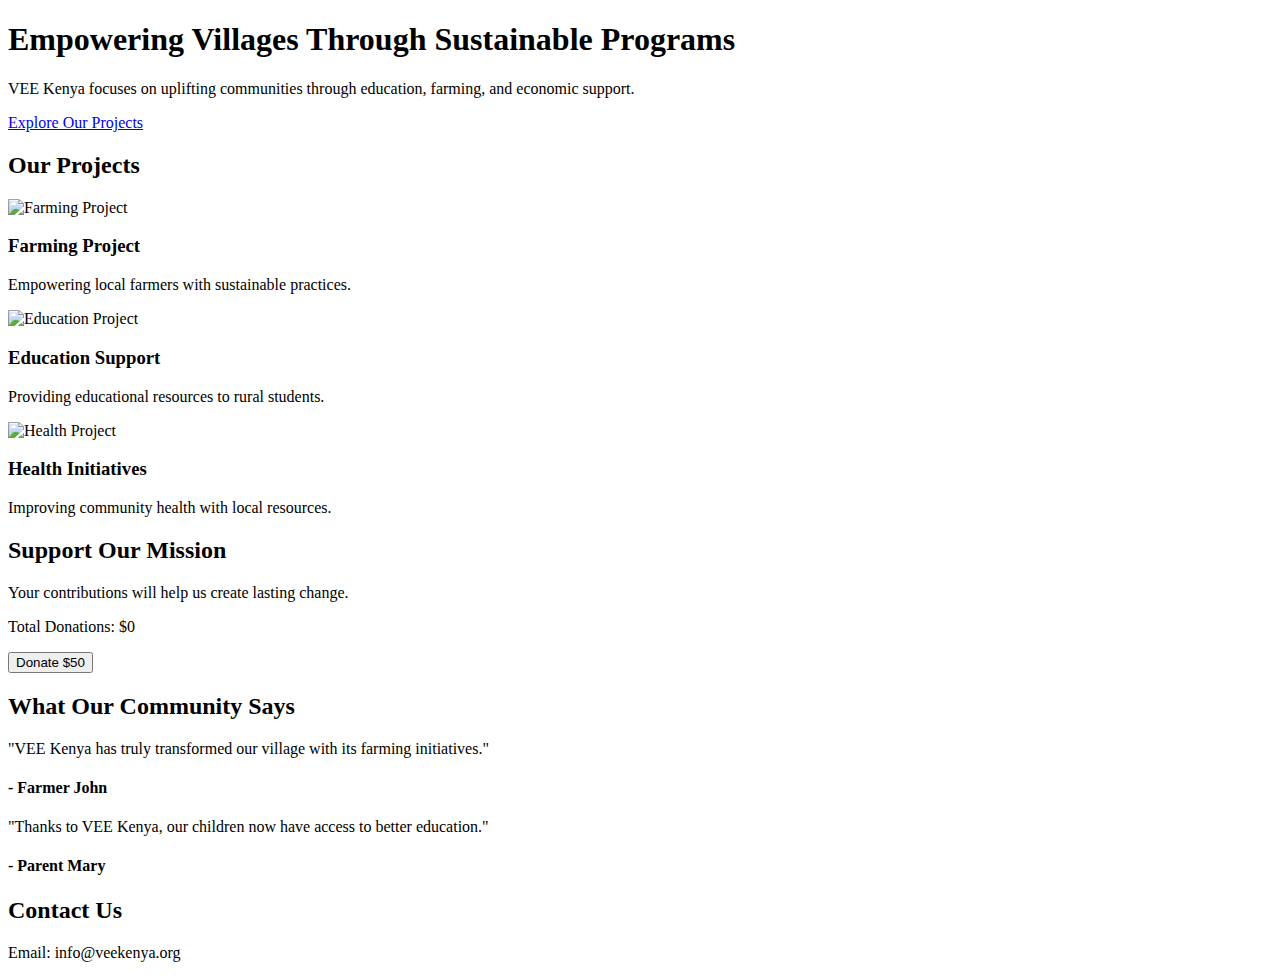
==== index.html @ b439dc1e "Create index.html" ====
<!DOCTYPE html>
<html lang="en">

<head>
    <meta charset="UTF-8">
    <meta name="viewport" content="width=device-width, initial-scale=1.0">
    <title>VEE Kenya - Empowering Communities</title>
    <link rel="stylesheet" href="css/styles.css">
    <link rel="stylesheet" href="https://cdnjs.cloudflare.com/ajax/libs/aos/2.3.4/aos.css">
    <link rel="preconnect" href="https://fonts.googleapis.com">
    <link rel="stylesheet" href="https://fonts.googleapis.com/css2?family=Poppins:wght@300;400;600&display=swap">
    <script src="https://cdnjs.cloudflare.com/ajax/libs/aos/2.3.4/aos.js"></script>
</head>

<body>
    <!-- Header Section -->
    <header class="hero-section">
        <div class="hero-content">
            <h1>Empowering Villages Through Sustainable Programs</h1>
            <p>VEE Kenya focuses on uplifting communities through education, farming, and economic support.</p>
            <a href="#projects" class="hero-btn">Explore Our Projects</a>
        </div>
    </header>

    <!-- Projects Section -->
    <section id="projects" class="projects-section">
        <h2>Our Projects</h2>
        <div class="projects-grid">
            <div class="project-card" data-aos="fade-up">
                <img src="assets/farming.jpg" alt="Farming Project">
                <h3>Farming Project</h3>
                <p>Empowering local farmers with sustainable practices.</p>
            </div>
            <div class="project-card" data-aos="fade-up" data-aos-delay="100">
                <img src="assets/education.jpg" alt="Education Project">
                <h3>Education Support</h3>
                <p>Providing educational resources to rural students.</p>
            </div>
            <div class="project-card" data-aos="fade-up" data-aos-delay="200">
                <img src="assets/health.jpg" alt="Health Project">
                <h3>Health Initiatives</h3>
                <p>Improving community health with local resources.</p>
            </div>
        </div>
    </section>

    <!-- Donation Section -->
    <section id="donate" class="donation-section" data-aos="fade-left">
        <h2>Support Our Mission</h2>
        <p>Your contributions will help us create lasting change.</p>
        <div id="donation-tracker">
            <p>Total Donations: <span id="total-donations">$0</span></p>
            <button class="donate-btn" onclick="updateDonations(50)">Donate $50</button>
        </div>
    </section>

    <!-- Testimonials Section -->
    <section id="testimonials" class="testimonials-section" data-aos="fade-up">
        <h2>What Our Community Says</h2>
        <div class="testimonial">
            <p>"VEE Kenya has truly transformed our village with its farming initiatives."</p>
            <h4>- Farmer John</h4>
        </div>
        <div class="testimonial">
            <p>"Thanks to VEE Kenya, our children now have access to better education."</p>
            <h4>- Parent Mary</h4>
        </div>
    </section>

    <!-- Contact Section -->
    <section id="contact" class="contact-section" data-aos="fade-up">
        <h2>Contact Us</h2>
        <p>Email: info@veekenya.org</p>
    </section>

    <script src="js/scripts.js"></script>
    <script>
        document.addEventListener("DOMContentLoaded", function () {
            AOS.init();
        });
    </script>
</body>

</html>
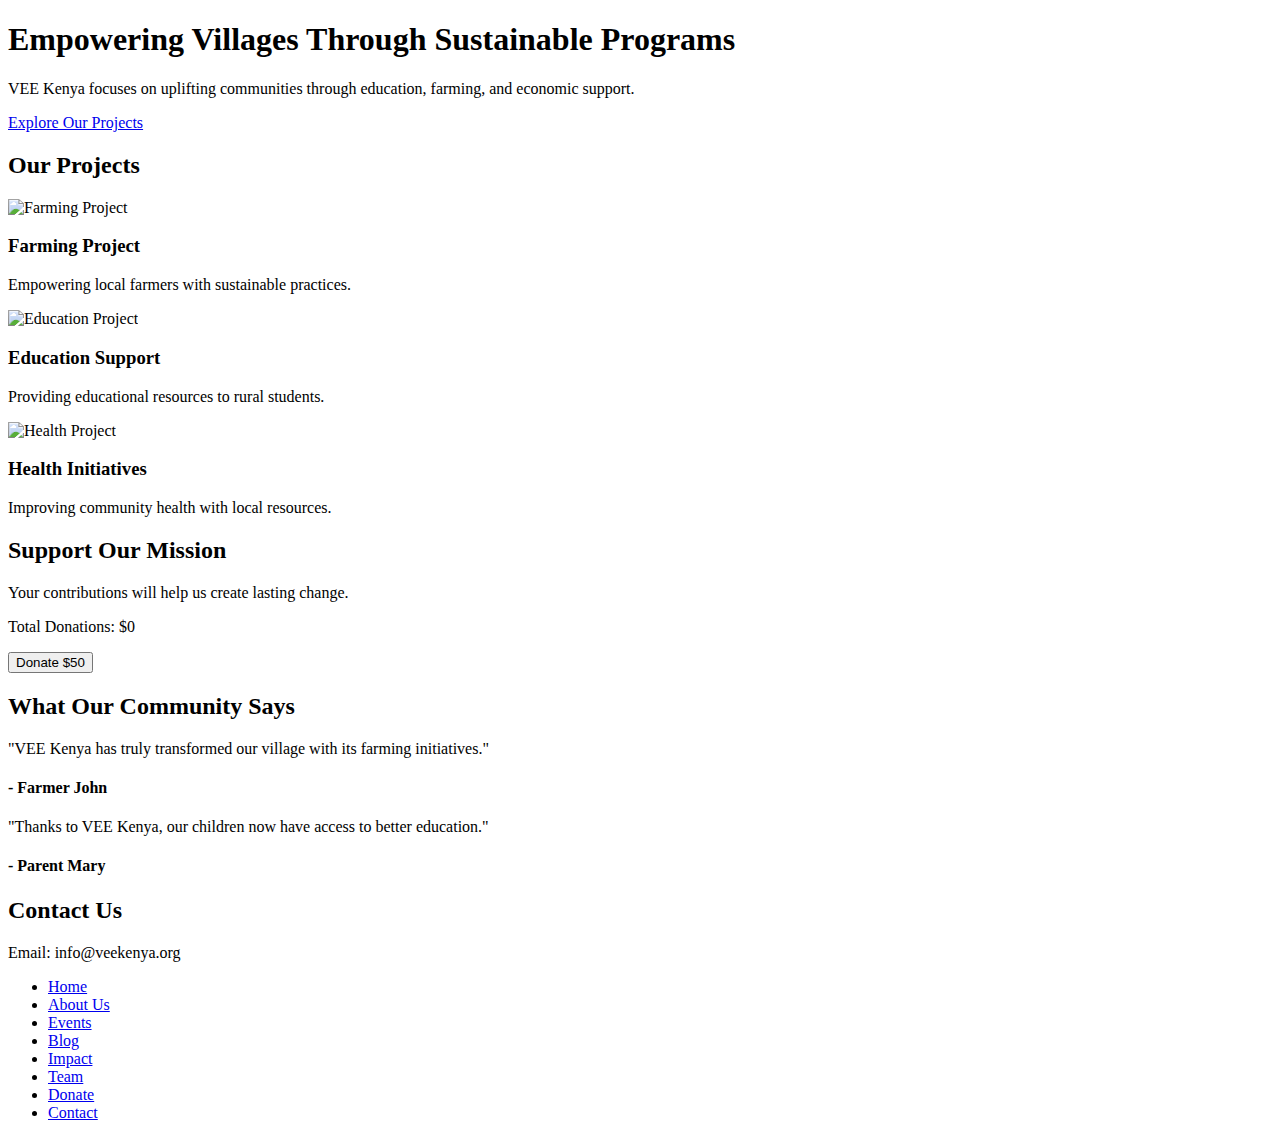
==== commit 3e7d0303: "Update index.html" ====
--- a/index.html
+++ b/index.html
@@ -82,3 +82,15 @@
 </body>
 
 </html>
+<nav>
+    <ul>
+        <li><a href="index.html">Home</a></li>
+        <li><a href="about.html">About Us</a></li>
+        <li><a href="events.html">Events</a></li>
+        <li><a href="blog.html">Blog</a></li>
+        <li><a href="impact.html">Impact</a></li>
+        <li><a href="team.html">Team</a></li>
+        <li><a href="donate.html">Donate</a></li>
+        <li><a href="contact.html">Contact</a></li>
+    </ul>
+</nav>
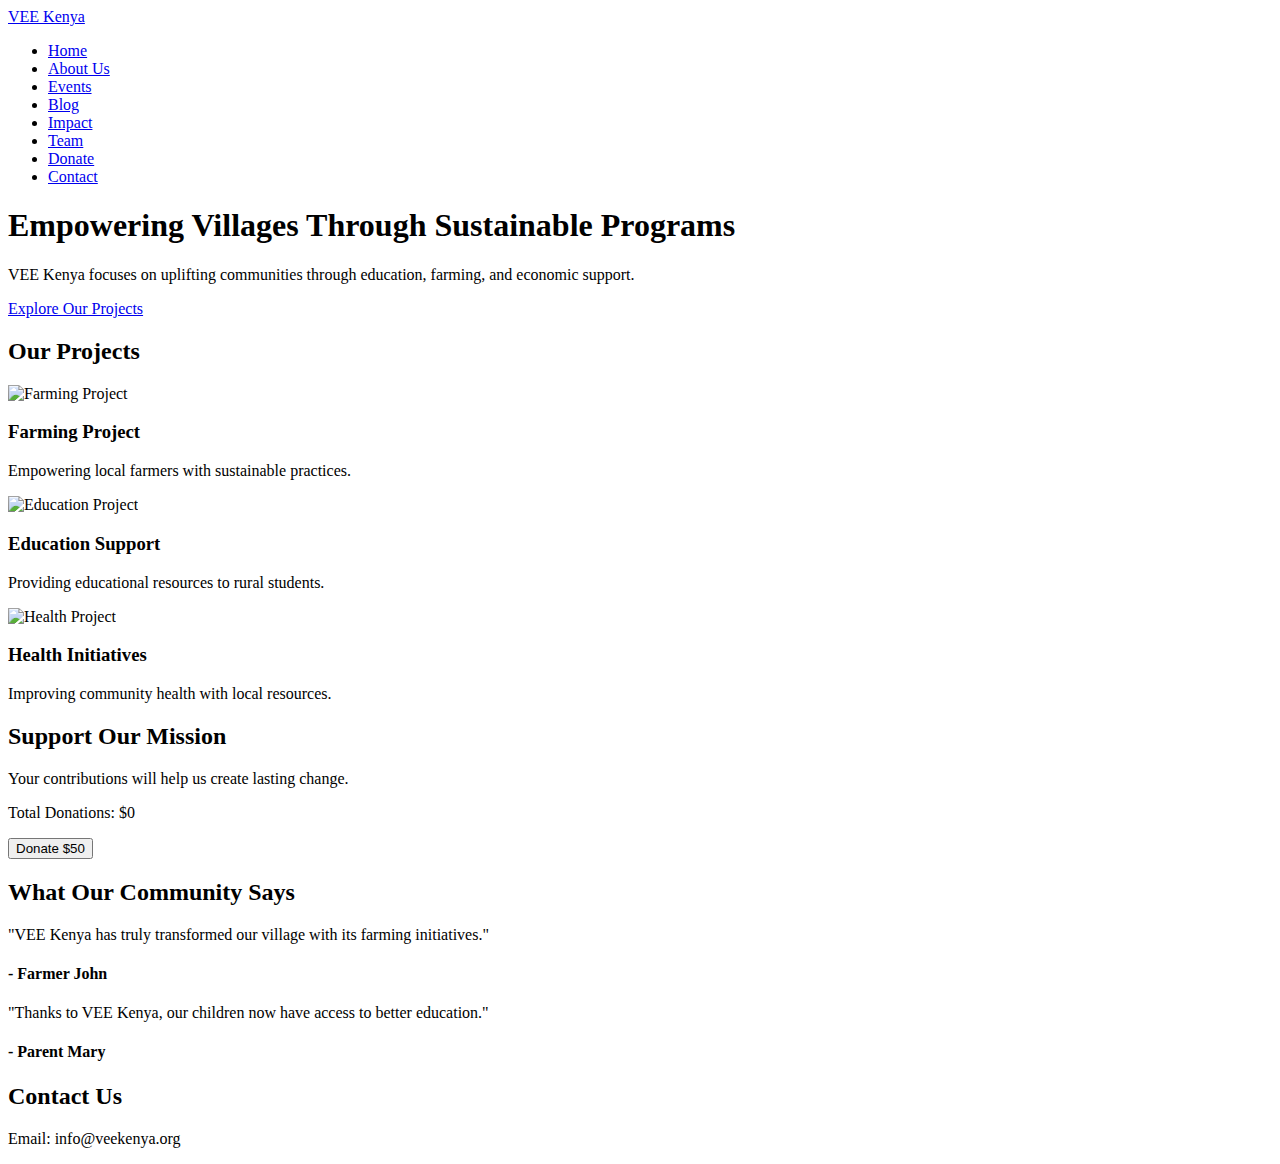
==== commit bcc200bc: "Update index.html" ====
--- a/index.html
+++ b/index.html
@@ -13,9 +13,27 @@
 </head>
 
 <body>
-    <!-- Header Section -->
-    <header class="hero-section">
-        <div class="hero-content">
+
+    <!-- Navigation Bar -->
+    <nav class="navbar">
+        <div class="container">
+            <a href="index.html" class="logo">VEE Kenya</a>
+            <ul class="nav-links">
+                <li><a href="#home">Home</a></li>
+                <li><a href="about.html">About Us</a></li>
+                <li><a href="events.html">Events</a></li>
+                <li><a href="blog.html">Blog</a></li>
+                <li><a href="impact.html">Impact</a></li>
+                <li><a href="team.html">Team</a></li>
+                <li><a href="donate.html" class="donate-btn">Donate</a></li>
+                <li><a href="contact.html">Contact</a></li>
+            </ul>
+        </div>
+    </nav>
+
+    <!-- Hero Section -->
+    <header class="hero-section" id="home">
+        <div class="hero-content" data-aos="fade-up">
             <h1>Empowering Villages Through Sustainable Programs</h1>
             <p>VEE Kenya focuses on uplifting communities through education, farming, and economic support.</p>
             <a href="#projects" class="hero-btn">Explore Our Projects</a>
@@ -24,73 +42,62 @@
 
     <!-- Projects Section -->
     <section id="projects" class="projects-section">
-        <h2>Our Projects</h2>
-        <div class="projects-grid">
-            <div class="project-card" data-aos="fade-up">
-                <img src="assets/farming.jpg" alt="Farming Project">
-                <h3>Farming Project</h3>
-                <p>Empowering local farmers with sustainable practices.</p>
-            </div>
-            <div class="project-card" data-aos="fade-up" data-aos-delay="100">
-                <img src="assets/education.jpg" alt="Education Project">
-                <h3>Education Support</h3>
-                <p>Providing educational resources to rural students.</p>
-            </div>
-            <div class="project-card" data-aos="fade-up" data-aos-delay="200">
-                <img src="assets/health.jpg" alt="Health Project">
-                <h3>Health Initiatives</h3>
-                <p>Improving community health with local resources.</p>
+        <div class="container">
+            <h2 data-aos="fade-up">Our Projects</h2>
+            <div class="projects-grid">
+                <div class="project-card" data-aos="fade-up">
+                    <img src="assets/farming.jpg" alt="Farming Project">
+                    <h3>Farming Project</h3>
+                    <p>Empowering local farmers with sustainable practices.</p>
+                </div>
+                <div class="project-card" data-aos="fade-up" data-aos-delay="100">
+                    <img src="assets/education.jpg" alt="Education Project">
+                    <h3>Education Support</h3>
+                    <p>Providing educational resources to rural students.</p>
+                </div>
+                <div class="project-card" data-aos="fade-up" data-aos-delay="200">
+                    <img src="assets/health.jpg" alt="Health Project">
+                    <h3>Health Initiatives</h3>
+                    <p>Improving community health with local resources.</p>
+                </div>
             </div>
         </div>
     </section>
 
     <!-- Donation Section -->
     <section id="donate" class="donation-section" data-aos="fade-left">
-        <h2>Support Our Mission</h2>
-        <p>Your contributions will help us create lasting change.</p>
-        <div id="donation-tracker">
-            <p>Total Donations: <span id="total-donations">$0</span></p>
-            <button class="donate-btn" onclick="updateDonations(50)">Donate $50</button>
+        <div class="container">
+            <h2>Support Our Mission</h2>
+            <p>Your contributions will help us create lasting change.</p>
+            <div id="donation-tracker">
+                <p>Total Donations: <span id="total-donations">$0</span></p>
+                <button class="donate-btn" onclick="updateDonations(50)">Donate $50</button>
+            </div>
         </div>
     </section>
 
     <!-- Testimonials Section -->
     <section id="testimonials" class="testimonials-section" data-aos="fade-up">
-        <h2>What Our Community Says</h2>
-        <div class="testimonial">
-            <p>"VEE Kenya has truly transformed our village with its farming initiatives."</p>
-            <h4>- Farmer John</h4>
-        </div>
-        <div class="testimonial">
-            <p>"Thanks to VEE Kenya, our children now have access to better education."</p>
-            <h4>- Parent Mary</h4>
+        <div class="container">
+            <h2>What Our Community Says</h2>
+            <div class="testimonial">
+                <p>"VEE Kenya has truly transformed our village with its farming initiatives."</p>
+                <h4>- Farmer John</h4>
+            </div>
+            <div class="testimonial">
+                <p>"Thanks to VEE Kenya, our children now have access to better education."</p>
+                <h4>- Parent Mary</h4>
+            </div>
         </div>
     </section>
 
     <!-- Contact Section -->
     <section id="contact" class="contact-section" data-aos="fade-up">
-        <h2>Contact Us</h2>
-        <p>Email: info@veekenya.org</p>
+        <div class="container">
+            <h2>Contact Us</h2>
+            <p>Email: info@veekenya.org</p>
+        </div>
     </section>
 
-    <script src="js/scripts.js"></script>
-    <script>
-        document.addEventListener("DOMContentLoaded", function () {
-            AOS.init();
-        });
-    </script>
-</body>
-
-</html>
-<nav>
-    <ul>
-        <li><a href="index.html">Home</a></li>
-        <li><a href="about.html">About Us</a></li>
-        <li><a href="events.html">Events</a></li>
-        <li><a href="blog.html">Blog</a></li>
-        <li><a href="impact.html">Impact</a></li>
-        <li><a href="team.html">Team</a></li>
-        <li><a href="donate.html">Donate</a></li>
-        <li><a href="contact.html">Contact</a></li>
-    </ul>
-</nav>
+    <!-- Footer -->
+    <foo
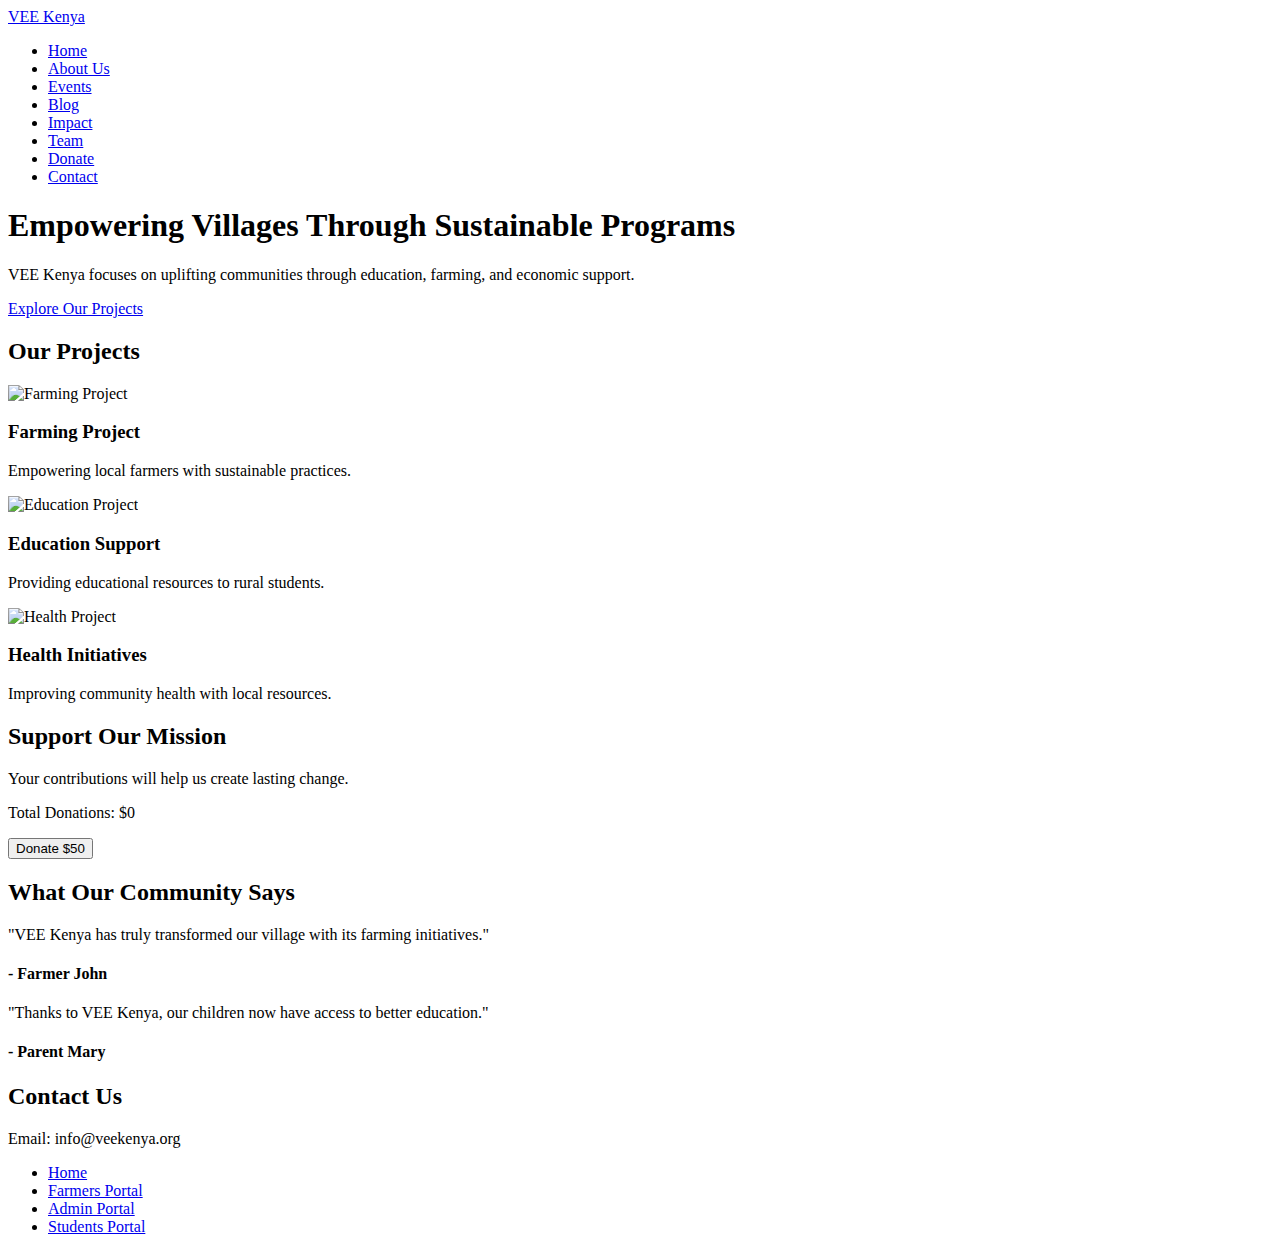
==== commit 0be553c9: "Update index.html" ====
--- a/index.html
+++ b/index.html
@@ -101,3 +101,11 @@
 
     <!-- Footer -->
     <foo
+<nav>
+    <ul>
+        <li><a href="index.html">Home</a></li>
+        <li><a href="farmers-portal.html">Farmers Portal</a></li>
+        <li><a href="admin-portal.html">Admin Portal</a></li>
+        <li><a href="students-portal.html">Students Portal</a></li>
+    </ul>
+</nav>
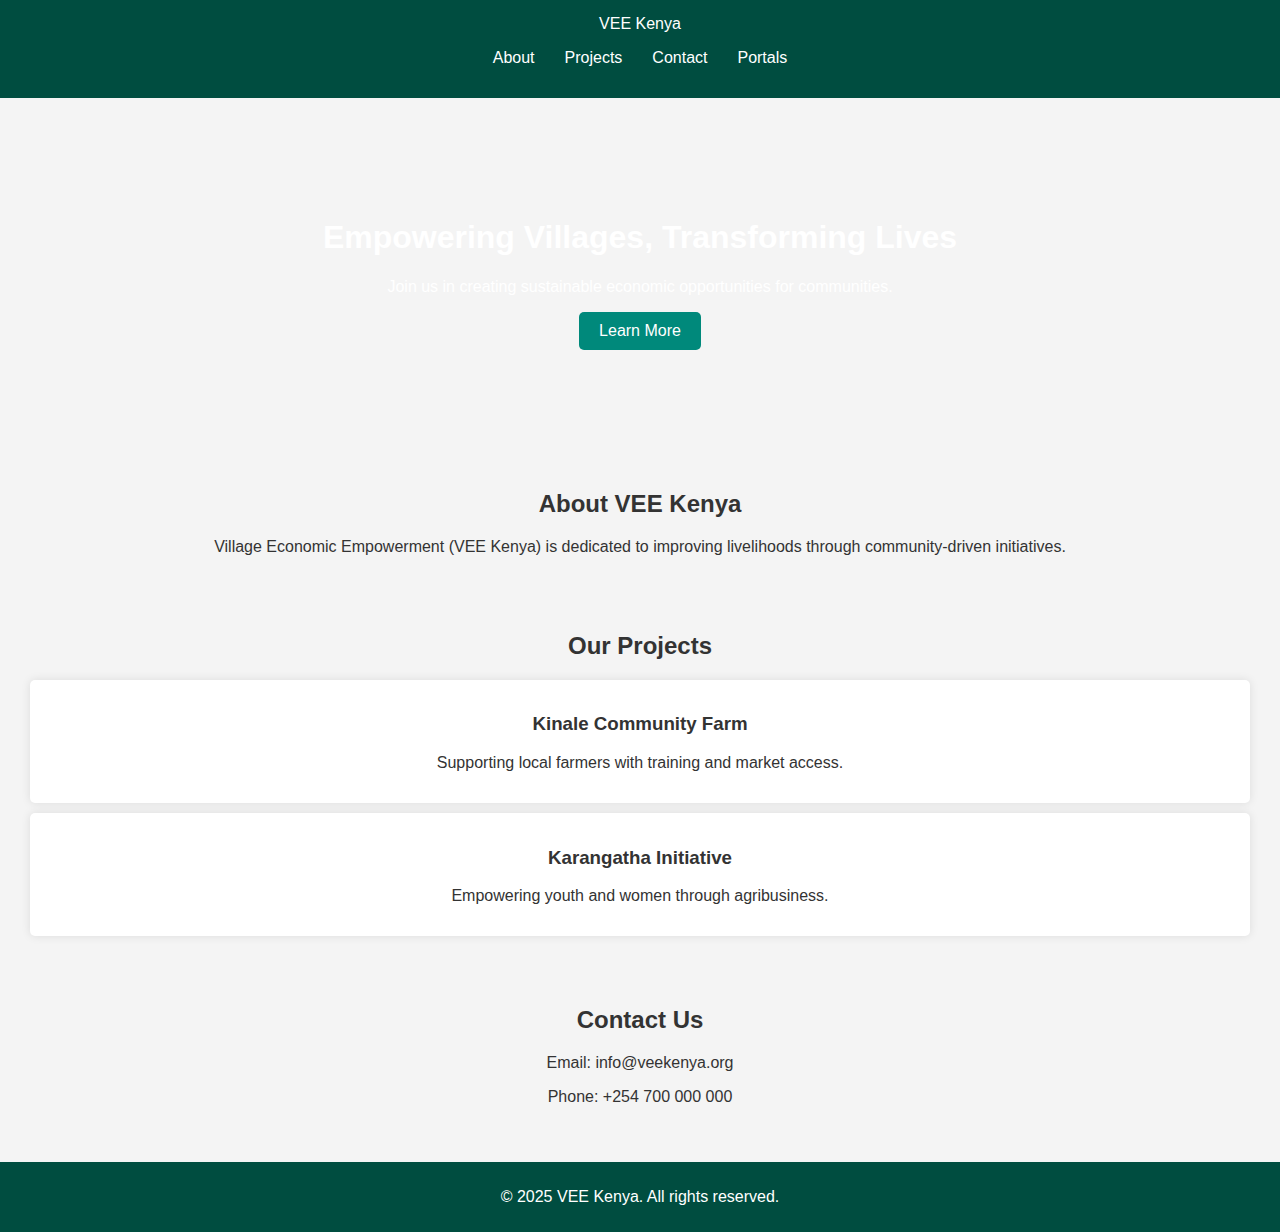
==== commit edc84e0b: "Update index.html" ====
--- a/index.html
+++ b/index.html
@@ -1,111 +1,114 @@
 <!DOCTYPE html>
 <html lang="en">
-
 <head>
     <meta charset="UTF-8">
     <meta name="viewport" content="width=device-width, initial-scale=1.0">
-    <title>VEE Kenya - Empowering Communities</title>
-    <link rel="stylesheet" href="css/styles.css">
-    <link rel="stylesheet" href="https://cdnjs.cloudflare.com/ajax/libs/aos/2.3.4/aos.css">
-    <link rel="preconnect" href="https://fonts.googleapis.com">
-    <link rel="stylesheet" href="https://fonts.googleapis.com/css2?family=Poppins:wght@300;400;600&display=swap">
-    <script src="https://cdnjs.cloudflare.com/ajax/libs/aos/2.3.4/aos.js"></script>
+    <title>VEE Kenya</title>
+    <link rel="stylesheet" href="styles.css">
+    <style>
+        body {
+            font-family: Arial, sans-serif;
+            margin: 0;
+            padding: 0;
+            background-color: #f4f4f4;
+        }
+        header {
+            background: #004d40;
+            color: white;
+            padding: 15px 0;
+            text-align: center;
+        }
+        nav ul {
+            list-style: none;
+            padding: 0;
+            display: flex;
+            justify-content: center;
+        }
+        nav ul li {
+            margin: 0 15px;
+        }
+        nav ul li a {
+            color: white;
+            text-decoration: none;
+        }
+        #hero {
+            background: url('images/hero-image.jpg') no-repeat center center/cover;
+            text-align: center;
+            padding: 100px 20px;
+            color: white;
+        }
+        .btn {
+            display: inline-block;
+            padding: 10px 20px;
+            background: #00897b;
+            color: white;
+            text-decoration: none;
+            border-radius: 5px;
+        }
+        section {
+            padding: 20px;
+            text-align: center;
+        }
+        .project {
+            background: white;
+            margin: 10px;
+            padding: 15px;
+            border-radius: 5px;
+            box-shadow: 0 0 10px rgba(0,0,0,0.1);
+        }
+        footer {
+            background: #004d40;
+            color: white;
+            text-align: center;
+            padding: 10px 0;
+            margin-top: 20px;
+        }
+    </style>
 </head>
-
 <body>
-
-    <!-- Navigation Bar -->
-    <nav class="navbar">
-        <div class="container">
-            <a href="index.html" class="logo">VEE Kenya</a>
-            <ul class="nav-links">
-                <li><a href="#home">Home</a></li>
-                <li><a href="about.html">About Us</a></li>
-                <li><a href="events.html">Events</a></li>
-                <li><a href="blog.html">Blog</a></li>
-                <li><a href="impact.html">Impact</a></li>
-                <li><a href="team.html">Team</a></li>
-                <li><a href="donate.html" class="donate-btn">Donate</a></li>
-                <li><a href="contact.html">Contact</a></li>
+    <header>
+        <nav>
+            <div class="logo">VEE Kenya</div>
+            <ul>
+                <li><a href="#about">About</a></li>
+                <li><a href="#projects">Projects</a></li>
+                <li><a href="#contact">Contact</a></li>
+                <li><a href="#portal">Portals</a></li>
             </ul>
+        </nav>
+    </header>
+    
+    <section id="hero">
+        <h1>Empowering Villages, Transforming Lives</h1>
+        <p>Join us in creating sustainable economic opportunities for communities.</p>
+        <a href="#projects" class="btn">Learn More</a>
+    </section>
+    
+    <section id="about">
+        <h2>About VEE Kenya</h2>
+        <p>Village Economic Empowerment (VEE Kenya) is dedicated to improving livelihoods through community-driven initiatives.</p>
+    </section>
+    
+    <section id="projects">
+        <h2>Our Projects</h2>
+        <div class="project">
+            <h3>Kinale Community Farm</h3>
+            <p>Supporting local farmers with training and market access.</p>
         </div>
-    </nav>
-
-    <!-- Hero Section -->
-    <header class="hero-section" id="home">
-        <div class="hero-content" data-aos="fade-up">
-            <h1>Empowering Villages Through Sustainable Programs</h1>
-            <p>VEE Kenya focuses on uplifting communities through education, farming, and economic support.</p>
-            <a href="#projects" class="hero-btn">Explore Our Projects</a>
-        </div>
-    </header>
-
-    <!-- Projects Section -->
-    <section id="projects" class="projects-section">
-        <div class="container">
-            <h2 data-aos="fade-up">Our Projects</h2>
-            <div class="projects-grid">
-                <div class="project-card" data-aos="fade-up">
-                    <img src="assets/farming.jpg" alt="Farming Project">
-                    <h3>Farming Project</h3>
-                    <p>Empowering local farmers with sustainable practices.</p>
-                </div>
-                <div class="project-card" data-aos="fade-up" data-aos-delay="100">
-                    <img src="assets/education.jpg" alt="Education Project">
-                    <h3>Education Support</h3>
-                    <p>Providing educational resources to rural students.</p>
-                </div>
-                <div class="project-card" data-aos="fade-up" data-aos-delay="200">
-                    <img src="assets/health.jpg" alt="Health Project">
-                    <h3>Health Initiatives</h3>
-                    <p>Improving community health with local resources.</p>
-                </div>
-            </div>
+        <div class="project">
+            <h3>Karangatha Initiative</h3>
+            <p>Empowering youth and women through agribusiness.</p>
         </div>
     </section>
-
-    <!-- Donation Section -->
-    <section id="donate" class="donation-section" data-aos="fade-left">
-        <div class="container">
-            <h2>Support Our Mission</h2>
-            <p>Your contributions will help us create lasting change.</p>
-            <div id="donation-tracker">
-                <p>Total Donations: <span id="total-donations">$0</span></p>
-                <button class="donate-btn" onclick="updateDonations(50)">Donate $50</button>
-            </div>
-        </div>
+    
+    <section id="contact">
+        <h2>Contact Us</h2>
+        <p>Email: info@veekenya.org</p>
+        <p>Phone: +254 700 000 000</p>
     </section>
-
-    <!-- Testimonials Section -->
-    <section id="testimonials" class="testimonials-section" data-aos="fade-up">
-        <div class="container">
-            <h2>What Our Community Says</h2>
-            <div class="testimonial">
-                <p>"VEE Kenya has truly transformed our village with its farming initiatives."</p>
-                <h4>- Farmer John</h4>
-            </div>
-            <div class="testimonial">
-                <p>"Thanks to VEE Kenya, our children now have access to better education."</p>
-                <h4>- Parent Mary</h4>
-            </div>
-        </div>
-    </section>
-
-    <!-- Contact Section -->
-    <section id="contact" class="contact-section" data-aos="fade-up">
-        <div class="container">
-            <h2>Contact Us</h2>
-            <p>Email: info@veekenya.org</p>
-        </div>
-    </section>
-
-    <!-- Footer -->
-    <foo
-<nav>
-    <ul>
-        <li><a href="index.html">Home</a></li>
-        <li><a href="farmers-portal.html">Farmers Portal</a></li>
-        <li><a href="admin-portal.html">Admin Portal</a></li>
-        <li><a href="students-portal.html">Students Portal</a></li>
-    </ul>
-</nav>
+    
+    <footer>
+        <p>&copy; 2025 VEE Kenya. All rights reserved.</p>
+    </footer>
+</body>
+</html>
--- a/styles.css
+++ b/styles.css
@@ -0,0 +1,94 @@
+/* General Styles */
+body {
+    font-family: 'Poppins', sans-serif;
+    margin: 0;
+    padding: 0;
+    background-color: #f4f4f4;
+    color: #333;
+}
+
+/* Hero Section */
+.hero-section {
+    background: url('assets/vee-kenya-banner.jpg') no-repeat center center/cover;
+    padding: 100px 20px;
+    text-align: center;
+    color: white;
+}
+
+.hero-btn {
+    padding: 15px 30px;
+    background-color: #27ae60;
+    color: white;
+    text-decoration: none;
+    border-radius: 5px;
+    transition: background 0.3s ease;
+}
+
+.hero-btn:hover {
+    background-color: #2ecc71;
+}
+
+/* Projects Section */
+.projects-section {
+    padding: 50px;
+    text-align: center;
+}
+
+.projects-grid {
+    display: grid;
+    grid-template-columns: repeat(auto-fit, minmax(300px, 1fr));
+    gap: 20px;
+}
+
+.project-card {
+    background: white;
+    padding: 20px;
+    border-radius: 10px;
+    box-shadow: 0 4px 8px rgba(0, 0, 0, 0.1);
+}
+
+.project-card img {
+    width: 100%;
+    border-radius: 10px;
+}
+
+/* Donation Section */
+.donation-section {
+    background: #f9f9f9;
+    padding: 50px;
+    text-align: center;
+}
+
+.donate-btn {
+    padding: 12px 24px;
+    background-color: #27ae60;
+    color: white;
+    border: none;
+    border-radius: 5px;
+    cursor: pointer;
+    transition: background 0.3s ease;
+}
+
+.donate-btn:hover {
+    background-color: #2ecc71;
+}
+
+/* Testimonials Section */
+.testimonials-section {
+    padding: 50px;
+    text-align: center;
+}
+
+.testimonial {
+    background: #fff;
+    padding: 20px;
+    margin: 20px 0;
+    border-radius: 10px;
+    box-shadow: 0 4px 8px rgba(0, 0, 0, 0.1);
+}
+
+/* Contact Section */
+.contact-section {
+    padding: 50px;
+    text-align: center;
+}
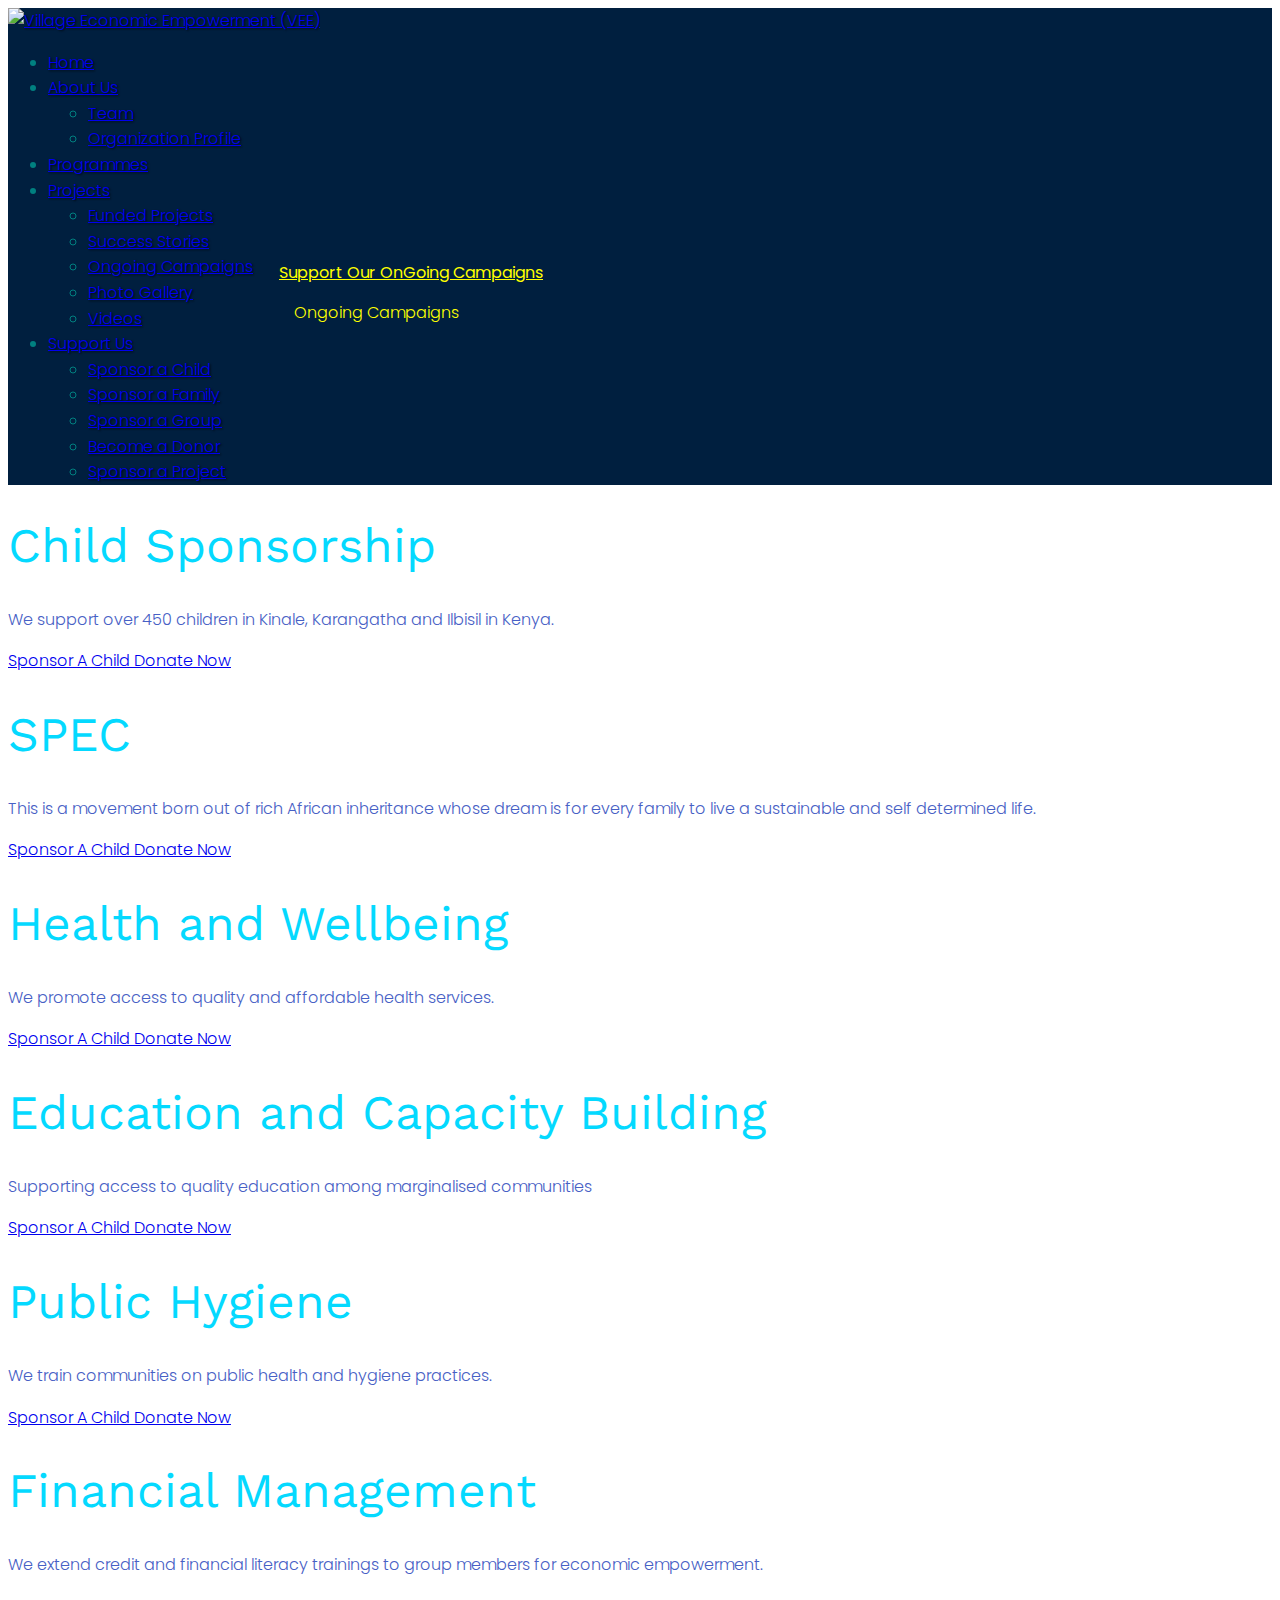
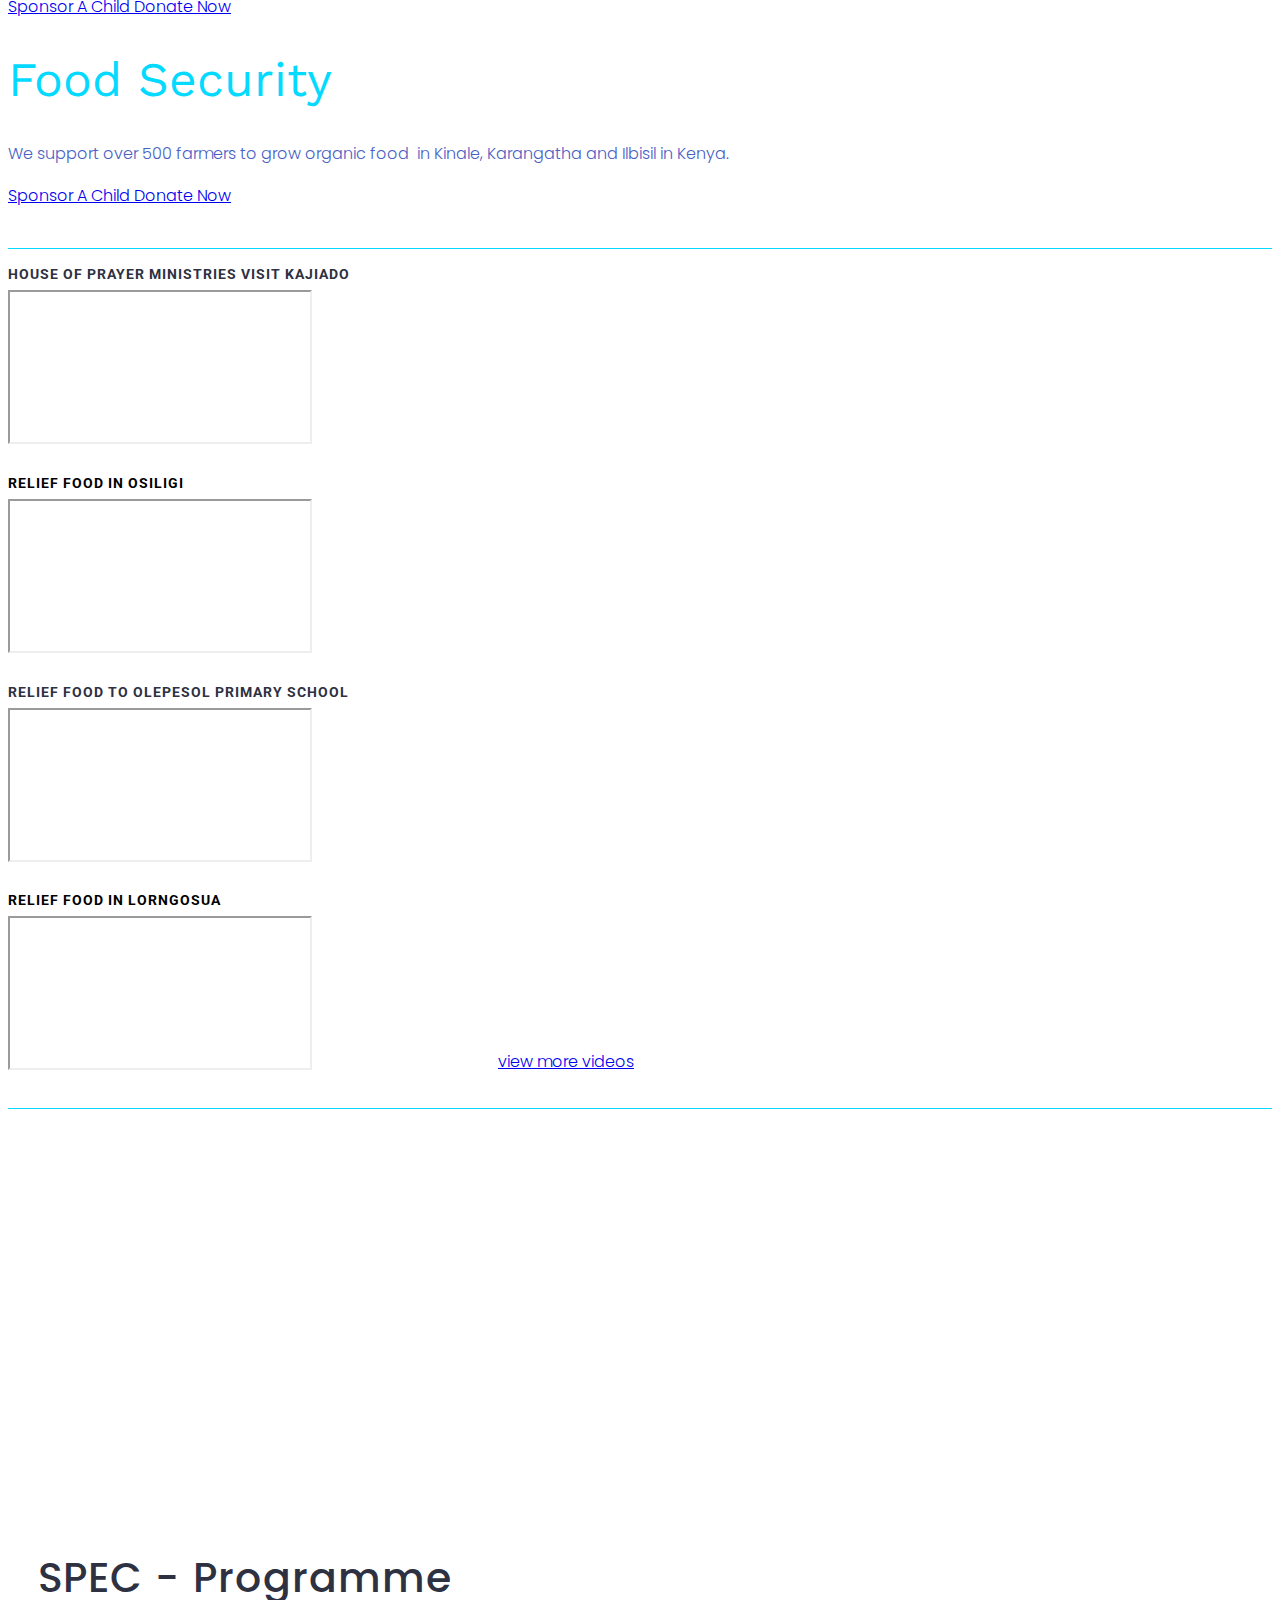
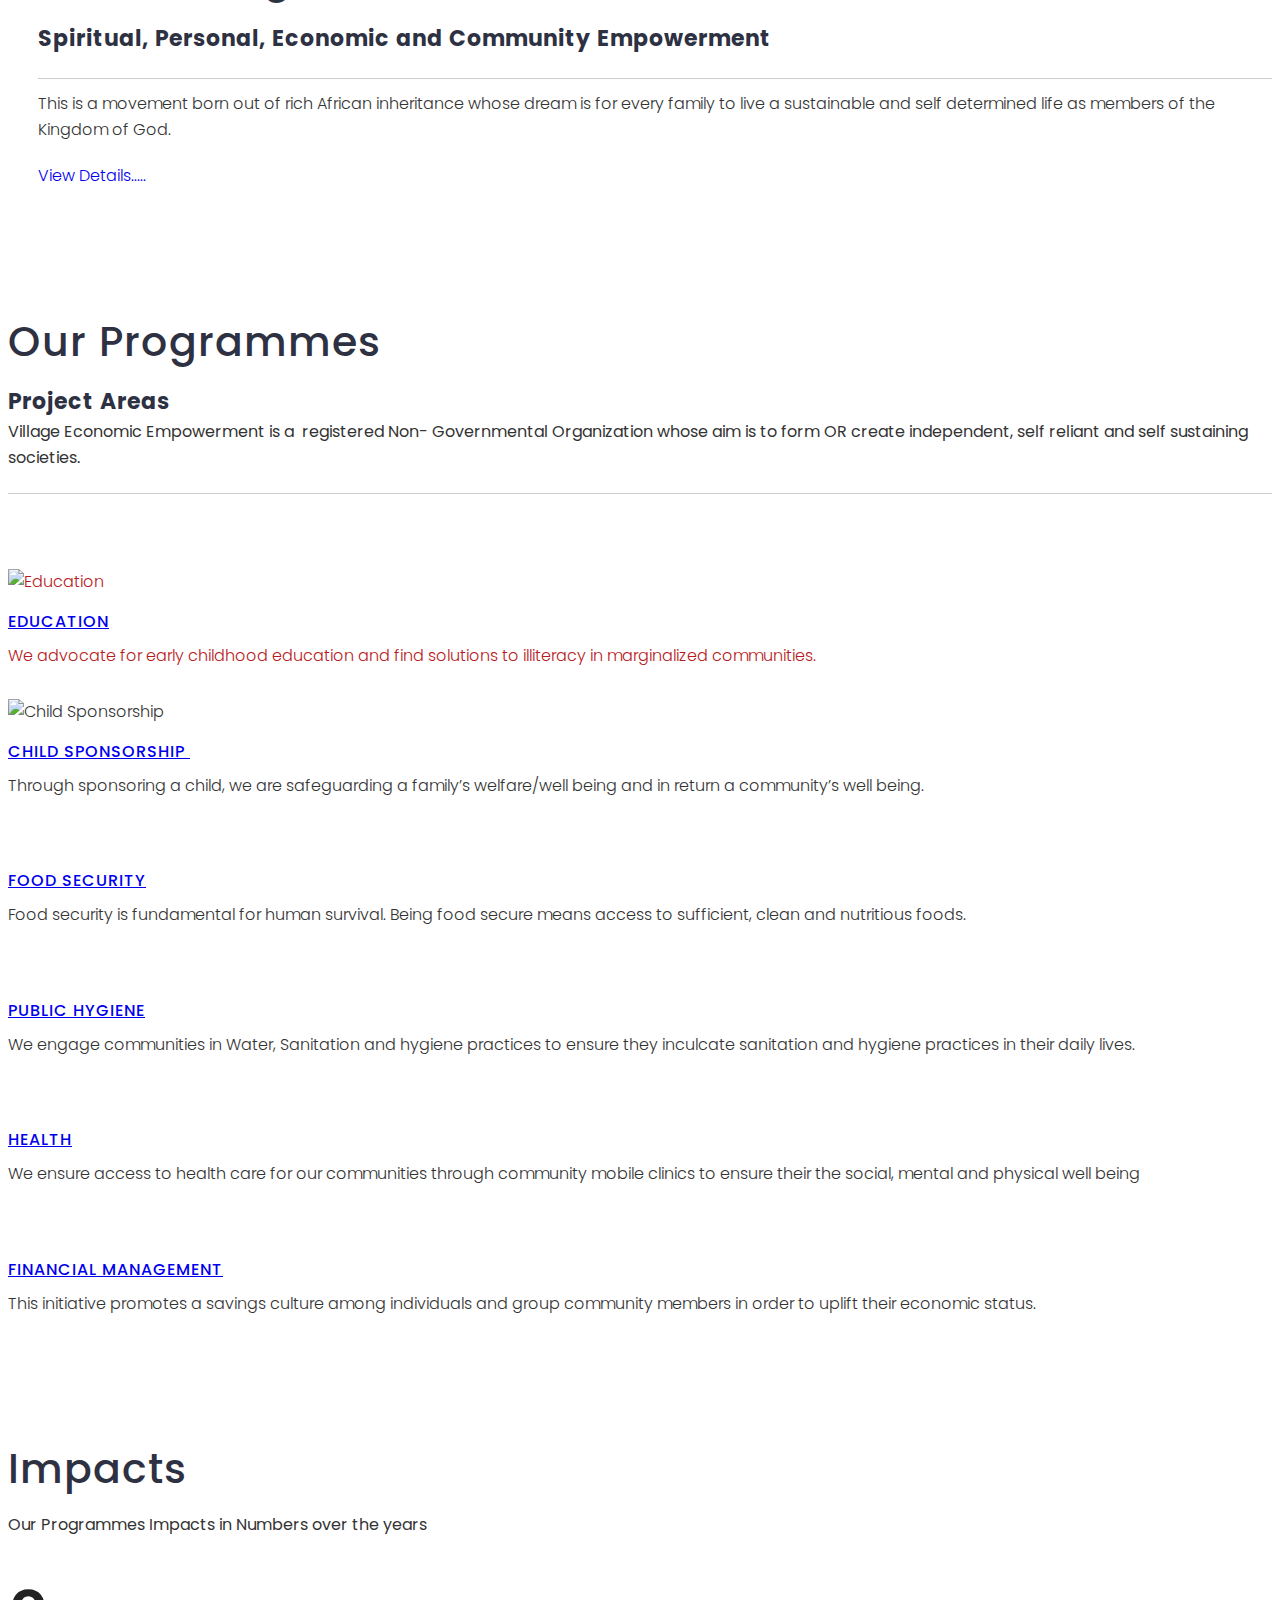
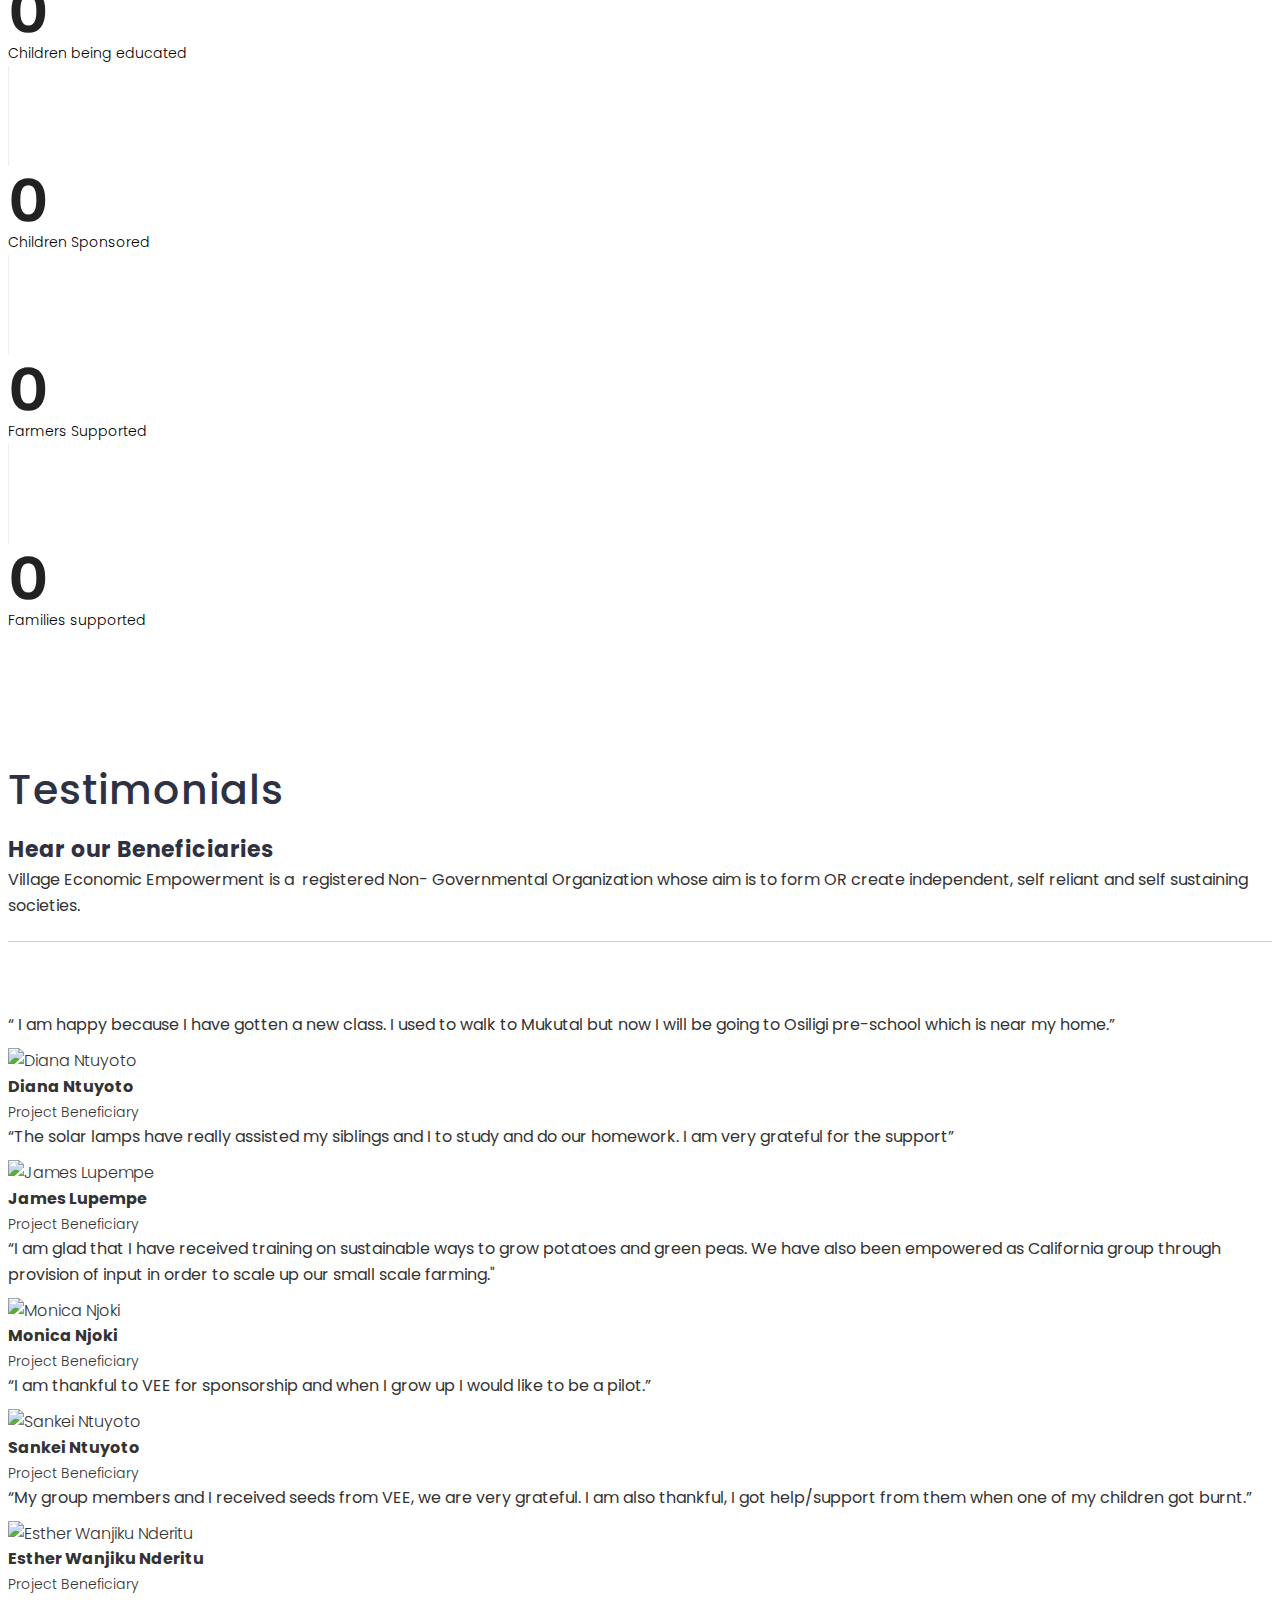
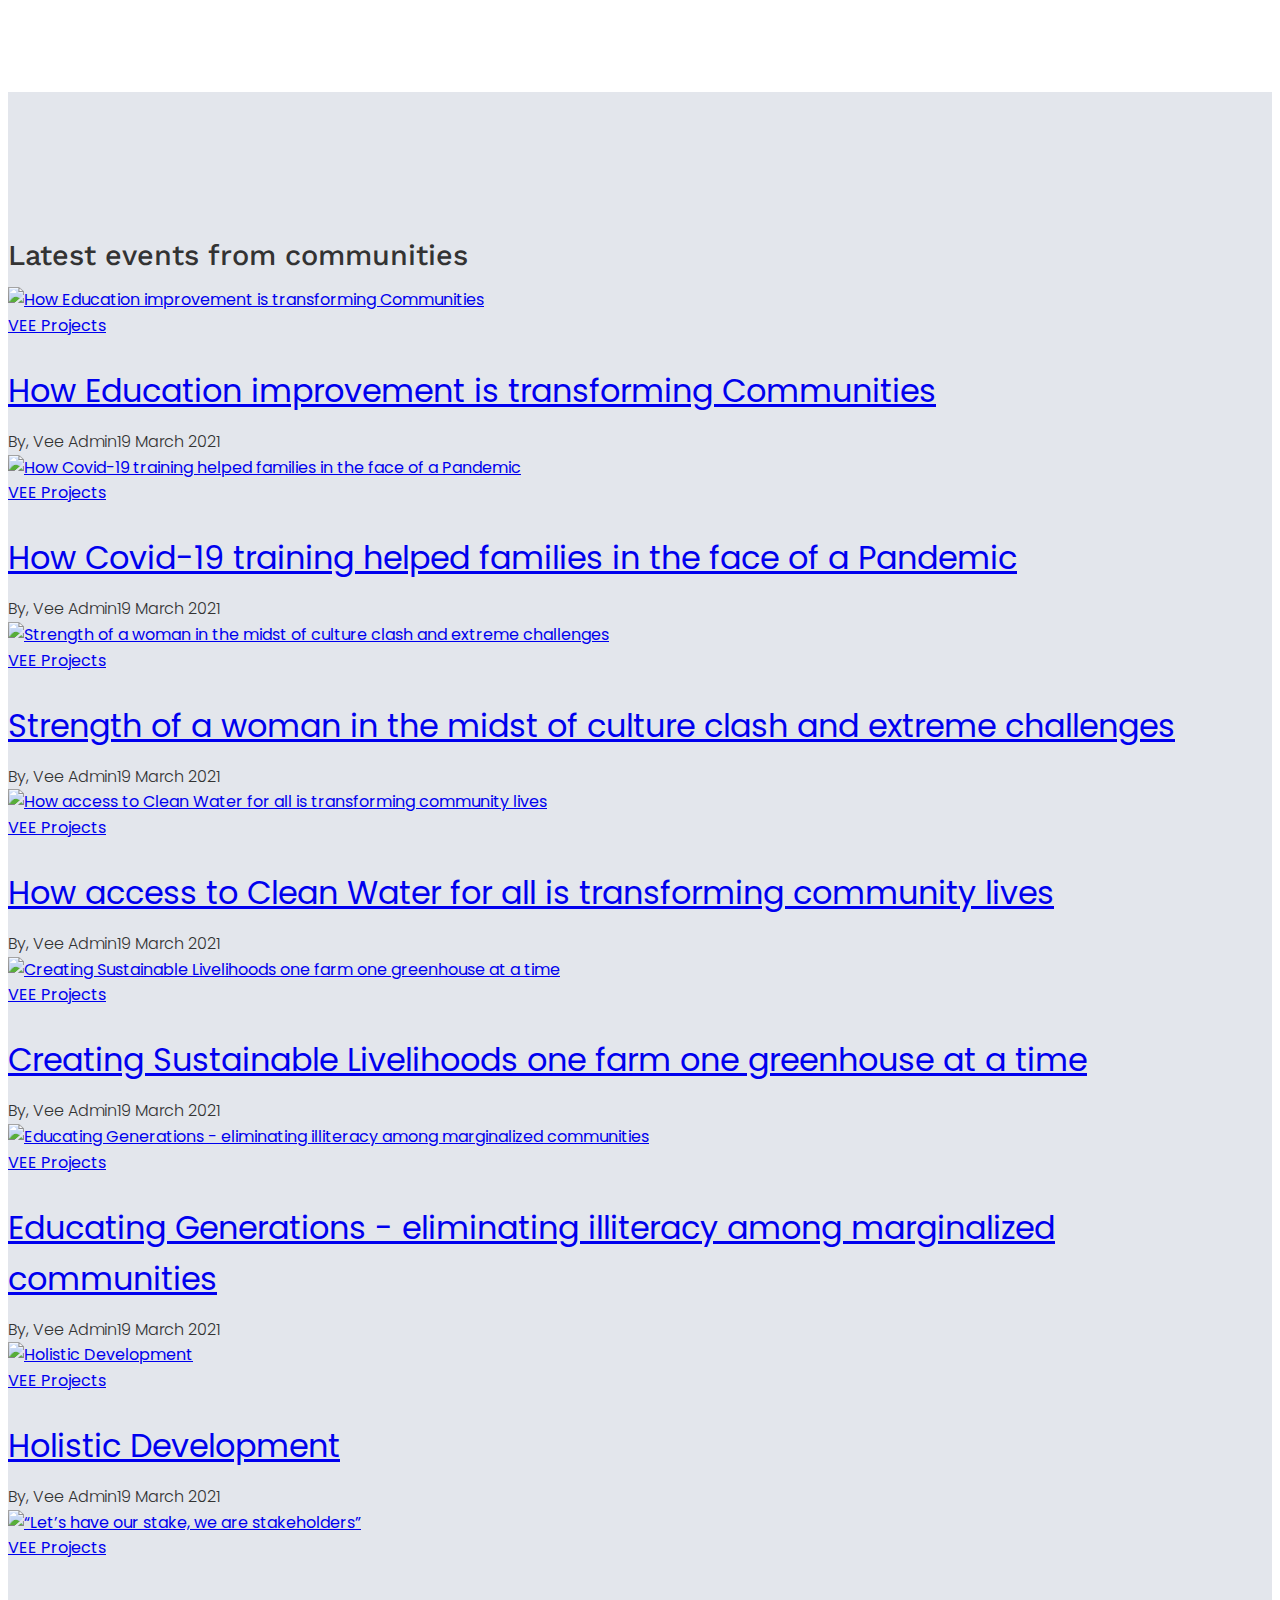
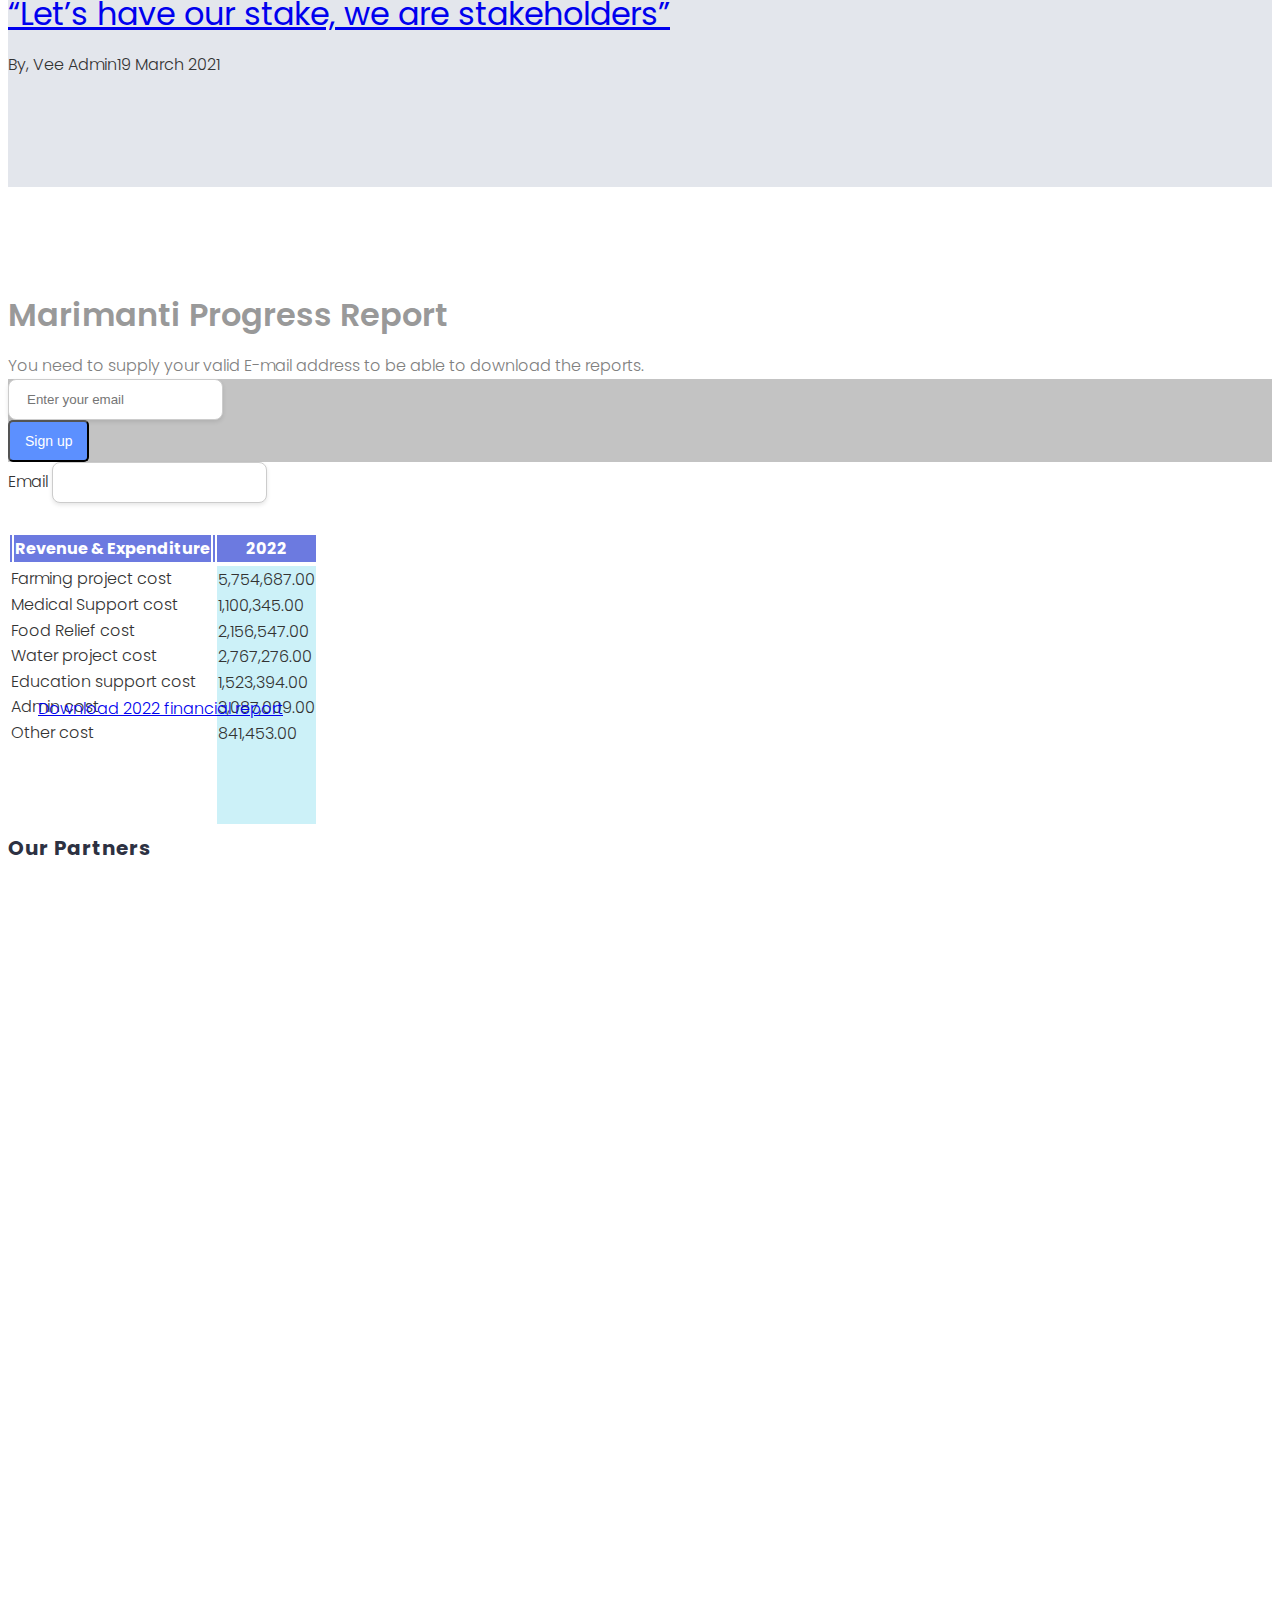
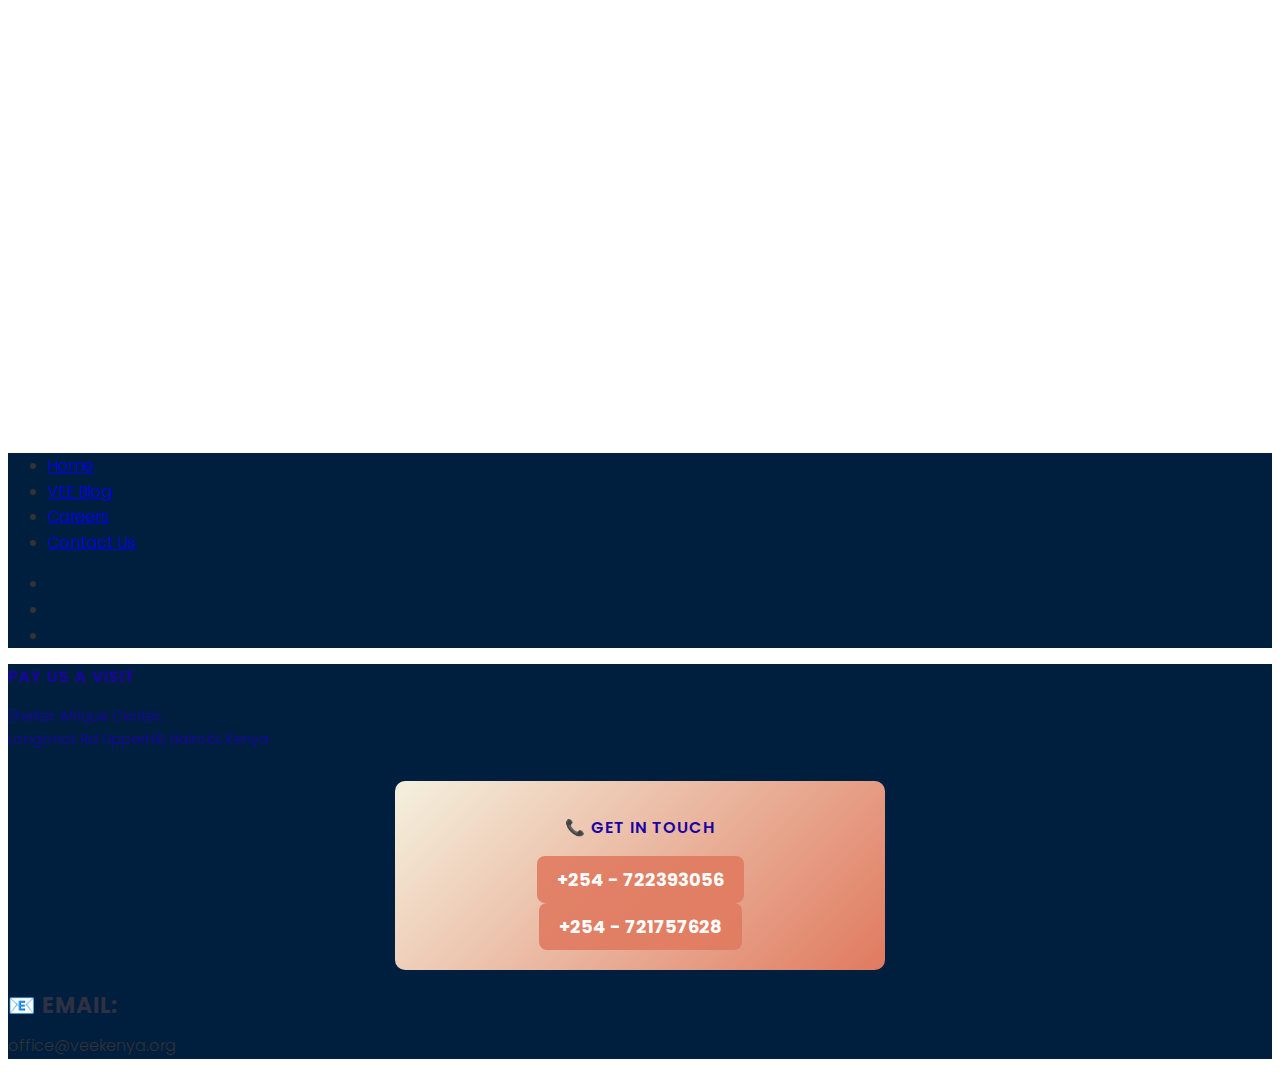
==== commit 8b756612: "Update index.html" ====
--- a/index.html
+++ b/index.html
@@ -1,114 +1,708 @@
-<!DOCTYPE html>
-<html lang="en">
+<!doctype html>
+<html lang="en-gb" dir="ltr">
+    
 <head>
-    <meta charset="UTF-8">
-    <meta name="viewport" content="width=device-width, initial-scale=1.0">
-    <title>VEE Kenya</title>
-    <link rel="stylesheet" href="styles.css">
-    <style>
-        body {
-            font-family: Arial, sans-serif;
-            margin: 0;
-            padding: 0;
-            background-color: #f4f4f4;
+        <meta charset="utf-8">
+        <meta name="viewport" content="width=device-width, initial-scale=1, shrink-to-fit=no">
+        <link rel="canonical" href="index.html">
+        <base  />
+	<meta http-equiv="content-type" content="text/html; charset=utf-8" />
+	<meta name="keywords" content="Village Economic Empowerment Kenya
+Community Economic Development Kenya
+Sustainable Agriculture Kenya
+Rural Development Projects Kenya
+Empowering Farmers in Kenya
+Kenyan Community Projects
+Economic Empowerment Programs Kenya
+Non-Profit Organizations in Kenya
+Social Impact in Rural Kenya
+Sustainable Livelihoods Kenya
+								   " />
+	<meta name="description" content="Village Economic Empowerment (VEE) is an establishment of AVC Kenya. It has been operational since August 2012.
+
+VEE’s main objective is to form an independent, self reliant and sustaining society through training, equipping and empowering the marginalised groupings, youth, women and local communities.
+
+Our focus is mainly on areas where poverty, illiteracy and healthcare are a major concern. We have our presence throughout Kenya, and in our neighboring countries, i.e. Uganda, Rwanda and Malawi.
+
+We train communities on the best practices to scale up their economic activities, eradicating illiteracy through pre schools and learning centres for children and adult education, addressing healthcare issues by organizing workshop and providing medical health covers." />
+	<meta name="generator" content="Joomla! - Open Source Content Management" />
+	<title>Home</title>
+	<link href="https://veekenya.org/index.php/ar/" rel="alternate" hreflang="ar-AA" />
+	<link href="index.html" rel="alternate" hreflang="en-GB" />
+	<link href="https://veekenya.org/templates/vee/images/favicon.ico" rel="shortcut icon" type="image/vnd.microsoft.icon" />
+	<link href="https://veekenya.org/templates/vee/favicon.ico" rel="shortcut icon" type="image/vnd.microsoft.icon" />
+	<link href="https://veekenya.org/components/com_veeexplorer/assets/css/font-awesome-5.min.css?0808dd08ad62f5774e5f045e2ce6d08b" rel="stylesheet" type="text/css" />
+	<link href="https://veekenya.org/components/com_veeexplorer/assets/css/font-awesome-v4-shims.css?0808dd08ad62f5774e5f045e2ce6d08b" rel="stylesheet" type="text/css" />
+	<link href="https://veekenya.org/components/com_veeexplorer/assets/css/animate.min.css?0808dd08ad62f5774e5f045e2ce6d08b" rel="stylesheet" type="text/css" />
+	<link href="https://veekenya.org/components/com_veeexplorer/assets/css/veeexplorer.css?0808dd08ad62f5774e5f045e2ce6d08b" rel="stylesheet" type="text/css" />
+	<link href="../../templates/vee/css/owl.carousel.css" rel="stylesheet" type="text/css" />
+	<link href="../../templates/vee/css/owl.theme.css" rel="stylesheet" type="text/css" />
+	<link href="../../templates/vee/css/owl.transitions.css" rel="stylesheet" type="text/css" />
+	<link href="templates/vee/css/slide-animate.html" rel="stylesheet" type="text/css" />
+	<link href="https://veekenya.org/components/com_veeexplorer/assets/css/magnific-popup.css" rel="stylesheet" type="text/css" />
+	<link href="http://fonts.googleapis.com/css?family=Roboto:100,100italic,200,200italic,300,300italic,400,400italic,500,500italic,600,600italic,700,700italic,800,800italic,900,900italic&amp;display=swap" rel="stylesheet" type="text/css" />
+	<link href="http://fonts.googleapis.com/css?family=Poppins:100,100italic,200,200italic,300,300italic,400,400italic,500,500italic,600,600italic,700,700italic,800,800italic,900,900italic&amp;display=swap" rel="stylesheet" type="text/css" />
+	<link href="../../media/com_convertforms/css/convertforms4a95.css?47bd60a61418b5f3fa32c179659e66b3" rel="stylesheet" type="text/css" />
+	<link href="http://fonts.googleapis.com/css?family=Poppins:100,100i,300,300i,400,400i,500,500i,700,700i,900,900i&amp;display=swap" rel="stylesheet" type="text/css" />
+	<link href="http://fonts.googleapis.com/css?family=Work+Sans:100,100i,300,300i,400,400i,500,500i,700,700i,900,900i&amp;display=swap" rel="stylesheet" type="text/css" />
+	<link href="http://fonts.googleapis.com/css?family=Work+Sans:100,100i,300,300i,400,400i,500,500i,700,700i,900,900i&amp;display=swap&amp;subset=latin" rel="stylesheet" type="text/css" />
+	<link href="../../templates/vee/css/bootstrap.min.css" rel="stylesheet" type="text/css" />
+	<link href="../../templates/vee/css/font-awesome.min.css" rel="stylesheet" type="text/css" />
+	<link href="../../templates/vee/css/fa-v4-shims.css" rel="stylesheet" type="text/css" />
+	<link href="../../templates/vee/css/template.css" rel="stylesheet" type="text/css" />
+	<link href="../../templates/vee/css/presets/preset1.css" rel="stylesheet" type="text/css" />
+	<link href="../../templates/vee/css/custom.css" rel="stylesheet" type="text/css" />
+	<style type="text/css">
+
+        #cf_1 .cf-btn:after { 
+            border-radius: 5px
         }
-        header {
-            background: #004d40;
-            color: white;
-            padding: 15px 0;
-            text-align: center;
-        }
-        nav ul {
-            list-style: none;
-            padding: 0;
-            display: flex;
-            justify-content: center;
-        }
-        nav ul li {
-            margin: 0 15px;
-        }
-        nav ul li a {
-            color: white;
-            text-decoration: none;
-        }
-        #hero {
-            background: url('images/hero-image.jpg') no-repeat center center/cover;
-            text-align: center;
-            padding: 100px 20px;
-            color: white;
-        }
-        .btn {
-            display: inline-block;
-            padding: 10px 20px;
-            background: #00897b;
-            color: white;
-            text-decoration: none;
-            border-radius: 5px;
-        }
-        section {
-            padding: 20px;
-            text-align: center;
-        }
-        .project {
-            background: white;
-            margin: 10px;
-            padding: 15px;
-            border-radius: 5px;
-            box-shadow: 0 0 10px rgba(0,0,0,0.1);
-        }
-        footer {
-            background: #004d40;
-            color: white;
-            text-align: center;
-            padding: 10px 0;
-            margin-top: 20px;
-        }
-    </style>
+    
+.convertforms {
+                --color-primary: #4285F4;
+--color-success: #0F9D58;
+--color-danger: #DB4437;
+--color-warning: #F4B400;
+--color-default: #444;
+--color-grey: #ccc;
+
+            }
+        
+#cf_1 {
+    --font: "Open Sans", Arial, sans-serif;
+    --max-width: 600px;
+    --background-color: #f9f9f9; /* Softer, off-white background */
+    --border-radius: 8px; /* Slightly rounded corners */
+    --label-color: #555555; /* Darker gray for better readability */
+    --label-size: 14px; /* Slightly larger text */
+    --input-color: #222222; /* Darker text for better contrast */
+    --input-text-align: left;
+    --input-background-color: #ffffff; /* White for a cleaner look */
+    --input-border-color: #cccccc; /* Soft gray border */
+    --input-border-radius: 8px; /* More rounded for modern feel */
+    --input-size: 14px; /* Slightly larger text */
+    --input-padding: 12px 18px; /* Better padding balance */
+    --input-box-shadow: 0px 2px 4px rgba(0, 0, 0, 0.1); /* Soft shadow for depth */
+}
+
+/* Optional: Add Hover & Focus Effects for Better UX */
+#cf_1 input {
+    border: 1px solid var(--input-border-color);
+    background-color: var(--input-background-color);
+    color: var(--input-color);
+    padding: var(--input-padding);
+    border-radius: var(--input-border-radius);
+    box-shadow: var(--input-box-shadow);
+    transition: all 0.3s ease-in-out;
+}
+
+#cf_1 input:hover, 
+#cf_1 input:focus {
+    border-color: #007BFF; /* Blue accent for interaction */
+    box-shadow: 0px 4px 6px rgba(0, 123, 255, 0.2); /* Enhanced shadow */
+}
+
+
+            }
+        
+.cf-field-hp {
+	display: none;
+	position: absolute;
+	left: -9000px;
+}
+.sp-page-builder .page-content #section-id-1617129261269{padding:0px 0px 0px 0px;margin:0px 0px 0px 0px;}#sppb-addon-1617129261271 {color:#4760c5;}#sppb-addon-1617129261271 .sppb-slide-item-bg.sppb-slideshow-fullwidth-item-bg .sppb-slideshow-fullwidth-item-text h1 {color:#04d9ff; }#sppb-addon-wrapper-1626707180189 {position:absolute;left:279px;top:260px;z-index:100;margin:0px 0px 30px 0px;}#sppb-addon-1626707180189 {color:#FFFF00;box-shadow:0 0 0 0 #ffffff;}#sppb-addon-1626707180189 a {color:#FFFF00;}#sppb-addon-1626707180189 a:hover,#sppb-addon-1626707180189 a:focus,#sppb-addon-1626707180189 a:active {color:#FFFF00;}@media (min-width:768px) and (max-width:991px) {#sppb-addon-wrapper-1626707180189 {left:px;top:px;}}@media (max-width:767px) {#sppb-addon-wrapper-1626707180189 {left:px;top:px;}}#sppb-addon-1626707180189 .sppb-modal-selector span.text {font-size:16px;color:#FFFF00;}#sppb-addon-1626707180189 .sppb-modal-selector span {display:inline-block;line-height:1;padding:5px;color:#FFFF00;border-radius:50px;}@media (max-width:767px) {#sppb-addon-1626707180189 .sppb-modal-selector span {padding:22px;}}#sppb-addon-1626707180189 .sppb-modal-selector span > i {font-size:38px;width:38px;height:38px;line-height:38px;}@media (max-width:767px) {#sppb-addon-1626707180189 .sppb-modal-selector span > i {font-size:20px;width:20px;height:20px;line-height:20px;}}#sppb-modal-1626707180189.white-popup-block {max-width:300px; height:40px;}.sp-page-builder .page-content #section-id-1681296510580{padding:50px 0px 50px 0px;margin:0px 0px 0px 0px;box-shadow:0 0 0 0 #ffffff;}#column-id-1681296510579{box-shadow:0 0 0 0 #fff;}#sppb-addon-wrapper-1681296510583 {margin:-40px 0px 30px 0px;}#sppb-addon-1681296510583 {box-shadow:0 0 0 0 #ffffff;}#sppb-addon-1681296510583 .sppb-divider {margin-top:30px;margin-bottom:30px;border-bottom-width:1px;border-bottom-style:solid;border-bottom-color:#04d9ff;}@media (min-width:768px) and (max-width:991px) {#sppb-addon-1681296510583 .sppb-divider {margin-top:20px;margin-bottom:20px;}}@media (max-width:767px) {#sppb-addon-1681296510583 .sppb-divider {margin-top:10px;margin-bottom:10px;}}.sp-page-builder .page-content #section-id-1681296510590{padding-top:20px;padding-right:0px;padding-bottom:0px;padding-left:0px;margin-top:-40px;margin-right:0px;margin-bottom:0px;margin-left:0px;box-shadow:0 0 0 0 #ffffff;}#column-id-1681296510591{box-shadow:0 0 0 0 #fff;}#sppb-addon-wrapper-1681296510596 {margin:0px 0px 30px 0px;}#sppb-addon-1681296510596 {box-shadow:0 0 0 0 #ffffff;}#sppb-addon-1681296510596 .sppb-addon-title {margin-bottom:15px;font-size:14px;line-height:2px;font-weight:700;}#sppb-addon-1681296510596 .sppb-addon-title { font-family:"Roboto"; }#sppb-addon-wrapper-1681296510605 {margin:0px 0px 30px 0px;}#sppb-addon-1681296510605 {box-shadow:0 0 0 0 #ffffff;}#sppb-addon-1681296510605 .sppb-addon-title {margin-bottom:15px;color:#000000;font-size:14px;line-height:2px;font-weight:700;}#sppb-addon-1681296510605 .sppb-addon-title { font-family:"Roboto"; }#sppb-addon-wrapper-1681296510610 {margin:0px 0px 30px 0px;}#sppb-addon-1681296510610 {box-shadow:0 0 0 0 #ffffff;}#sppb-addon-1681296510610 .sppb-addon-title {margin-bottom:15px;font-size:14px;line-height:2px;font-weight:700;}#sppb-addon-1681296510610 .sppb-addon-title { font-family:"Roboto"; }#sppb-addon-wrapper-1681650956099 {margin:0px 0px 30px 0px;}#sppb-addon-1681650956099 {box-shadow:0 0 0 0 #ffffff;}#sppb-addon-1681650956099 .sppb-addon-title {margin-bottom:15px;color:#000000;font-size:14px;line-height:2px;font-weight:700;}#sppb-addon-1681650956099 .sppb-addon-title { font-family:"Roboto"; }#sppb-addon-wrapper-1681296510589 {margin:0px 0px 30px 0px;}#sppb-addon-1681296510589 {box-shadow:0 0 0 0 #ffffff;}#sppb-addon-1681296510589 .sppb-divider {margin-top:30px;margin-bottom:30px;border-bottom-width:1px;border-bottom-style:solid;border-bottom-color:#04d9ff;}@media (min-width:768px) and (max-width:991px) {#sppb-addon-1681296510589 .sppb-divider {margin-top:20px;margin-bottom:20px;}}@media (max-width:767px) {#sppb-addon-1681296510589 .sppb-divider {margin-top:10px;margin-bottom:10px;}}#sppb-addon-wrapper-1681296510613 {margin:-90px 0px 30px 490px;}#sppb-addon-1681296510613 {box-shadow:0 0 0 0 #ffffff;}#sppb-addon-1681296510613 .sppb-btn i {margin:0px 0px 0px 0px;}.sp-page-builder .page-content #section-id-1542709301802{padding-top:0px;padding-right:0px;padding-bottom:80px;padding-left:0px;margin-top:-20px;margin-right:0px;margin-bottom:0px;margin-left:0px;}@media (max-width:767px) { .sp-page-builder .page-content #section-id-1542709301802{padding-top:0px;padding-right:0px;padding-bottom:40px;padding-left:0px;margin-top:40px;margin-right:0px;margin-bottom:0px;margin-left:0px;} }#column-id-1542709301801{box-shadow:0px 0px 0px 0px #89440c;}#sppb-addon-wrapper-1542709509961 {margin:0px 0px 30px 0px;}#sppb-addon-1542709509961 {background-image:url(../../images/2018/11/20/video-bg.jpg);background-repeat:no-repeat;background-size:cover;background-attachment:inherit;box-shadow:0 0 0 0 #ffffff;border-radius:4px;padding:140px 0px 140px 0px;}@media (min-width:768px) and (max-width:991px) {#sppb-addon-wrapper-1542709509961 {margin-top:0;margin-right:0;margin-bottom:20px;margin-left:0;}}@media (max-width:767px) {#sppb-addon-1542709509961 {padding-top:50px;padding-right:0px;padding-bottom:50px;padding-left:0px;}#sppb-addon-wrapper-1542709509961 {margin-top:0;margin-right:0;margin-bottom:10px;margin-left:0;}}#sppb-addon-1542709509961{overflow:hidden;}#sppb-addon-1542709509961 .sppb-modal-selector span {display:inline-block;line-height:1;padding:20px;color:#ffffff;border-style:solid;border-color:#ffffff;border-width:4px;border-radius:100px;}@media (max-width:767px) {#sppb-addon-1542709509961 .sppb-modal-selector span {padding:10px;}}#sppb-addon-1542709509961 .sppb-modal-selector span > i {font-size:30px;width:30px;height:30px;line-height:30px;}@media (max-width:767px) {#sppb-addon-1542709509961 .sppb-modal-selector span > i {font-size:20px;width:20px;height:20px;line-height:20px;}}#column-id-1542709301803{padding-top:0px;padding-right:0px;padding-bottom:0px;padding-left:30px;box-shadow:0 0 0 0 #fff;}@media (min-width:768px) and (max-width:991px) { #column-id-1542709301803{padding-top:0px;padding-right:0px;padding-bottom:0px;padding-left:0px;} }@media (max-width:767px) { #column-id-1542709301803{padding-top:20px;padding-right:0px;padding-bottom:0px;padding-left:0px;} }#sppb-addon-1542879094726 {color:#b71921;background-color:#c15f06a;box-shadow:0 0 0 0 #ffffff;border-radius:1px;}#sppb-addon-1542879094726 .sppb-addon-title {font-size:41px;letter-spacing:1px;font-weight:500;}#sppb-addon-1542879094726 h2.sppb-addon-title {margin:0px 0px 10px 0px; text-transform:none; padding:0px 0px 0px 0px; }#sppb-addon-wrapper-1542868537075 {width:80%;}#sppb-addon-1542868537075 {box-shadow:0 0 0 0 #ffffff;}@media (max-width:767px) {#sppb-addon-wrapper-1542868537075 {width:100%;}}#sppb-addon-1542868537075 h3.sppb-addon-title {margin:0px 0px 0px 0px; text-transform:none; padding:0px 0px 0px 0px; }#sppb-addon-1542716641256 {box-shadow:0 0 0 0 #ffffff;}#sppb-addon-1542716641256 .sppb-divider {margin-top:22px;margin-bottom:12px;border-bottom-width:1px;border-bottom-style:solid;border-bottom-color:#cccccc;}@media (min-width:768px) and (max-width:991px) {#sppb-addon-1542716641256 .sppb-divider {margin-top:20px;margin-bottom:20px;}}@media (max-width:767px) {#sppb-addon-1542716641256 .sppb-divider {margin-top:10px;margin-bottom:10px;}}#sppb-addon-wrapper-1542973816340 {margin:0px 0px 20px 0px;}#sppb-addon-1542973816340 {box-shadow:0 0 0 0 #ffffff;}#sppb-addon-1542973816340 .sppb-addon-content { font-family:"Poppins"; }#sppb-addon-1542973816340{ font-size:16px;font-weight:300;line-height:26px; }@media (max-width:767px) {#sppb-addon-1542973816340{ font-size:14px;line-height:24px; }}#sppb-addon-wrapper-1542864115827 {margin:0 0 30px 0;}#sppb-addon-1542864115827 {box-shadow:0 0 0 0 #ffffff;}@media (min-width:768px) and (max-width:991px) {#sppb-addon-wrapper-1542864115827 {margin-top:0;margin-right:0;margin-bottom:20px;margin-left:0;}}@media (max-width:767px) {#sppb-addon-wrapper-1542864115827 {margin-top:0;margin-right:0;margin-bottom:10px;margin-left:0;}}#sppb-addon-1542864115827 #btn-1542864115827.sppb-btn-link { padding:0 0 px 0;text-decoration:none;border-radius:0;}#sppb-addon-1542864115827 .sppb-btn i {margin:0px 0px 0px 10px;}.sp-page-builder .page-content #section-id-1542879094723{padding-top:10px;padding-right:0px;padding-bottom:79px;padding-left:0px;margin-top:0px;margin-right:0px;margin-bottom:0px;margin-left:0px;background-image:radial-gradient(at center center, #fffffff 0%, #ebe8e8 100%);}@media (max-width:767px) { .sp-page-builder .page-content #section-id-1542879094723{padding-top:50px;padding-right:0px;padding-bottom:40px;padding-left:0px;} }#column-id-1542879094722{box-shadow:0 0 0 0 #fff;}#sppb-addon-1542868537072 {color:#b71921;box-shadow:0 0 0 0 #ffffff;}#sppb-addon-1542868537072 .sppb-addon-title {font-size:41px;letter-spacing:1px;font-weight:500;}#sppb-addon-1542868537072 h2.sppb-addon-title {margin:0px 0px 10px 0px; text-transform:none; padding:0px 0px 0px 0px; }#sppb-addon-1542879094729 {box-shadow:0 0 0 0 #ffffff;}@media (min-width:768px) and (max-width:991px) {#sppb-addon-wrapper-1542879094729 {margin-top:0px;margin-right:0px;margin-bottom:15px;margin-left:0px;}}@media (max-width:767px) {#sppb-addon-1542879094729 .sppb-addon-title {font-size:25px;line-height:25px;line-height:35px;}#sppb-addon-wrapper-1542879094729 {margin-top:0px;margin-right:0px;margin-bottom:15px;margin-left:0px;}}#sppb-addon-1542879094729 h3.sppb-addon-title {margin:0px 0px 0px 0px; text-transform:none; padding:0px 0px 0px 0px; }#column-id-1542879094730{box-shadow:0 0 0 0 #fff;}#sppb-addon-wrapper-1542879094741 {margin:0px 0px 0px 0px;}#sppb-addon-1542879094741 {box-shadow:0 0 0 0 #ffffff;}#sppb-addon-1542879094741 .sppb-addon-content { font-family:"Poppins"; }#sppb-addon-1542879094741{ font-size:16px;font-weight:400;line-height:26px; }@media (max-width:767px) {#sppb-addon-1542879094741{ font-size:14px;line-height:24px; }}#column-id-1542879094731{box-shadow:0 0 0 0 #fff;}#sppb-addon-1542879094763 {box-shadow:0 0 0 0 #ffffff;}#sppb-addon-1542879094763 .sppb-divider {margin-top:22px;margin-bottom:75px;border-bottom-width:1px;border-bottom-style:solid;border-bottom-color:#cccccc;}@media (min-width:768px) and (max-width:991px) {#sppb-addon-1542879094763 .sppb-divider {margin-top:20px;margin-bottom:20px;}}@media (max-width:767px) {#sppb-addon-1542879094763 .sppb-divider {margin-top:10px;margin-bottom:10px;}}#column-id-1542879094732{box-shadow:0 0 0 0 #fff;}#sppb-addon-wrapper-1542884592603 {margin:0 0 30px 0;}#sppb-addon-1542884592603 {color:#b71921;background-color:#fff;box-shadow:0 0 0 0 #ffffff;}#sppb-addon-1542884592603 .sppb-addon-title {font-size:16px;line-height:22px;font-weight:500;}@media (min-width:768px) and (max-width:991px) {#sppb-addon-wrapper-1542884592603 {margin-top:0;margin-right:0;margin-bottom:20px;margin-left:0;}}@media (max-width:767px) {#sppb-addon-wrapper-1542884592603 {margin-top:0;margin-right:0;margin-bottom:10px;margin-left:0;}}#sppb-addon-1542884592603 .sppb-addon-text {font-size:16px;line-height:26px;}@media (max-width:767px) {#sppb-addon-1542884592603 .sppb-addon-text {font-size:14px;line-height:22px;}}#sppb-addon-1542884592603 .sppb-img-container {display:block;}@media (min-width:768px) and (max-width:991px) {#sppb-addon-1542884592603 .sppb-media .sppb-media-body {width:auto;}}@media (max-width:767px) {#sppb-addon-1542884592603 .sppb-media .sppb-media-body {width:auto;}}#sppb-addon-1542884592603{transition:.3s;}#sppb-addon-1542884592603:hover{box-shadow:0 0 0 0 #ffffff;}#column-id-1542879094733{box-shadow:0 0 0 0 #fff;}#sppb-addon-wrapper-1542880792516 {margin:0 0 30px 0;}#sppb-addon-1542880792516 {background-color:#fff;box-shadow:0 0 0 0 #ffffff;}#sppb-addon-1542880792516 .sppb-addon-title {font-size:16px;line-height:22px;font-weight:500;}@media (min-width:768px) and (max-width:991px) {#sppb-addon-wrapper-1542880792516 {margin-top:0;margin-right:0;margin-bottom:20px;margin-left:0;}}@media (max-width:767px) {#sppb-addon-wrapper-1542880792516 {margin-top:0;margin-right:0;margin-bottom:10px;margin-left:0;}}#sppb-addon-1542880792516 .sppb-addon-text {font-size:16px;line-height:26px;}@media (max-width:767px) {#sppb-addon-1542880792516 .sppb-addon-text {font-size:14px;line-height:22px;}}#sppb-addon-1542880792516 .sppb-img-container {display:block;}@media (min-width:768px) and (max-width:991px) {#sppb-addon-1542880792516 .sppb-media .sppb-media-body {width:auto;}}@media (max-width:767px) {#sppb-addon-1542880792516 .sppb-media .sppb-media-body {width:auto;}}#sppb-addon-1542880792516{transition:.3s;}#sppb-addon-1542880792516:hover{box-shadow:0 0 0 0 #ffffff;}#column-id-1542879094734{box-shadow:0 0 0 0 #fff;}#sppb-addon-wrapper-1542884592600 {margin:0 0 30px 0;}#sppb-addon-1542884592600 {background-color:#fff;box-shadow:0 0 0 0 #ffffff;}#sppb-addon-1542884592600 .sppb-addon-title {font-size:16px;line-height:22px;font-weight:500;}@media (min-width:768px) and (max-width:991px) {#sppb-addon-wrapper-1542884592600 {margin-top:0;margin-right:0;margin-bottom:20px;margin-left:0;}}@media (max-width:767px) {#sppb-addon-wrapper-1542884592600 {margin-top:0;margin-right:0;margin-bottom:10px;margin-left:0;}}#sppb-addon-1542884592600 .sppb-addon-text {font-size:16px;line-height:26px;}@media (max-width:767px) {#sppb-addon-1542884592600 .sppb-addon-text {font-size:14px;line-height:22px;}}#sppb-addon-1542884592600 .sppb-img-container {display:block;}@media (min-width:768px) and (max-width:991px) {#sppb-addon-1542884592600 .sppb-media .sppb-media-body {width:auto;}}@media (max-width:767px) {#sppb-addon-1542884592600 .sppb-media .sppb-media-body {width:auto;}}#sppb-addon-1542884592600{transition:.3s;}#sppb-addon-1542884592600:hover{box-shadow:0 0 0 0 #ffffff;}#sppb-addon-wrapper-1616348286662 {margin:0 0 30px 0;}#sppb-addon-1616348286662 {background-color:#fff;box-shadow:0 0 0 0 #ffffff;}#sppb-addon-1616348286662 .sppb-addon-title {font-size:16px;line-height:22px;font-weight:500;}@media (min-width:768px) and (max-width:991px) {#sppb-addon-wrapper-1616348286662 {margin-top:0;margin-right:0;margin-bottom:20px;margin-left:0;}}@media (max-width:767px) {#sppb-addon-wrapper-1616348286662 {margin-top:0;margin-right:0;margin-bottom:10px;margin-left:0;}}#sppb-addon-1616348286662 .sppb-addon-text {font-size:16px;line-height:26px;}@media (max-width:767px) {#sppb-addon-1616348286662 .sppb-addon-text {font-size:14px;line-height:22px;}}#sppb-addon-1616348286662 .sppb-img-container {display:block;}@media (min-width:768px) and (max-width:991px) {#sppb-addon-1616348286662 .sppb-media .sppb-media-body {width:auto;}}@media (max-width:767px) {#sppb-addon-1616348286662 .sppb-media .sppb-media-body {width:auto;}}#sppb-addon-1616348286662{transition:.3s;}#sppb-addon-1616348286662:hover{box-shadow:0 0 0 0 #ffffff;}#column-id-1542879094760{box-shadow:0 0 0 0 #fff;}#sppb-addon-wrapper-1542884592606 {margin:0 0 30px 0;}#sppb-addon-1542884592606 {background-color:#fff;box-shadow:0 0 0 0 #ffffff;}#sppb-addon-1542884592606 .sppb-addon-title {font-size:16px;line-height:22px;font-weight:500;}@media (min-width:768px) and (max-width:991px) {#sppb-addon-wrapper-1542884592606 {margin-top:0;margin-right:0;margin-bottom:20px;margin-left:0;}}@media (max-width:767px) {#sppb-addon-wrapper-1542884592606 {margin-top:0;margin-right:0;margin-bottom:10px;margin-left:0;}}#sppb-addon-1542884592606 .sppb-addon-text {font-size:16px;line-height:26px;}@media (max-width:767px) {#sppb-addon-1542884592606 .sppb-addon-text {font-size:14px;line-height:22px;}}#sppb-addon-1542884592606 .sppb-img-container {display:block;}@media (min-width:768px) and (max-width:991px) {#sppb-addon-1542884592606 .sppb-media .sppb-media-body {width:auto;}}@media (max-width:767px) {#sppb-addon-1542884592606 .sppb-media .sppb-media-body {width:auto;}}#sppb-addon-1542884592606{transition:.3s;}#sppb-addon-1542884592606:hover{box-shadow:0 0 0 0 #ffffff;}#sppb-addon-wrapper-1616348286665 {margin:0 0 30px 0;}#sppb-addon-1616348286665 {background-color:#fff;box-shadow:0 0 0 0 #ffffff;}#sppb-addon-1616348286665 .sppb-addon-title {font-size:16px;line-height:22px;font-weight:500;}@media (min-width:768px) and (max-width:991px) {#sppb-addon-wrapper-1616348286665 {margin-top:0;margin-right:0;margin-bottom:20px;margin-left:0;}}@media (max-width:767px) {#sppb-addon-wrapper-1616348286665 {margin-top:0;margin-right:0;margin-bottom:10px;margin-left:0;}}#sppb-addon-1616348286665 .sppb-addon-text {font-size:16px;line-height:26px;}@media (max-width:767px) {#sppb-addon-1616348286665 .sppb-addon-text {font-size:14px;line-height:22px;}}#sppb-addon-1616348286665 .sppb-img-container {display:block;}@media (min-width:768px) and (max-width:991px) {#sppb-addon-1616348286665 .sppb-media .sppb-media-body {width:auto;}}@media (max-width:767px) {#sppb-addon-1616348286665 .sppb-media .sppb-media-body {width:auto;}}#sppb-addon-1616348286665{transition:.3s;}#sppb-addon-1616348286665:hover{box-shadow:0 0 0 0 #ffffff;}.sp-page-builder .page-content #section-id-1616355128206{padding-top:10px;padding-right:0px;padding-bottom:20px;padding-left:0px;margin-top:0px;margin-right:0px;margin-bottom:0px;margin-left:0px;background-image:radial-gradient(at center center, #fffffff 0%, #ebe8e8 100%);}@media (max-width:767px) { .sp-page-builder .page-content #section-id-1616355128206{padding-top:50px;padding-right:0px;padding-bottom:40px;padding-left:0px;} }#column-id-1616355128207{box-shadow:0 0 0 0 #fff;}#sppb-addon-1616355128208 {color:#b71921;box-shadow:0 0 0 0 #ffffff;}#sppb-addon-1616355128208 .sppb-addon-title {font-size:41px;letter-spacing:1px;font-weight:500;}#sppb-addon-1616355128208 h2.sppb-addon-title {margin:0px 0px 10px 0px; text-transform:none; padding:0px 0px 0px 0px; }#column-id-1616355128210{box-shadow:0 0 0 0 #fff;}#sppb-addon-wrapper-1616355128211 {margin:0px 0px 0px 0px;}#sppb-addon-1616355128211 {box-shadow:0 0 0 0 #ffffff;}#sppb-addon-1616355128211 .sppb-addon-content { font-family:"Poppins"; }#sppb-addon-1616355128211{ font-size:16px;font-weight:400;line-height:26px; }@media (max-width:767px) {#sppb-addon-1616355128211{ font-size:14px;line-height:24px; }}.sp-page-builder .page-content #section-id-1542887293613{padding-top:20px;padding-right:0px;padding-bottom:20px;padding-left:0px;margin-top:0px;margin-right:0px;margin-bottom:0px;margin-left:0px;color:#000;}@media (max-width:767px) { .sp-page-builder .page-content #section-id-1542887293613{padding-top:30px;padding-right:0px;padding-bottom:30px;padding-left:0px;} }#column-id-1542887293612{box-shadow:0 0 0 0 #fff;}#sppb-addon-1542954042447 {box-shadow:0 0 0 0 #ffffff;}@media (min-width:768px) and (max-width:991px) {#sppb-addon-wrapper-1542954042447 {margin-top:0px;margin-right:0px;margin-bottom:20px;margin-left:0px;}}#sppb-addon-1542954042447 .sppb-animated-number {font-size:64px;line-height:64px;}#sppb-addon-1542954042447 .sppb-animated-number-title {font-size:14px;line-height:23px;}@media (min-width:768px) and (max-width:991px) {#sppb-addon-1542954042447 .sppb-animated-number-title {margin:;}}@media (max-width:767px) {#sppb-addon-1542954042447 .sppb-animated-number {font-size:40px;}#sppb-addon-1542954042447 .sppb-animated-number-title {margin:0px 0px 0px 0px;}}#column-id-1542887700209{box-shadow:0 0 0 0 #fff;}#sppb-addon-1542954868325 {box-shadow:0px 0px 0px 0px #ffffff;}#sppb-addon-1542954868325 .sppb-divider {margin-top:1px;margin-bottom:1px;width:1px;border-bottom-width:100px;border-bottom-style:solid;border-bottom-color:#eeeeee;}#sppb-addon-1542954868325 .divider-position {text-align:center;}@media (min-width:768px) and (max-width:991px) {#sppb-addon-1542954868325 .sppb-divider {margin-bottom:20px;width:1px;}}@media (max-width:767px) {#sppb-addon-1542954868325 .sppb-divider {margin-bottom:20px;}}#column-id-1542887700210{box-shadow:0 0 0 0 #fff;}#sppb-addon-1542954042444 {box-shadow:0 0 0 0 #ffffff;}@media (min-width:768px) and (max-width:991px) {#sppb-addon-wrapper-1542954042444 {margin-top:0px;margin-right:0px;margin-bottom:20px;margin-left:0px;}}#sppb-addon-1542954042444 .sppb-animated-number {font-size:64px;line-height:64px;}#sppb-addon-1542954042444 .sppb-animated-number-title {font-size:14px;line-height:23px;}@media (min-width:768px) and (max-width:991px) {#sppb-addon-1542954042444 .sppb-animated-number-title {margin:;}}@media (max-width:767px) {#sppb-addon-1542954042444 .sppb-animated-number {font-size:40px;}#sppb-addon-1542954042444 .sppb-animated-number-title {margin:0px 0px 0px 0px;}}#column-id-1542887700211{box-shadow:0 0 0 0 #fff;}#sppb-addon-1542956239276 {box-shadow:0 0 0 0 #ffffff;}#sppb-addon-1542956239276 .sppb-divider {margin-top:1px;margin-bottom:1px;width:1px;border-bottom-width:100px;border-bottom-style:solid;border-bottom-color:#eeeeee;}#sppb-addon-1542956239276 .divider-position {text-align:center;}#column-id-1542954868262{box-shadow:0 0 0 0 #fff;}#sppb-addon-1542954042441 {box-shadow:0 0 0 0 #ffffff;}#sppb-addon-1542954042441 .sppb-animated-number {font-size:64px;line-height:64px;}#sppb-addon-1542954042441 .sppb-animated-number-title {font-size:14px;line-height:23px;}@media (min-width:768px) and (max-width:991px) {#sppb-addon-1542954042441 .sppb-animated-number-title {margin:;}}@media (max-width:767px) {#sppb-addon-1542954042441 .sppb-animated-number {font-size:40px;}#sppb-addon-1542954042441 .sppb-animated-number-title {margin:0px 0px 0px 0px;}}#column-id-1542954868263{box-shadow:0 0 0 0 #fff;}#sppb-addon-1542954868328 {box-shadow:0 0 0 0 #ffffff;}#sppb-addon-1542954868328 .sppb-divider {margin-top:1px;margin-bottom:1px;width:1px;border-bottom-width:100px;border-bottom-style:solid;border-bottom-color:#eeeeee;}#sppb-addon-1542954868328 .divider-position {text-align:center;}#column-id-1542954868264{box-shadow:0 0 0 0 #fff;}#sppb-addon-1542887713241 {box-shadow:0 0 0 0 #ffffff;}#sppb-addon-1542887713241 .sppb-animated-number {font-size:64px;line-height:64px;}#sppb-addon-1542887713241 .sppb-animated-number-title {font-size:14px;line-height:23px;}@media (min-width:768px) and (max-width:991px) {#sppb-addon-1542887713241 .sppb-animated-number-title {margin:;}}@media (max-width:767px) {#sppb-addon-1542887713241 .sppb-animated-number {font-size:40px;}#sppb-addon-1542887713241 .sppb-animated-number-title {margin:0px 0px 0px 0px;}}.sp-page-builder .page-content #section-id-1620581648019{padding-top:105px;padding-right:0px;padding-bottom:70px;padding-left:0px;margin-top:0px;margin-right:0px;margin-bottom:0px;margin-left:0px;}@media (max-width:767px) { .sp-page-builder .page-content #section-id-1620581648019{padding-top:50px;padding-right:0px;padding-bottom:40px;padding-left:0px;} }#column-id-1620581648022{box-shadow:0 0 0 0 #fff;}#sppb-addon-1620581648023 {box-shadow:0 0 0 0 #ffffff;}#sppb-addon-1620581648023 .sppb-addon-title {font-size:41px;letter-spacing:1px;font-weight:500;}#sppb-addon-1620581648023 h2.sppb-addon-title {margin:0px 0px 10px 0px; text-transform:none; padding:0px 0px 0px 0px; }#sppb-addon-1620581648024 {box-shadow:0 0 0 0 #ffffff;}@media (min-width:768px) and (max-width:991px) {#sppb-addon-wrapper-1620581648024 {margin-top:0px;margin-right:0px;margin-bottom:15px;margin-left:0px;}}@media (max-width:767px) {#sppb-addon-1620581648024 .sppb-addon-title {font-size:25px;line-height:25px;line-height:35px;}#sppb-addon-wrapper-1620581648024 {margin-top:0px;margin-right:0px;margin-bottom:15px;margin-left:0px;}}#sppb-addon-1620581648024 h3.sppb-addon-title {margin:0px 0px 0px 0px; text-transform:none; padding:0px 0px 0px 0px; }#column-id-1620581648025{box-shadow:0 0 0 0 #fff;}#sppb-addon-wrapper-1620581648026 {margin:0px 0px 0px 0px;}#sppb-addon-1620581648026 {box-shadow:0 0 0 0 #ffffff;}#sppb-addon-1620581648026 .sppb-addon-content { font-family:"Poppins"; }#sppb-addon-1620581648026{ font-size:16px;font-weight:400;line-height:26px; }@media (max-width:767px) {#sppb-addon-1620581648026{ font-size:14px;line-height:24px; }}#column-id-1620581648027{box-shadow:0 0 0 0 #fff;}#sppb-addon-1620581648028 {box-shadow:0 0 0 0 #ffffff;}#sppb-addon-1620581648028 .sppb-divider {margin-top:22px;margin-bottom:70px;border-bottom-width:1px;border-bottom-style:solid;border-bottom-color:#cccccc;}@media (min-width:768px) and (max-width:991px) {#sppb-addon-1620581648028 .sppb-divider {margin-top:20px;margin-bottom:20px;}}@media (max-width:767px) {#sppb-addon-1620581648028 .sppb-divider {margin-top:10px;margin-bottom:10px;}}#sppb-addon-1620581648029 {box-shadow:0 0 0 0 #ffffff;}#sppb-addon-1620581648029 .sppb-carousel-inner > .sppb-item{-webkit-transition-duration:600ms; transition-duration:600ms;}#sppb-addon-1620581648029 .sppb-addon-testimonial-pro-footer img{width:128px; height:128px;}#sppb-addon-1620581648029 .sppb-item > img{width:128px; height:128px;}#sppb-addon-1620581648029 .sppb-testimonial-pro .sppb-carousel-control{height:24px;line-height:23px;width:40px;margin:0px 10px 0px 0px;border-width:1px;}#sppb-addon-1620581648029 .sppb-testimonial-pro .fa-quote-left{ font-size:48px; }#sppb-addon-1620581648029 .sppb-testimonial-message {line-height:26px;font-weight:400;margin:0px 0px 10px 0px;font-size:16px;}#sppb-addon-1620581648029 .sppb-addon-testimonial-pro-footer .sppb-addon-testimonial-pro-client-name {font-size:16px;line-height:26px;letter-spacing:0px;font-weight:700;}#sppb-addon-1620581648029 .sppb-addon-testimonial-pro-footer .sppb-addon-testimonial-pro-client-designation {font-size:14px;letter-spacing:0px;line-height:24px;display:block;}@media (min-width:768px) and (max-width:991px) {#sppb-addon-1620581648029 .sppb-testimonial-pro .fa-quote-left{font-size:48px;}#sppb-addon-1620581648029 .sppb-testimonial-message {font-size:16px;margin:0px 0px 10px 0px;}#sppb-addon-1620581648029 .sppb-testimonial-pro .sppb-carousel-control{margin:5px 5px 0px 5px;}#sppb-addon-1620581648029 .sppb-item > img{width:50px; height:50px;}}@media (max-width:767px) {#sppb-addon-1620581648029 .sppb-testimonial-pro .fa-quote-left{font-size:48px;}#sppb-addon-1620581648029 .sppb-testimonial-message {font-size:14px;margin:0px 0px 10px 0px;line-height:22px;}#sppb-addon-1620581648029 .sppb-testimonial-pro .sppb-carousel-control{margin:5px 5px 0px 5px;}#sppb-addon-1620581648029 .sppb-addon-testimonial-pro-footer .sppb-addon-testimonial-pro-client-name {font-size:14px;line-height:24px;}#sppb-addon-1620581648029 .sppb-item > img{width:50px; height:50px;}}.sp-page-builder .page-content #section-id-1542887700588{padding-top:111px;padding-right:0px;padding-bottom:110px;padding-left:0px;margin-top:0px;margin-right:0px;margin-bottom:0px;margin-left:0px;background-color:#E3E6EC;}@media (max-width:767px) { .sp-page-builder .page-content #section-id-1542887700588{padding-top:50px;padding-right:0px;padding-bottom:30px;padding-left:0px;} }#column-id-1542887700587{box-shadow:0 0 0 0 #fff;}#sppb-addon-1542967390544 {box-shadow:0 0 0 0 #ffffff;}@media (max-width:767px) {#sppb-addon-wrapper-1542967390544 {margin-top:0px;margin-right:15px;margin-bottom:0px;margin-left:15px;}}#sppb-addon-1542967390544 a{font-weight:400;}.sp-page-builder .page-content #section-id-1681146990564{padding:50px 0px 50px 0px;margin:0px 0px 0px 0px;box-shadow:0 0 0 0 #ffffff;}#column-id-1681146990561{box-shadow:0 0 0 0 #fff;}#sppb-addon-wrapper-1681146990567 {margin:0px 0px 30px 0px;}#sppb-addon-1681146990567 {box-shadow:0 0 0 0 #ffffff;}#column-id-1681146990564{box-shadow:0 0 0 0 #fff;}#sppb-addon-wrapper-1681146990562 {margin:0px 0px 30px 0px;}#sppb-addon-1681146990562 {box-shadow:0 0 0 0 #ffffff;}#sppb-addon-1681146990562 .sppb-addon-table-main.bt tbody td:before,#sppb-addon-1681146990562 .sppb-addon-table-main th {background:#6c7ae0;color:#fff;}#sppb-addon-wrapper-1681146990565 {margin:-50px 0px 30px 0px;}#sppb-addon-1681146990565 {box-shadow:0 0 0 0 #ffffff;}#sppb-addon-wrapper-1681146990566 {margin:-160px 0px 60px 30px;}#sppb-addon-1681146990566 {box-shadow:0 0 0 0 #ffffff;}#sppb-addon-1681146990566 .sppb-btn i {margin:0px 0px 0px 0px;}.sp-page-builder .page-content #section-id-1626341638158{padding-top:0px;padding-right:0px;padding-bottom:0px;padding-left:0px;margin-top:0px;margin-right:0px;margin-bottom:0px;margin-left:0px;box-shadow:0 0 0 0 #ffffff;}#column-id-1626341638164{box-shadow:0 0 0 0 #fff;}#sppb-addon-wrapper-1626341638189 {margin:0px 0px 30px 0px;}#sppb-addon-1626341638189 {box-shadow:0 0 0 0 #ffffff;}#sppb-addon-1626341638189 .sppb-addon-title {font-size:20px;}#sppb-addon-1626341638189 h2.sppb-addon-title {margin:0px 0px 30px 0px; text-transform:none; padding:0px 0px 0px 0px; }#sppb-addon-wrapper-1626341638165 {margin:0px 0px 15px 0px;}#sppb-addon-1626341638165 {box-shadow:0 0 0 0 #ffffff;}#sppb-addon-1626341638165 .next-control.nav-control{position:absolute;right:472px;border-radius:0px;}#sppb-addon-1626341638165 .prev-control.nav-control{position:absolute;right:530px;border-radius:0px;}@media (max-width:991px){#sppb-addon-1626341638165 .next-control.nav-control{position:absolute;right:0px;border-radius:0px;}#sppb-addon-1626341638165 .prev-control.nav-control{position:absolute;right:auto;border-radius:0px;}}@media (max-width:1919px){#sppb-addon-1626341638165 .next-control.nav-control{right:0px !important;}#sppb-addon-1626341638165 .prev-control.nav-control{left:0px !important;}#sppb-addon-1626341638165 .sppb-carousel-extended-nav-control .nav-control{margin-top:0px !important;}}#sppb-addon-1626341638165 .sppb-carousel-extended-nav-control .nav-control {height:60px;line-height:60px;width:60px;background:#04d9ff;color:#ffffff;font-size:20px;border-color:rgba(255, 255, 255, 0);margin-top:7%;margin-left:0px;margin-right:0px;}#sppb-addon-1626341638165 .sppb-carousel-extended-dots ul li {height:4px;line-height:4px;width:25px;}#sppb-addon-1626341638165 .sppb-carousel-extended-item-overlay {background:-webkit-linear-gradient(deg, rgba(0, 24, 48, 0.6) 2%, rgba(0, 24, 48, 0.6) 99%) transparent;background:linear-gradient(deg, rgba(0, 24, 48, 0.6) 2%, rgba(0, 24, 48, 0.6) 99%) transparent;}#sppb-addon-1626341638165 .sppb-carousel-extended-content-wrap {align-items:flex-start;text-align:left;}#sppb-addon-1626341638165 .sppb-carousel-extended-heading {font-size:24px;line-height:34px;letter-spacing:0px;color:#ffffff;margin:140px 0px 0px 20px;font-weight:400;}#sppb-addon-1626341638165 .sppb-carousel-extended-subheading {letter-spacing:0px;}#sppb-addon-1626341638165 .sppb-carousel-extended-description {letter-spacing:0px;}#sppb-addon-1626341638165 .sppb-carousel-extended-center .sppb-carousel-extended-item .sppb-addon-wrapper {transition:all 2500ms ease 0s;}#sppb-addon-1626341638165 .sppb-carousel-extended-nav-control {top:-60px;}@media (min-width:768px) and (max-width:991px) {#sppb-addon-1626341638165 .sppb-carousel-extended-nav-control .nav-control {height:60px;line-height:60px;width:60px;background:#04d9ff;color:#ffffff;font-size:20px;border-color:rgba(255, 255, 255, 0);}}@media (max-width:767px) {#sppb-addon-1626341638165 .sppb-carousel-extended-nav-control .nav-control {height:60px;line-height:60px;width:60px;background:#04d9ff;color:#ffffff;font-size:20px;border-color:rgba(255, 255, 255, 0);}}
+.wayne-corp-service-box .sppb-media .sppb-addon-title, .hero-feature-list .sppb-addon-title.sppb-feature-box-title{font-family: 'Poppins', sans-serif;font-style: normal;}
+
+/* Improved Typography for Better Readability & Responsiveness */
+body {
+    font-family: 'Poppins', sans-serif;
+    font-size: 16px; /* Increased from 14px for better readability */
+    font-weight: 300;
+    line-height: 1.6; /* Improved line spacing */
+    color: #333; /* Darker text for better contrast */
+}
+
+/* Headings with Improved Sizing & Weight */
+h1 {
+    font-family: 'Work Sans', sans-serif;
+    font-size: 3rem; /* Around 48px for better balance */
+    font-weight: 400; /* Increased from 300 for better readability */
+    line-height: 1.2; /* Prevents excessive spacing */
+}
+
+h2 {
+    font-family: 'Poppins', sans-serif;
+    font-size: 2rem; /* Around 32px */
+    font-weight: 600;
+    margin-bottom: 0.8rem;
+}
+
+h3 {
+    font-family: 'Work Sans', sans-serif;
+    font-size: 1.8rem; /* Around 28px */
+    font-weight: 500; /* Increased from 300 for better visibility */
+    margin-bottom: 0.6rem;
+}
+
+h4 {
+    font-family: 'Work Sans', sans-serif;
+    font-size: 1.5rem; /* Around 24px */
+    font-weight: 600;
+    margin-bottom: 0.5rem;
+}
+
+/* Styling for Hero Sections & Animated Elements */
+.hero-section .sppb-addon-title.animated-heading-text, 
+.sppb-addon-animated-number > .sppb-addon-content .sppb-animated-number {
+    font-family: 'Work Sans', sans-serif;
+    font-weight: 600; /* Makes animated text stand out */
+    font-size: 2rem; /* Ensures readability */
+    color: #222; /* Darker text for better contrast */
+}
+
+/* Responsive Typography Adjustments */
+@media (max-width: 768px) {
+    h1 {
+        font-size: 2.5rem; /* Reduce size for mobile screens */
+    }
+    h2 {
+        font-size: 1.8rem;
+    }
+    h3 {
+        font-size: 1.6rem;
+    }
+    h4 {
+        font-size: 1.3rem;
+    }
+    body {
+        font-size: 15px;
+    }
+}
+
+.logo-image {
+    height: 100px;
+}
+
+/* Top Bar: Deep Navy Background with White Text */
+#sp-top-bar {
+    background-color: #001f3f; /* Deep Navy Blue */
+    color: #ffffff;           /* White for contrast */
+    color: #008080; /* Teal/Blue */
+    text-shadow: 1px 1px 2px rgba(0, 0, 0, 0.7); /* Adds a dark shadow for contrast */
+}
+
+}
+
+/* Top Bar Links: Teal with Gold Hover Effect */
+#sp-top-bar a {
+    color: #008080;           /* Teal */
+}
+#sp-top-bar a:hover {
+    color: #ffd700;           /* Gold */
+}
+
+/* Bottom Elements: Consistent Deep Navy Blue */
+#sp-bottom-top,
+#sp-bottom,
+#sp-footer {
+    background-color: #001f3f; /* Deep Navy Blue */
+}
+
+	</style>
+	<script type="application/json" class="joomla-script-options new">{"csrf.token":"48c8017c989d6ec6feff8ac92740fd1a","system.paths":{"root":"","base":""},"system.keepalive":{"interval":840000,"uri":"\/index.php\/en\/component\/ajax\/?format=json"},"com_convertforms":{"baseURL":"\/index.php\/en\/component\/convertforms","debug":false},"joomla.jtext":{"COM_CONVERTFORMS_INVALID_RESPONSE":"COM_CONVERTFORMS_INVALID_RESPONSE","COM_CONVERTFORMS_INVALID_TASK":"COM_CONVERTFORMS_INVALID_TASK"}}</script>
+	<script src="../../media/jui/js/jquery.min4a95.js?47bd60a61418b5f3fa32c179659e66b3" type="text/javascript"></script>
+	<script src="../../media/jui/js/jquery-noconflict4a95.js?47bd60a61418b5f3fa32c179659e66b3" type="text/javascript"></script>
+	<script src="../../media/jui/js/jquery-migrate.min4a95.js?47bd60a61418b5f3fa32c179659e66b3" type="text/javascript"></script>
+	<script src="https://veekenya.org/components/com_veeexplorer/assets/js/jquery.parallax.js?0808dd08ad62f5774e5f045e2ce6d08b" type="text/javascript"></script>
+	<script src="https://veekenya.org/components/com_veeexplorer/assets/js/veeexplorer.js?0808dd08ad62f5774e5f045e2ce6d08b" defer="defer" type="text/javascript"></script>
+	<script src="../../templates/vee/js/owl.carousel.min.js" type="text/javascript"></script>
+	<script src="https://veekenya.org/components/com_veeexplorer/assets/js/jquery.magnific-popup.min.js" type="text/javascript"></script>
+	<script src="../../media/system/js/core4a95.js?47bd60a61418b5f3fa32c179659e66b3" type="text/javascript"></script>
+	<!--[if lt IE 9]><script src="/media/system/js/polyfill.event.js?47bd60a61418b5f3fa32c179659e66b3" type="text/javascript"></script><![endif]-->
+	<script src="../../media/system/js/keepalive4a95.js?47bd60a61418b5f3fa32c179659e66b3" type="text/javascript"></script>
+	<script src="../../media/com_convertforms/js/site4a95.js?47bd60a61418b5f3fa32c179659e66b3" type="text/javascript"></script>
+	<script src="https://www.google.com/jsapi" type="text/javascript"></script>
+	<script src="https://veekenya.org/components/com_veeexplorer/assets/js/sp_carousel.js" type="text/javascript"></script>
+	<script src="../../templates/vee/js/popper.min.js" type="text/javascript"></script>
+	<script src="../../templates/vee/js/bootstrap.min.js" type="text/javascript"></script>
+	<script src="../../templates/vee/js/main.js" type="text/javascript"></script>
+	<script type="text/javascript">
+;(function ($) {
+	$.ajaxSetup({
+		headers: {
+			'X-CSRF-Token': Joomla.getOptions('csrf.token')
+		}
+	});
+})(jQuery);
+           jQuery(document).ready(function($){"use strict";
+           var $slideFullwidth = $("#sppb-addon-1617129261271 #slide-fullwidth");
+
+           var $autoplay   = $slideFullwidth.attr("data-sppb-slide-ride");
+           if ($autoplay == "true") { var $autoplay = true; } else { var $autoplay = false};
+
+           var $controllers   = $slideFullwidth.attr("data-sppb-slidefull-controllers");
+           if ($controllers == "true") { var $controllers = true; } else { var $controllers = false};
+
+           $slideFullwidth.owlCarousel({
+               margin: 0,
+               loop: true,
+               video:true,
+               autoplay: $autoplay,
+               animateIn: "fadeIn",
+               animateOut: "fadeOut",
+               autoplayHoverPause: true,
+               autoplaySpeed: 1500,
+               responsive: {
+                   0: {
+                       items: 1
+                   },
+                   600: {
+                       items: 1
+                   },
+                   1000: {
+                       items: 1
+                   }
+               },
+               dots: $controllers,
+           });
+
+           $(".sppbSlidePrev").click(function(){
+               $slideFullwidth.trigger("prev.owl.carousel", [400]);
+           });
+
+           $(".sppbSlideNext").click(function(){
+               $slideFullwidth.trigger("next.owl.carousel",[400]);
+           });
+        });
+        
+jQuery( document ).ready(function( $ ) {
+        var $slideFullwidth = $("#sppb-addon-1542967390544 .articles-slider");
+        var $autoplay = $slideFullwidth.attr("data-sppb-slide-ride");
+        if ($autoplay == "true") {
+            var $autoplay = true;
+        } else {
+            var $autoplay = false
+        };
+
+
+        $slideFullwidth.owlCarousel({
+            margin: 30,
+            loop: true,
+            video: true,
+            dots: false,
+            autoplay: $autoplay,
+            animateIn: "fadeIn",
+            animateOut: "fadeOut",
+            autoplayHoverPause: true,
+            autoplaySpeed: 1500,
+            responsive: {
+                0: {
+                    items: 1
+				},
+				768: {
+					items: 2
+				},
+                990: {
+                    items: 4
+                },
+                1400: {
+                    items: 5
+                }
+            },
+        });
+
+        $("#sppb-addon-1542967390544 .sppbSlidePrev").click(function() {
+            $slideFullwidth.trigger("prev.owl.carousel", [400]);
+        });
+
+        $("#sppb-addon-1542967390544 .sppbSlideNext").click(function() {
+            $slideFullwidth.trigger("next.owl.carousel", [400]);
+        });
+      });
+google.load("visualization", "1", {packages:["corechart"]});
+      google.setOnLoadCallback(drawChart);
+      function drawChart() {
+        var data = google.visualization.arrayToDataTable([['Task', 'Hours per Day'],['Farming costs', 11],['Water projects', 2],['Food Relief', 1.6],['Medical Aid', 1],['Education cost', 1.1],['Admin costs', 5],['Others', 1]]);
+        var options = {width: 500,height: 500,title: "VEE 2022 Donations and Finance Receipts"};
+        var chart = new google.visualization.PieChart(document.getElementById("sp_chart_div_137"));
+        chart.draw(data, options);
+      }
+template="vee";
+	</script>
+	<meta property="og:title" content="Home" />
+	<meta property="og:type" content="website" />
+	<meta property="og:url" content="https://veekenya.org/index.php/en/" />
+	<meta property="fb:app_id" content="admin" />
+	<meta property="og:site_name" content="Village Economic Empowerment (VEE)" />
+	<meta name="twitter:card" content="summary" />
+	<meta name="twitter:site" content="Village Economic Empowerment (VEE)" />
+	<link href="index.html" rel="alternate" hreflang="x-default" />
+    <style type="text/css"> @media print { body { display:none } } </style>
+
+<script type="text/javascript">
+$(document).ready(function() {
+	$(window).keydown(function(e){
+		if(e.keyCode == 44){
+			e.preventDefault();
+		}
+	});
+	$(window).focus(function() {
+		$("body").show();
+	}).blur(function() {
+		$("body").hide();
+	});
+}); 
+</script>
+
+<script type="text/javascript">
+	function clickExplorer() {
+		if( document.all ) {
+			//alert('Stop copying the copyrighted material!');
+		}
+		return false;
+	}
+	function clickOther(e) {
+		if( document.layers || ( document.getElementById && !document.all ) ) {
+			if ( e.which == 2 || e.which == 3 ) {
+				//alert('Stop copying the copyrighted material!');
+				return false;
+			}
+		}
+	}
+	if( document.layers ) {
+		document.captureEvents( Event.MOUSEDOWN );
+		document.onmousedown=clickOther;
+	}
+	else {
+		document.onmouseup = clickOther;
+		document.oncontextmenu = clickExplorer;
+	}
+</script>
+
+<script type="text/javascript">
+document.addEventListener('dragstart', function(e){
+    e.preventDefault();
+});
+document.addEventListener('copy', function(e){
+    e.preventDefault();
+	//alert('Stop copying the copyrighted material!');
+});
+</script>
+<meta http-equiv="imagetoolbar" content="no">
 </head>
-<body>
-    <header>
-        <nav>
-            <div class="logo">VEE Kenya</div>
-            <ul>
-                <li><a href="#about">About</a></li>
-                <li><a href="#projects">Projects</a></li>
-                <li><a href="#contact">Contact</a></li>
-                <li><a href="#portal">Portals</a></li>
+    <body class="site helix-ultimate com-veeexplorer view-page layout-default task-none itemid-164 en-gb ltr sticky-header layout-fluid offcanvas-init offcanvs-position-left   home-page">
+    
+    <div class="body-wrapper">
+ <div class="body-innerwrapper">
+  <section id="sp-top-bar">
+    <div class="row">
+      <div id="sp-logo" class="col-lg-2">
+        <div class="sp-column">
+          <div class="logo">
+            <a href="https://veekenya.org/">
+              <img class="logo-image" src="https://veekenya.org/templates/vee/images/presets/preset1/logo.svg" alt="Village Economic Empowerment (VEE)">
+            </a>
+          </div>
+        </div>
+      </div>
+      <div id="sp-menu1" class="col-2 col-sm-4 col-md-6 col-lg-10 col-xl-8">
+        <div class="sp-column menu1">
+          <nav class="sp-megamenu-wrapper" role="navigation">
+            <a id="offcanvas-toggler" aria-label="Navigation" class="offcanvas-toggler-left d-block d-lg-none" href="#">
+              <div class="icon-bar">
+                <span></span>
+                <span></span>
+                <span></span>
+              </div>
+            </a>
+            <ul class="sp-megamenu-parent menu-animation-fade-up d-none d-lg-block">
+              <!-- Home -->
+              <li class="sp-menu-item">
+                <a href="index.html">Home</a>
+              </li>
+              <!-- About Us with dropdown -->
+              <li class="sp-menu-item sp-has-child">
+                <a href="about-top.html">About Us</a>
+                <div class="sp-dropdown sp-dropdown-main sp-menu-right" style="width: 240px;">
+                  <div class="sp-dropdown-inner">
+                    <ul class="sp-dropdown-items">
+                      <li class="sp-menu-item">
+                        <a href="about-top/team.html">Team</a>
+                      </li>
+                      <li class="sp-menu-item">
+                        <a href="about-top/organization-profile.html">Organization Profile</a>
+                      </li>
+                    </ul>
+                  </div>
+                </div>
+              </li>
+              <!-- Programmes -->
+              <li class="sp-menu-item">
+                <a href="programmes.html">Programmes</a>
+              </li>
+              <!-- Projects with dropdown -->
+              <li class="sp-menu-item sp-has-child">
+                <a href="#">Projects</a>
+                <div class="sp-dropdown sp-dropdown-main sp-menu-right" style="width: 240px;">
+                  <div class="sp-dropdown-inner">
+                    <ul class="sp-dropdown-items">
+                      <li class="sp-menu-item">
+                        <a href="projects/funded-projects.html">Funded Projects</a>
+                      </li>
+                      <li class="sp-menu-item">
+                        <a href="projects/success-stories.html">Success Stories</a>
+                      </li>
+                      <li class="sp-menu-item">
+                        <a href="index5907.html?Itemid=343">Ongoing Campaigns</a>
+                      </li>
+                      <li class="sp-menu-item">
+                        <a href="projects/gallery.html">Photo Gallery</a>
+                      </li>
+                      <li class="sp-menu-item">
+                        <a href="projects/videos.html">Videos</a>
+                      </li>
+                    </ul>
+                  </div>
+                </div>
+              </li>
+              <!-- Support Us with dropdown -->
+              <li class="sp-menu-item sp-has-child">
+                <a href="#">Support Us</a>
+                <div class="sp-dropdown sp-dropdown-main sp-menu-right" style="width: 240px;">
+                  <div class="sp-dropdown-inner">
+                    <ul class="sp-dropdown-items">
+                      <li class="sp-menu-item">
+                        <a href="sponsor-a-child.html">Sponsor a Child</a>
+                      </li>
+                      <li class="sp-menu-item">
+                        <a href="sponsor-a-family.html">Sponsor a Family</a>
+                      </li>
+                      <li class="sp-menu-item">
+                        <a href="support-a-group.html">Sponsor a Group</a>
+                      </li>
+                      <li class="sp-menu-item">
+                        <a href="sponsorb.html">Become a Donor</a>
+                      </li>
+                      <li class="sp-menu-item">
+                        <a href="support-a-project.html">Sponsor a Project</a>
+                      </li>
+                    </ul>
+                  </div>
+                </div>
+              </li>
             </ul>
-        </nav>
-    </header>
-    
-    <section id="hero">
-        <h1>Empowering Villages, Transforming Lives</h1>
-        <p>Join us in creating sustainable economic opportunities for communities.</p>
-        <a href="#projects" class="btn">Learn More</a>
-    </section>
-    
-    <section id="about">
-        <h2>About VEE Kenya</h2>
-        <p>Village Economic Empowerment (VEE Kenya) is dedicated to improving livelihoods through community-driven initiatives.</p>
-    </section>
-    
-    <section id="projects">
-        <h2>Our Projects</h2>
-        <div class="project">
-            <h3>Kinale Community Farm</h3>
-            <p>Supporting local farmers with training and market access.</p>
+          </nav>
         </div>
-        <div class="project">
-            <h3>Karangatha Initiative</h3>
-            <p>Empowering youth and women through agribusiness.</p>
+      </div>
+    </div>
+  </section>
+  
+  <header id="sp-header" class="d-none d-sm-none d-md-none d-lg-none d-xl-none">
+    <div class="row">
+      <div id="sp-top1" class="col-10 col-sm-10 col-md-10 col-lg-12">
+        <div class="sp-column"></div>
+      </div>
+    </div>
+  </header>
+  
+  <section id="sp-section-3">
+    <div class="row">
+      <div id="sp-title" class="col-lg-12">
+        <div class="sp-column"></div>
+      </div>
+    </div>
+  </section>
+  
+  <section id="sp-main-body">
+    <div class="row">
+      <main id="sp-component" class="col-lg-12" role="main">
+        <div class="sp-column">
+          <div id="system-message-container">
+            <!-- System messages will appear here -->
+          </div>
         </div>
-    </section>
-    
-    <section id="contact">
-        <h2>Contact Us</h2>
-        <p>Email: info@veekenya.org</p>
-        <p>Phone: +254 700 000 000</p>
-    </section>
-    
-    <footer>
-        <p>&copy; 2025 VEE Kenya. All rights reserved.</p>
-    </footer>
-</body>
-</html>
+      </main>
+    </div>
+  </section>
+</div>
+
+	</div>
+
+<div id="sp-page-builder" class="sp-page-builder   home-page page-1">
+
+	
+	<div class="page-content">
+				<div id="section-id-1617129261269" class="sppb-section" ><div class="sppb-row-overlay"></div><div class="sppb-container-inner"><div class="sppb-row"><div class="sppb-col-md-12" id="column-wrap-id-1617129261270"><div id="column-id-1617129261270" class="sppb-column" ><div class="sppb-column-addons"><div id="sppb-addon-wrapper-1617129261271" class="sppb-addon-wrapper"><div id="sppb-addon-1617129261271" class="clearfix "     ><div class="sppb-addon sppb-slider-wrapper sppb-slider-fullwidth-wrapper"><div class="sppb-slider-item-wrapper"><div id="slide-fullwidth" class="owl-carousel owl-theme" data-sppb-slidefull-controllers="true" data-sppb-slide-ride="true" ><div class="sppb-slideshow-fullwidth-item item"><div class="sppb-slide-item-bg sppb-slideshow-fullwidth-item-bg" style="background-image: url(../../images/2021/04/04/childsponsorvee2.jpg); background-repeat: no-repeat;
+                background-size: cover; background-position: center center;"><div class="container"><div class="sppb-slideshow-fullwidth-item-text"><h1 class="sppb-fullwidth-title fadeInLeftBig sppb-wow fadeInLeftBig" data-sppb-wow-duration="300ms" data-sppb-wow-delay="400ms"> <span></span>Child Sponsorship </h1><p class="details fadeInLeft sppb-wow fadeInLeft"  data-sppb-wow-duration="300ms" data-sppb-wow-delay="500ms">We support over 450 children in Kinale, Karangatha and Ilbisil in Kenya.</p><div class="sppb-fw-slider-button-wrapper"><a target="_self" href="index3f07.html?Itemid=342" class="btn btn-default fadeInLeft sppb-wow fadeInLeft"  data-sppb-wow-duration="300ms" data-sppb-wow-delay="600ms"><i class="fa fas fa-donate"></i> Sponsor A Child</a><a target="_self" href="index3f07.html?Itemid=342" class="sppb-btn sppb-btn-success fadeInRight sppb-wow fadeInRight"  data-sppb-wow-duration="300ms" data-sppb-wow-delay="700ms">   Donate Now</a></div></div></div></div></div><div class="sppb-slideshow-fullwidth-item item"><div class="sppb-slide-item-bg sppb-slideshow-fullwidth-item-bg" style="background-image: url(../../images/2021/03/30/dsc_0058.jpg); background-repeat: no-repeat;
+                background-size: cover; background-position: center center;"><div class="container"><div class="sppb-slideshow-fullwidth-item-text"><h1 class="sppb-fullwidth-title fadeInDown sppb-wow fadeInDown" data-sppb-wow-duration="300ms" data-sppb-wow-delay="600ms"> <span></span>SPEC </h1><p class="details fadeInDown sppb-wow fadeInDown"  data-sppb-wow-duration="300ms" data-sppb-wow-delay="500ms">This is a movement born out of rich African inheritance whose dream is for every family to live a sustainable and self determined life.</p><div class="sppb-fw-slider-button-wrapper"><a target="_self" href="index3f07.html?Itemid=342" class="btn btn-default fadeInDown sppb-wow fadeInDown"  data-sppb-wow-duration="300ms" data-sppb-wow-delay="400ms"><i class="fa fas fa-donate"></i> Sponsor A Child</a><a target="_self" href="index3f07.html?Itemid=342" class="sppb-btn sppb-btn-success fadeInDown sppb-wow fadeInDown"  data-sppb-wow-duration="300ms" data-sppb-wow-delay="400ms">   Donate Now</a></div></div></div></div></div><div class="sppb-slideshow-fullwidth-item item"><div class="sppb-slide-item-bg sppb-slideshow-fullwidth-item-bg" style="background-image: url(../../images/2021/03/22/dsc_0039.jpg); background-repeat: no-repeat;
+                background-size: cover; background-position: center center;"><div class="container"><div class="sppb-slideshow-fullwidth-item-text"><h1 class="sppb-fullwidth-title fadeInUp sppb-wow fadeInUp" data-sppb-wow-duration="300ms" data-sppb-wow-delay="400ms"> <span></span>Health and Wellbeing </h1><p class="details fadeInUp sppb-wow fadeInUp"  data-sppb-wow-duration="300ms" data-sppb-wow-delay="500ms">We promote access to quality and affordable health services.</p><div class="sppb-fw-slider-button-wrapper"><a target="_self" href="index3f07.html?Itemid=342" class="btn btn-default fadeInUp sppb-wow fadeInUp"  data-sppb-wow-duration="300ms" data-sppb-wow-delay="600ms"><i class="fa fas fa-donate"></i> Sponsor A Child</a><a target="_self" href="index3f07.html?Itemid=342" class="sppb-btn sppb-btn-success fadeInUp sppb-wow fadeInUp"  data-sppb-wow-duration="300ms" data-sppb-wow-delay="600ms">   Donate Now</a></div></div></div></div></div><div class="sppb-slideshow-fullwidth-item item"><div class="sppb-slide-item-bg sppb-slideshow-fullwidth-item-bg" style="background-image: url(../../images/2021/04/04/educationvee.jpg); background-repeat: no-repeat;
+                background-size: cover; background-position: center center;"><div class="container"><div class="sppb-slideshow-fullwidth-item-text"><h1 class="sppb-fullwidth-title fadeInUp sppb-wow fadeInUp" data-sppb-wow-duration="300ms" data-sppb-wow-delay="400ms"> <span></span>Education and Capacity Building </h1><p class="details fadeInUp sppb-wow fadeInUp"  data-sppb-wow-duration="300ms" data-sppb-wow-delay="500ms">Supporting access to quality education among marginalised communities</p><div class="sppb-fw-slider-button-wrapper"><a target="_self" href="index3f07.html?Itemid=342" class="btn btn-default fadeInUp sppb-wow fadeInUp"  data-sppb-wow-duration="300ms" data-sppb-wow-delay="600ms"><i class="fa fas fa-donate"></i> Sponsor A Child</a><a target="_self" href="index3f07.html?Itemid=342" class="sppb-btn sppb-btn-success fadeInUp sppb-wow fadeInUp"  data-sppb-wow-duration="300ms" data-sppb-wow-delay="600ms">   Donate Now</a></div></div></div></div></div><div class="sppb-slideshow-fullwidth-item item"><div class="sppb-slide-item-bg sppb-slideshow-fullwidth-item-bg" style="background-image: url(../../images/2021/04/04/phygienevee.jpg); background-repeat: no-repeat;
+                background-size: cover; background-position: center center;"><div class="container"><div class="sppb-slideshow-fullwidth-item-text"><h1 class="sppb-fullwidth-title fadeInUp sppb-wow fadeInUp" data-sppb-wow-duration="300ms" data-sppb-wow-delay="400ms"> <span></span>Public Hygiene </h1><p class="details fadeInUp sppb-wow fadeInUp"  data-sppb-wow-duration="300ms" data-sppb-wow-delay="500ms">We train communities on public health and hygiene practices.</p><div class="sppb-fw-slider-button-wrapper"><a target="_self" href="index3f07.html?Itemid=342" class="btn btn-default fadeInUp sppb-wow fadeInUp"  data-sppb-wow-duration="300ms" data-sppb-wow-delay="600ms"><i class="fa fas fa-donate"></i> Sponsor A Child</a><a target="_self" href="index3f07.html?Itemid=342" class="sppb-btn sppb-btn-success fadeInUp sppb-wow fadeInUp"  data-sppb-wow-duration="300ms" data-sppb-wow-delay="600ms">   Donate Now</a></div></div></div></div></div><div class="sppb-slideshow-fullwidth-item item"><div class="sppb-slide-item-bg sppb-slideshow-fullwidth-item-bg" style="background-image: url(../../images/2021/04/04/financevee.jpg); background-repeat: no-repeat;
+                background-size: cover; background-position: center center;"><div class="container"><div class="sppb-slideshow-fullwidth-item-text"><h1 class="sppb-fullwidth-title fadeInUp sppb-wow fadeInUp" data-sppb-wow-duration="300ms" data-sppb-wow-delay="400ms"> <span></span>Financial Management </h1><p class="details fadeInUp sppb-wow fadeInUp"  data-sppb-wow-duration="300ms" data-sppb-wow-delay="500ms">We extend credit and financial literacy trainings to group members for economic empowerment.</p><div class="sppb-fw-slider-button-wrapper"><a target="_self" href="index3f07.html?Itemid=342" class="btn btn-default fadeInUp sppb-wow fadeInUp"  data-sppb-wow-duration="300ms" data-sppb-wow-delay="600ms"><i class="fa fas fa-donate"></i> Sponsor A Child</a><a target="_self" href="index3f07.html?Itemid=342" class="sppb-btn sppb-btn-success fadeInUp sppb-wow fadeInUp"  data-sppb-wow-duration="300ms" data-sppb-wow-delay="600ms">   Donate Now</a></div></div></div></div></div><div class="sppb-slideshow-fullwidth-item item"><div class="sppb-slide-item-bg sppb-slideshow-fullwidth-item-bg" style="background-image: url(../../images/2021/04/04/foodsecurity.jpg); background-repeat: no-repeat;
+                background-size: cover; background-position: center center;"><div class="container"><div class="sppb-slideshow-fullwidth-item-text"><h1 class="sppb-fullwidth-title fadeInUp sppb-wow fadeInUp" data-sppb-wow-duration="300ms" data-sppb-wow-delay="400ms"> <span></span>Food Security </h1><p class="details fadeInUp sppb-wow fadeInUp"  data-sppb-wow-duration="300ms" data-sppb-wow-delay="500ms">We support over 500 farmers to grow organic food  in Kinale, Karangatha and Ilbisil in Kenya.</p><div class="sppb-fw-slider-button-wrapper"><a target="_self" href="index3f07.html?Itemid=342" class="btn btn-default fadeInUp sppb-wow fadeInUp"  data-sppb-wow-duration="300ms" data-sppb-wow-delay="600ms"><i class="fa fas fa-donate"></i> Sponsor A Child</a><a target="_self" href="index3f07.html?Itemid=342" class="sppb-btn sppb-btn-success fadeInUp sppb-wow fadeInUp"  data-sppb-wow-duration="300ms" data-sppb-wow-delay="600ms">   Donate Now</a></div></div></div></div></div></div></div></div></div></div><div id="sppb-addon-wrapper-1626707180189" class="sppb-addon-wrapper"><div id="sppb-addon-1626707180189" class=" sppb-wow zoomIn clearfix sppb-positioned-addon"  data-sppb-wow-duration="800ms" data-sppb-wow-delay="400ms"   data-col-zindex="100" data-rowid="1617129261269" data-colid="1617129261270"><div id="sppb-modal-1626707180189" class="mfp-hide white-popup-block"><div class="modal-inner-block"><span style="font-size: 12pt;"><strong><a title="Ongoing Campaigns" href="projects/ongoing-campaigns.html">Support Our OnGoing Campaigns</a></strong></span></div></div><div class=" sppb-text-left"><a class="sppb-modal-selector sppb-magnific-popup" href="#sppb-modal-1626707180189" data-popup_type="inline" data-mainclass="mfp-no-margins mfp-with-zoom" id="sppb-modal-1626707180189-selector"><span class="sppb-modal-icon-wrap"><i class="fas fa-street-view" aria-hidden="true"></i></span><span class="text">Ongoing Campaigns</span></a></div></div></div></div></div></div></div></div></div><section id="section-id-1681296510580" class="sppb-section" ><div class="sppb-row-container"><div class="sppb-row"><div class="sppb-col-md-12" id="column-wrap-id-1681296510579"><div id="column-id-1681296510579" class="sppb-column" ><div class="sppb-column-addons"><div id="sppb-addon-wrapper-1681296510583" class="sppb-addon-wrapper"><div id="sppb-addon-1681296510583" class="clearfix "     ><div class="sppb-addon-divider-wrap "><div class="sppb-divider sppb-divider-border "></div></div></div></div><div id="section-id-1681296510590" class="sppb-section" ><div class="sppb-container-inner"><div class="sppb-row"><div class="sppb-col-md-3" id="column-wrap-id-1681296510591"><div id="column-id-1681296510591" class="sppb-column" ><div class="sppb-column-addons"><div id="sppb-addon-wrapper-1681296510596" class="sppb-addon-wrapper"><div id="sppb-addon-1681296510596" class="clearfix "     ><div class="sppb-addon sppb-addon-video "><h3 class="sppb-addon-title">House of Prayer Ministries visit Kajiado</h3><div class="sppb-video-block sppb-embed-responsive sppb-embed-responsive-16by9"><iframe class="sppb-embed-responsive-item" src="http://www.youtube.com/embed/X6geNqZDLqA?iv_load_policy=3&amp;rel=1"  webkitAllowFullScreen mozallowfullscreen allowFullScreen loading="lazy"></iframe></div></div></div></div></div></div></div><div class="sppb-col-md-3" id="column-wrap-id-1681296510599"><div id="column-id-1681296510599" class="sppb-column" ><div class="sppb-column-addons"><div id="sppb-addon-wrapper-1681296510605" class="sppb-addon-wrapper"><div id="sppb-addon-1681296510605" class="clearfix "     ><div class="sppb-addon sppb-addon-video "><h3 class="sppb-addon-title">Relief Food in Osiligi</h3><div class="sppb-video-block sppb-embed-responsive sppb-embed-responsive-16by9"><iframe class="sppb-embed-responsive-item" src="http://www.youtube.com/embed/8nBJIX9t9a8?iv_load_policy=3&amp;rel=1"  webkitAllowFullScreen mozallowfullscreen allowFullScreen loading="lazy"></iframe></div></div></div></div></div></div></div><div class="sppb-col-md-3" id="column-wrap-id-1681296510600"><div id="column-id-1681296510600" class="sppb-column" ><div class="sppb-column-addons"><div id="sppb-addon-wrapper-1681296510610" class="sppb-addon-wrapper"><div id="sppb-addon-1681296510610" class="clearfix "     ><div class="sppb-addon sppb-addon-video "><h3 class="sppb-addon-title">Relief Food to Olepesol Primary School</h3><div class="sppb-video-block sppb-embed-responsive sppb-embed-responsive-16by9"><iframe class="sppb-embed-responsive-item" src="http://www.youtube.com/embed/veS4fdxk6lo?iv_load_policy=3&amp;rel=1"  webkitAllowFullScreen mozallowfullscreen allowFullScreen loading="lazy"></iframe></div></div></div></div></div></div></div><div class="sppb-col-md-3" id="column-wrap-id-1681650956094"><div id="column-id-1681650956094" class="sppb-column" ><div class="sppb-column-addons"><div id="sppb-addon-wrapper-1681650956099" class="sppb-addon-wrapper"><div id="sppb-addon-1681650956099" class="clearfix "     ><div class="sppb-addon sppb-addon-video "><h3 class="sppb-addon-title">Relief Food in Lorngosua</h3><div class="sppb-video-block sppb-embed-responsive sppb-embed-responsive-16by9"><iframe class="sppb-embed-responsive-item" src="http://www.youtube.com/embed/cij3AzFn0ko?iv_load_policy=3&amp;rel=1"  webkitAllowFullScreen mozallowfullscreen allowFullScreen loading="lazy"></iframe></div></div></div></div></div></div></div></div></div></div><div id="sppb-addon-wrapper-1681296510589" class="sppb-addon-wrapper"><div id="sppb-addon-1681296510589" class="clearfix "     ><div class="sppb-addon-divider-wrap "><div class="sppb-divider sppb-divider-border "></div></div></div></div><div id="sppb-addon-wrapper-1681296510613" class="sppb-addon-wrapper"><div id="sppb-addon-1681296510613" class="clearfix "     ><div class="sppb-text-left"><a href="projects/videos.html" id="btn-1681296510613" class="sppb-btn  sppb-btn-default sppb-btn-rounded">view more videos</a></div></div></div></div></div></div></div></div></section><section id="section-id-1542709301802" class="sppb-section sppb-section-content-center" ><div class="sppb-row-overlay"></div><div class="sppb-row-container"><div class="sppb-row sppb-align-center"><div class="sppb-col-md-6 sppb-col-sm-5" id="column-wrap-id-1542709301801"><div id="column-id-1542709301801" class="sppb-column" ><div class="sppb-column-addons"><div id="sppb-addon-wrapper-1542709509961" class="sppb-addon-wrapper"><div id="sppb-addon-1542709509961" class="clearfix "     ><div class="video-bg-overlay sppb-text-center"><a class="sppb-modal-selector sppb-magnific-popup" href="https://www.youtube.com/watch?v=0mTkcO-wHhw" data-popup_type="iframe" data-mainclass="mfp-no-margins mfp-with-zoom" id="sppb-modal-1542709509961-selector"><span class="sppb-modal-icon-wrap"><i class="fa fa-play" aria-hidden="true"></i><span class="sppb-ripple-effect"></span></span></a></div></div></div></div></div></div><div class="sppb-col-md-6 sppb-col-sm-6" id="column-wrap-id-1542709301803"><div id="column-id-1542709301803" class="sppb-column" ><div class="sppb-column-addons"><div id="sppb-addon-wrapper-1542879094726" class="sppb-addon-wrapper"><div id="sppb-addon-1542879094726" class="clearfix "     ><div class="sppb-addon sppb-addon-header text-color-op6 sppb-text-left"><h2 class="sppb-addon-title">SPEC - Programme</h2></div></div></div><div id="sppb-addon-wrapper-1542868537075" class="sppb-addon-wrapper"><div id="sppb-addon-1542868537075" class="clearfix "     ><div class="sppb-addon sppb-addon-header text-color-dark6 sppb-text-left"><h3 class="sppb-addon-title">Spiritual, Personal, Economic and Community Empowerment</h3></div></div></div><div id="sppb-addon-wrapper-1542716641256" class="sppb-addon-wrapper"><div id="sppb-addon-1542716641256" class="clearfix "     ><div class="sppb-addon-divider-wrap "><div class="sppb-divider sppb-divider-border link-color-opt3"></div></div></div></div><div id="sppb-addon-wrapper-1542973816340" class="sppb-addon-wrapper"><div id="sppb-addon-1542973816340" class="clearfix "     ><div class="sppb-addon sppb-addon-text-block  "><div class="sppb-addon-content">This is a movement born out of rich African inheritance whose dream is for every family to live a sustainable and self determined life as members of the Kingdom of God.</div></div></div></div><div id="sppb-addon-wrapper-1542864115827" class="sppb-addon-wrapper"><div id="sppb-addon-1542864115827" class="clearfix "     ><div class="sppb-text-left"><a href="http://justin24.org/veekenyafinal/index.php/en/programmes" id="btn-1542864115827" class="sppb-btn  sppb-btn-link sppb-btn-rounded">View Details..... <i class="fa fa-long-arrow-right" aria-hidden="true"></i></a></div></div></div></div></div></div></div></div></section><section id="section-id-1542879094723" class="sppb-section" ><div class="sppb-row-overlay"></div><div class="sppb-row-container"><div class="sppb-row"><div class="sppb-col-md-5" id="column-wrap-id-1542879094722"><div id="column-id-1542879094722" class="sppb-column" ><div class="sppb-column-addons"><div id="sppb-addon-wrapper-1542868537072" class="sppb-addon-wrapper"><div id="sppb-addon-1542868537072" class="clearfix "     ><div class="sppb-addon sppb-addon-header text-color-op6 sppb-text-left"><h2 class="sppb-addon-title">Our Programmes</h2></div></div></div><div id="sppb-addon-wrapper-1542879094729" class="sppb-addon-wrapper"><div id="sppb-addon-1542879094729" class="clearfix "     ><div class="sppb-addon sppb-addon-header text-color-dark6 sppb-text-left"><h3 class="sppb-addon-title">Project Areas</h3></div></div></div></div></div></div><div class="sppb-col-md-7" id="column-wrap-id-1542879094730"><div id="column-id-1542879094730" class="sppb-column" ><div class="sppb-column-addons"><div id="sppb-addon-wrapper-1542879094741" class="sppb-addon-wrapper"><div id="sppb-addon-1542879094741" class="clearfix "     ><div class="sppb-addon sppb-addon-text-block  text-color-op6"><div class="sppb-addon-content">Village Economic Empowerment is a  registered Non- Governmental Organization whose aim is to form OR create independent, self reliant and self sustaining societies.</div></div></div></div></div></div></div><div class="sppb-col-md-12" id="column-wrap-id-1542879094731"><div id="column-id-1542879094731" class="sppb-column" ><div class="sppb-column-addons"><div id="sppb-addon-wrapper-1542879094763" class="sppb-addon-wrapper"><div id="sppb-addon-1542879094763" class="clearfix "     ><div class="sppb-addon-divider-wrap "><div class="sppb-divider sppb-divider-border link-color-opt3"></div></div></div></div></div></div></div><div class="sppb-col-md-6" id="column-wrap-id-1542879094732"><div id="column-id-1542879094732" class="sppb-column" ><div class="sppb-column-addons"><div id="sppb-addon-wrapper-1542884592603" class="sppb-addon-wrapper"><div id="sppb-addon-1542884592603" class=" sppb-wow fadeInLeft clearfix "  data-sppb-wow-duration="800ms" data-sppb-wow-delay="100ms"     ><div class="sppb-addon sppb-addon-feature sppb-text-left wayne-corp-service-box"><div class="sppb-addon-content sppb-text-left"><div class="sppb-media"><div class="pull-left"><span class="sppb-img-container"><img class="sppb-img-responsive" src="../../images/2021/03/22/training.png" alt="Education"    loading="lazy"></span></div><div class="sppb-media-body"><div class="sppb-media-content"><h3 class="sppb-addon-title sppb-feature-box-title sppb-media-heading"><a href="programmes.html">Education</a></h3><div class="sppb-addon-text">We advocate for early childhood education and find solutions to illiteracy in marginalized communities.</div></div></div></div></div></div></div></div></div></div></div><div class="sppb-col-md-6" id="column-wrap-id-1542879094733"><div id="column-id-1542879094733" class="sppb-column" ><div class="sppb-column-addons"><div id="sppb-addon-wrapper-1542880792516" class="sppb-addon-wrapper"><div id="sppb-addon-1542880792516" class=" sppb-wow fadeInRight clearfix "  data-sppb-wow-duration="800ms" data-sppb-wow-delay="100ms"     ><div class="sppb-addon sppb-addon-feature sppb-text-left wayne-corp-service-box"><div class="sppb-addon-content sppb-text-left"><div class="sppb-media"><div class="pull-left"><span class="sppb-img-container"><img class="sppb-img-responsive" src="../../images/2021/03/21/childsponsorship2.png" alt="Child Sponsorship&nbsp;"    loading="lazy"></span></div><div class="sppb-media-body"><div class="sppb-media-content"><h3 class="sppb-addon-title sppb-feature-box-title sppb-media-heading"><a href="programmes.html">Child Sponsorship&nbsp;</a></h3><div class="sppb-addon-text">Through sponsoring a child, we are safeguarding a family’s welfare/well being and in return a community’s well being.</div></div></div></div></div></div></div></div></div></div></div><div class="sppb-col-md-6" id="column-wrap-id-1542879094734"><div id="column-id-1542879094734" class="sppb-column" ><div class="sppb-column-addons"><div id="sppb-addon-wrapper-1542884592600" class="sppb-addon-wrapper"><div id="sppb-addon-1542884592600" class=" sppb-wow fadeInLeft clearfix "  data-sppb-wow-duration="800ms" data-sppb-wow-delay="300ms"     ><div class="sppb-addon sppb-addon-feature sppb-text-left wayne-corp-service-box"><div class="sppb-addon-content sppb-text-left"><div class="sppb-media"><div class="pull-left"><span class="sppb-img-container"><img class="sppb-img-responsive" src="../../images/2021/03/23/food-securitybc.png" alt="Food Security"    loading="lazy"></span></div><div class="sppb-media-body"><div class="sppb-media-content"><h3 class="sppb-addon-title sppb-feature-box-title sppb-media-heading"><a href="programmes.html">Food Security</a></h3><div class="sppb-addon-text">Food security is fundamental for human survival. Being food secure means access to sufficient, clean and nutritious foods.</div></div></div></div></div></div></div></div><div id="sppb-addon-wrapper-1616348286662" class="sppb-addon-wrapper"><div id="sppb-addon-1616348286662" class=" sppb-wow fadeInLeft clearfix "  data-sppb-wow-duration="800ms" data-sppb-wow-delay="300ms"     ><div class="sppb-addon sppb-addon-feature sppb-text-left wayne-corp-service-box"><div class="sppb-addon-content sppb-text-left"><div class="sppb-media"><div class="pull-left"><span class="sppb-img-container"><img class="sppb-img-responsive" src="../../images/2021/03/21/sanitation.png" alt="Public Hygiene"    loading="lazy"></span></div><div class="sppb-media-body"><div class="sppb-media-content"><h3 class="sppb-addon-title sppb-feature-box-title sppb-media-heading"><a href="programmes.html">Public Hygiene</a></h3><div class="sppb-addon-text">We engage communities in Water, Sanitation and hygiene practices to ensure they inculcate sanitation and hygiene practices in their daily lives.</div></div></div></div></div></div></div></div></div></div></div><div class="sppb-col-md-6" id="column-wrap-id-1542879094760"><div id="column-id-1542879094760" class="sppb-column" ><div class="sppb-column-addons"><div id="sppb-addon-wrapper-1542884592606" class="sppb-addon-wrapper"><div id="sppb-addon-1542884592606" class=" sppb-wow fadeInRight clearfix "  data-sppb-wow-duration="800ms" data-sppb-wow-delay="300ms"     ><div class="sppb-addon sppb-addon-feature sppb-text-left wayne-corp-service-box"><div class="sppb-addon-content sppb-text-left"><div class="sppb-media"><div class="pull-left"><span class="sppb-img-container"><img class="sppb-img-responsive" src="../../images/2021/03/21/health2.png" alt="Health"    loading="lazy"></span></div><div class="sppb-media-body"><div class="sppb-media-content"><h3 class="sppb-addon-title sppb-feature-box-title sppb-media-heading"><a href="programmes.html">Health</a></h3><div class="sppb-addon-text">We ensure access to health care for our communities through community mobile clinics to ensure their the social, mental and physical well being</div></div></div></div></div></div></div></div><div id="sppb-addon-wrapper-1616348286665" class="sppb-addon-wrapper"><div id="sppb-addon-1616348286665" class=" sppb-wow fadeInRight clearfix "  data-sppb-wow-duration="800ms" data-sppb-wow-delay="300ms"     ><div class="sppb-addon sppb-addon-feature sppb-text-left wayne-corp-service-box"><div class="sppb-addon-content sppb-text-left"><div class="sppb-media"><div class="pull-left"><span class="sppb-img-container"><img class="sppb-img-responsive" src="../../images/2021/03/22/wateringb.png" alt="Financial Management"    loading="lazy"></span></div><div class="sppb-media-body"><div class="sppb-media-content"><h3 class="sppb-addon-title sppb-feature-box-title sppb-media-heading"><a href="programmes.html">Financial Management</a></h3><div class="sppb-addon-text">This initiative promotes a savings culture among individuals and group community members in order to uplift their economic status.</div></div></div></div></div></div></div></div></div></div></div></div></div></section><section id="section-id-1616355128206" class="sppb-section" ><div class="sppb-row-overlay"></div><div class="sppb-row-container"><div class="sppb-row"><div class="sppb-col-md-5" id="column-wrap-id-1616355128207"><div id="column-id-1616355128207" class="sppb-column" ><div class="sppb-column-addons"><div id="sppb-addon-wrapper-1616355128208" class="sppb-addon-wrapper"><div id="sppb-addon-1616355128208" class="clearfix "     ><div class="sppb-addon sppb-addon-header text-color-op6 sppb-text-left"><h2 class="sppb-addon-title">Impacts</h2></div></div></div></div></div></div><div class="sppb-col-md-7" id="column-wrap-id-1616355128210"><div id="column-id-1616355128210" class="sppb-column" ><div class="sppb-column-addons"><div id="sppb-addon-wrapper-1616355128211" class="sppb-addon-wrapper"><div id="sppb-addon-1616355128211" class="clearfix "     ><div class="sppb-addon sppb-addon-text-block  text-color-op6"><div class="sppb-addon-content">Our Programmes Impacts in Numbers over the years</div></div></div></div></div></div></div></div></div></section><section id="section-id-1542887293613" class="sppb-section secondary-color sppb-section-content-center" ><div class="sppb-row-overlay"></div><div class="sppb-row-container"><div class="sppb-row sppb-align-center"><div class="sppb-col-md-2 sppb-col-sm-4 sppb-col-xs-5" id="column-wrap-id-1542887293612"><div id="column-id-1542887293612" class="sppb-column" ><div class="sppb-column-addons"><div id="sppb-addon-wrapper-1542954042447" class="sppb-addon-wrapper"><div id="sppb-addon-1542954042447" class=" sppb-wow fadeInLeft clearfix "  data-sppb-wow-duration="800ms" data-sppb-wow-delay="100ms"     ><div class="sppb-addon sppb-addon-animated-number sppb-text-left  animated-number-position-left"><div class="sppb-addon-content"><div class="sppb-animated-number" data-digit="70" data-duration="1000">0</div><div class="sppb-animated-number-title">Children being educated</div></div></div></div></div></div></div></div><div class="sppb-col-md-1 sppb-col-sm-4 sppb-col-xs-2" id="column-wrap-id-1542887700209"><div id="column-id-1542887700209" class="sppb-column" ><div class="sppb-column-addons"><div id="sppb-addon-wrapper-1542954868325" class="sppb-addon-wrapper"><div id="sppb-addon-1542954868325" class=" sppb-wow fadeInLeft clearfix "  data-sppb-wow-duration="800ms" data-sppb-wow-delay="100ms"     ><div class="sppb-addon-divider-wrap divider-position"><div class="sppb-divider sppb-divider-border link-color-opt3"></div></div></div></div></div></div></div><div class="sppb-col-md-2 sppb-col-sm-4 sppb-col-xs-5" id="column-wrap-id-1542887700210"><div id="column-id-1542887700210" class="sppb-column" ><div class="sppb-column-addons"><div id="sppb-addon-wrapper-1542954042444" class="sppb-addon-wrapper"><div id="sppb-addon-1542954042444" class=" sppb-wow fadeInLeft clearfix "  data-sppb-wow-duration="800ms" data-sppb-wow-delay="300ms"     ><div class="sppb-addon sppb-addon-animated-number sppb-text-left  animated-number-position-left"><div class="sppb-addon-content"><div class="sppb-animated-number" data-digit="470" data-duration="1000">0</div><div class="sppb-animated-number-title">Children Sponsored</div></div></div></div></div></div></div></div><div class="sppb-col-md-1" id="column-wrap-id-1542887700211"><div id="column-id-1542887700211" class="sppb-column sppb-hidden-sm sppb-hidden-xs" ><div class="sppb-column-addons"><div id="sppb-addon-wrapper-1542956239276" class="sppb-addon-wrapper"><div id="sppb-addon-1542956239276" class=" sppb-wow fadeInLeft clearfix "  data-sppb-wow-duration="800ms" data-sppb-wow-delay="300ms"     ><div class="sppb-addon-divider-wrap divider-position"><div class="sppb-divider sppb-divider-border link-color-opt3"></div></div></div></div></div></div></div><div class="sppb-col-md-2 sppb-col-sm-4 sppb-col-xs-5" id="column-wrap-id-1542954868262"><div id="column-id-1542954868262" class="sppb-column" ><div class="sppb-column-addons"><div id="sppb-addon-wrapper-1542954042441" class="sppb-addon-wrapper"><div id="sppb-addon-1542954042441" class=" sppb-wow fadeInLeft clearfix "  data-sppb-wow-duration="800ms" data-sppb-wow-delay="500ms"     ><div class="sppb-addon sppb-addon-animated-number sppb-text-left  animated-number-position-left"><div class="sppb-addon-content"><div class="sppb-animated-number" data-digit="500" data-duration="1000">0</div><div class="sppb-animated-number-title">Farmers Supported</div></div></div></div></div></div></div></div><div class="sppb-col-md-1 sppb-col-sm-4 sppb-col-xs-2" id="column-wrap-id-1542954868263"><div id="column-id-1542954868263" class="sppb-column" ><div class="sppb-column-addons"><div id="sppb-addon-wrapper-1542954868328" class="sppb-addon-wrapper"><div id="sppb-addon-1542954868328" class=" sppb-wow fadeInLeft clearfix "  data-sppb-wow-duration="800ms" data-sppb-wow-delay="500ms"     ><div class="sppb-addon-divider-wrap divider-position"><div class="sppb-divider sppb-divider-border link-color-opt3"></div></div></div></div></div></div></div><div class="sppb-col-md-3 sppb-col-sm-4 sppb-col-xs-5" id="column-wrap-id-1542954868264"><div id="column-id-1542954868264" class="sppb-column" ><div class="sppb-column-addons"><div id="sppb-addon-wrapper-1542887713241" class="sppb-addon-wrapper"><div id="sppb-addon-1542887713241" class=" sppb-wow fadeInLeft clearfix "  data-sppb-wow-duration="800ms" data-sppb-wow-delay="700ms"     ><div class="sppb-addon sppb-addon-animated-number sppb-text-left  animated-number-position-left"><div class="sppb-addon-content"><div class="sppb-animated-number" data-digit="389" data-duration="1000">0</div><div class="sppb-animated-number-title">Families supported</div></div></div></div></div></div></div></div></div></div></section><section id="section-id-1620581648019" class="sppb-section" ><div class="sppb-row-overlay"></div><div class="sppb-row-container"><div class="sppb-row"><div class="sppb-col-md-5" id="column-wrap-id-1620581648022"><div id="column-id-1620581648022" class="sppb-column" ><div class="sppb-column-addons"><div id="sppb-addon-wrapper-1620581648023" class="sppb-addon-wrapper"><div id="sppb-addon-1620581648023" class="clearfix "     ><div class="sppb-addon sppb-addon-header text-color-op6 sppb-text-left"><h2 class="sppb-addon-title">Testimonials</h2></div></div></div><div id="sppb-addon-wrapper-1620581648024" class="sppb-addon-wrapper"><div id="sppb-addon-1620581648024" class="clearfix "     ><div class="sppb-addon sppb-addon-header text-color-dark6 sppb-text-left"><h3 class="sppb-addon-title">Hear our Beneficiaries </h3></div></div></div></div></div></div><div class="sppb-col-md-7" id="column-wrap-id-1620581648025"><div id="column-id-1620581648025" class="sppb-column" ><div class="sppb-column-addons"><div id="sppb-addon-wrapper-1620581648026" class="sppb-addon-wrapper"><div id="sppb-addon-1620581648026" class="clearfix "     ><div class="sppb-addon sppb-addon-text-block  text-color-op6"><div class="sppb-addon-content">Village Economic Empowerment is a  registered Non- Governmental Organization whose aim is to form OR create independent, self reliant and self sustaining societies.</div></div></div></div></div></div></div><div class="sppb-col-md-12" id="column-wrap-id-1620581648027"><div id="column-id-1620581648027" class="sppb-column" ><div class="sppb-column-addons"><div id="sppb-addon-wrapper-1620581648028" class="sppb-addon-wrapper"><div id="sppb-addon-1620581648028" class="clearfix "     ><div class="sppb-addon-divider-wrap "><div class="sppb-divider sppb-divider-border link-color-opt3"></div></div></div></div><div id="sppb-addon-wrapper-1620581648029" class="sppb-addon-wrapper"><div id="sppb-addon-1620581648029" class="clearfix "     ><div id="sppb-testimonial-pro-1620581648029" data-interval="5000" class="sppb-carousel sppb-testimonial-pro sppb-slide center " data-sppb-ride="sppb-carousel"><div class="sppb-carousel-inner"><div class="sppb-item  active"><div class="sppb-testimonial-message">“ I am happy because I have gotten a new class. I used to walk to Mukutal but now I will be going to Osiligi pre-school which is near my home.”</div><div class="sppb-addon-testimonial-pro-footer"><img src="../../images/2021/07/15/diana-ntuyotot.jpg" class="sppb-avatar-sqaure" alt="Diana Ntuyoto"><div class="testimonial-pro-client-name-wrap"><span class="sppb-addon-testimonial-pro-client-name">Diana Ntuyoto</span>&nbsp;<span class="sppb-addon-testimonial-pro-client-designation">Project Beneficiary</span></div></div></div><div class="sppb-item "><div class="sppb-testimonial-message">“The solar lamps have really assisted my siblings and I to study and do our homework. I am very grateful for the support”</div><div class="sppb-addon-testimonial-pro-footer"><img src="../../images/2021/07/15/james-lupempet.jpg" class="sppb-avatar-sqaure" alt="James Lupempe"><div class="testimonial-pro-client-name-wrap"><span class="sppb-addon-testimonial-pro-client-name">James Lupempe</span>&nbsp;<span class="sppb-addon-testimonial-pro-client-designation">Project Beneficiary</span></div></div></div><div class="sppb-item "><div class="sppb-testimonial-message">“I am glad that I have received training on sustainable ways to grow potatoes and green peas. We have also been empowered as California group through provision of input in order to scale up our small scale farming."</div><div class="sppb-addon-testimonial-pro-footer"><img src="../../images/2021/07/15/monica-njokit.jpg" class="sppb-avatar-sqaure" alt="Monica Njoki"><div class="testimonial-pro-client-name-wrap"><span class="sppb-addon-testimonial-pro-client-name">Monica Njoki</span>&nbsp;<span class="sppb-addon-testimonial-pro-client-designation">Project Beneficiary</span></div></div></div><div class="sppb-item "><div class="sppb-testimonial-message">“I am thankful to VEE for sponsorship and when I grow up I would like to be a pilot.”</div><div class="sppb-addon-testimonial-pro-footer"><img src="../../images/2021/07/15/sankei-ntuyotot.jpg" class="sppb-avatar-sqaure" alt="Sankei Ntuyoto"><div class="testimonial-pro-client-name-wrap"><span class="sppb-addon-testimonial-pro-client-name">Sankei Ntuyoto</span>&nbsp;<span class="sppb-addon-testimonial-pro-client-designation">Project Beneficiary</span></div></div></div><div class="sppb-item "><div class="sppb-testimonial-message">“My group members and I received seeds from VEE, we are very grateful. I am also thankful, I got help/support from them when one of my children got burnt.”</div><div class="sppb-addon-testimonial-pro-footer"><img src="../../images/2021/07/15/esther-wanjiku-nderitut.jpg" class="sppb-avatar-sqaure" alt="Esther Wanjiku Nderitu"><div class="testimonial-pro-client-name-wrap"><span class="sppb-addon-testimonial-pro-client-name">Esther Wanjiku Nderitu</span>&nbsp;<span class="sppb-addon-testimonial-pro-client-designation">Project Beneficiary</span></div></div></div></div><a href="#sppb-testimonial-pro-1620581648029" class="left sppb-carousel-control" data-slide="prev" aria-label="Previous"><i aria-hidden="true" class="fa fa-long-arrow-left"></i></a><a href="#sppb-testimonial-pro-1620581648029" class="right sppb-carousel-control" data-slide="next" aria-label="Next"><i aria-hidden="true" class="fa fa-long-arrow-right"></i></a></div></div></div></div></div></div></div></div></section><div id="section-id-1542887700588" class="sppb-section" ><div class="sppb-row-overlay"></div><div class="sppb-container-inner"><div class="sppb-row"><div class="sppb-col-md-12" id="column-wrap-id-1542887700587"><div id="column-id-1542887700587" class="sppb-column" ><div class="sppb-column-addons"><div id="sppb-addon-wrapper-1542967390544" class="sppb-addon-wrapper"><div id="sppb-addon-1542967390544" class="clearfix "     ><div class="sppb-addon sppb-addon-articles-slider "><div class="container"><div class="slider-intro d-flex justify-content-between align-items-end"><div class="slider-title-wrap"><h3 class="sppb-addon-articles-slider-subtitle">Latest events from communities</h3></div><div class="customNavigation"><a class="sppbSlidePrev"><i class="fa fa-long-arrow-left"></i></a><a class="sppbSlideNext"><i class="fa fa-long-arrow-right"></i></a></div></div></div><div class="sppb-addon-content"><div class="sppb-row"><div class="sppb-col-sm-12"><div class="articles-slider owl-carousel"  ><div class="sppb-addon-article item"><a href="blog/aducation-improvement-and-community-transformation.html" class="sppb-img-wrapper" itemprop="url"><img class="sppb-img-responsive" src="../../images/2021/05/17/IMG_0152_small.jpg" alt="How Education improvement is transforming Communities" itemprop="thumbnailUrl"></a><div class="sppb-article-details"><span class="sppb-meta-category"><a href="blog.html" itemprop="genre">VEE Projects</a></span><h2 class="article-title"><a href="blog/aducation-improvement-and-community-transformation.html" itemprop="url">How Education improvement is transforming Communities</a></h2><div class="sppb-article-meta d-flex justify-content-between"><span class="sppb-meta-author">By, Vee Admin</span><span class="sppb-meta-date" itemprop="dateCreated">19 March 2021</span></div></div></div><div class="sppb-addon-article item"><a href="blog/how-covid-19-training-helped-families-in-the-face-of-a-pandemic.html" class="sppb-img-wrapper" itemprop="url"><img class="sppb-img-responsive" src="../../images/2021/05/17/8_small.jpg" alt="How Covid-19 training helped families in the face of a Pandemic" itemprop="thumbnailUrl"></a><div class="sppb-article-details"><span class="sppb-meta-category"><a href="blog.html" itemprop="genre">VEE Projects</a></span><h2 class="article-title"><a href="blog/how-covid-19-training-helped-families-in-the-face-of-a-pandemic.html" itemprop="url">How Covid-19 training helped families in the face of a Pandemic</a></h2><div class="sppb-article-meta d-flex justify-content-between"><span class="sppb-meta-author">By, Vee Admin</span><span class="sppb-meta-date" itemprop="dateCreated">19 March 2021</span></div></div></div><div class="sppb-addon-article item"><a href="blog/strength-of-a-woman-in-the-midst-of-extreme-challenges.html" class="sppb-img-wrapper" itemprop="url"><img class="sppb-img-responsive" src="../../images/2021/05/17/IMG_0227_small.jpg" alt="Strength of a woman in the midst of culture clash and extreme challenges" itemprop="thumbnailUrl"></a><div class="sppb-article-details"><span class="sppb-meta-category"><a href="blog.html" itemprop="genre">VEE Projects</a></span><h2 class="article-title"><a href="blog/strength-of-a-woman-in-the-midst-of-extreme-challenges.html" itemprop="url">Strength of a woman in the midst of culture clash and extreme challenges</a></h2><div class="sppb-article-meta d-flex justify-content-between"><span class="sppb-meta-author">By, Vee Admin</span><span class="sppb-meta-date" itemprop="dateCreated">19 March 2021</span></div></div></div><div class="sppb-addon-article item"><a href="blog/how-access-to-clean-water-for-all-is-transforming-community-lives.html" class="sppb-img-wrapper" itemprop="url"><img class="sppb-img-responsive" src="../../images/2021/05/17/2_small.jpg" alt="How access to Clean Water for all is transforming community lives" itemprop="thumbnailUrl"></a><div class="sppb-article-details"><span class="sppb-meta-category"><a href="blog.html" itemprop="genre">VEE Projects</a></span><h2 class="article-title"><a href="blog/how-access-to-clean-water-for-all-is-transforming-community-lives.html" itemprop="url">How access to Clean Water for all is transforming community lives</a></h2><div class="sppb-article-meta d-flex justify-content-between"><span class="sppb-meta-author">By, Vee Admin</span><span class="sppb-meta-date" itemprop="dateCreated">19 March 2021</span></div></div></div><div class="sppb-addon-article item"><a href="blog/creating-sustainable-livelihoods-one-farm-one-greenhouse-at-a-time.html" class="sppb-img-wrapper" itemprop="url"><img class="sppb-img-responsive" src="../../images/2021/05/17/1_small.jpg" alt="Creating Sustainable Livelihoods one farm one greenhouse at a time" itemprop="thumbnailUrl"></a><div class="sppb-article-details"><span class="sppb-meta-category"><a href="blog.html" itemprop="genre">VEE Projects</a></span><h2 class="article-title"><a href="blog/creating-sustainable-livelihoods-one-farm-one-greenhouse-at-a-time.html" itemprop="url">Creating Sustainable Livelihoods one farm one greenhouse at a time</a></h2><div class="sppb-article-meta d-flex justify-content-between"><span class="sppb-meta-author">By, Vee Admin</span><span class="sppb-meta-date" itemprop="dateCreated">19 March 2021</span></div></div></div><div class="sppb-addon-article item"><a href="blog/educating-generations-eliminating-illiteracy-among-marginalized-communities.html" class="sppb-img-wrapper" itemprop="url"><img class="sppb-img-responsive" src="../../images/2021/05/17/7_small.jpg" alt="Educating Generations - eliminating illiteracy among marginalized communities" itemprop="thumbnailUrl"></a><div class="sppb-article-details"><span class="sppb-meta-category"><a href="blog.html" itemprop="genre">VEE Projects</a></span><h2 class="article-title"><a href="blog/educating-generations-eliminating-illiteracy-among-marginalized-communities.html" itemprop="url">Educating Generations - eliminating illiteracy among marginalized communities</a></h2><div class="sppb-article-meta d-flex justify-content-between"><span class="sppb-meta-author">By, Vee Admin</span><span class="sppb-meta-date" itemprop="dateCreated">19 March 2021</span></div></div></div><div class="sppb-addon-article item"><a href="blog/holistic-development.html" class="sppb-img-wrapper" itemprop="url"><img class="sppb-img-responsive" src="../../images/2021/05/17/21_small.jpg" alt="Holistic Development" itemprop="thumbnailUrl"></a><div class="sppb-article-details"><span class="sppb-meta-category"><a href="blog.html" itemprop="genre">VEE Projects</a></span><h2 class="article-title"><a href="blog/holistic-development.html" itemprop="url">Holistic Development</a></h2><div class="sppb-article-meta d-flex justify-content-between"><span class="sppb-meta-author">By, Vee Admin</span><span class="sppb-meta-date" itemprop="dateCreated">19 March 2021</span></div></div></div><div class="sppb-addon-article item"><a href="blog/let-s-have-our-stake-we-are-stakeholders.html" class="sppb-img-wrapper" itemprop="url"><img class="sppb-img-responsive" src="../../images/2021/05/17/3_small.jpg" alt="“Let’s have our stake, we are stakeholders”" itemprop="thumbnailUrl"></a><div class="sppb-article-details"><span class="sppb-meta-category"><a href="blog.html" itemprop="genre">VEE Projects</a></span><h2 class="article-title"><a href="blog/let-s-have-our-stake-we-are-stakeholders.html" itemprop="url">“Let’s have our stake, we are stakeholders”</a></h2><div class="sppb-article-meta d-flex justify-content-between"><span class="sppb-meta-author">By, Vee Admin</span><span class="sppb-meta-date" itemprop="dateCreated">19 March 2021</span></div></div></div></div></div></div></div></div></div></div></div></div></div></div></div></div><section id="section-id-1681146990564" class="sppb-section" ><div class="sppb-row-container"><div class="sppb-row"><div class="sppb-col-md-4" id="column-wrap-id-1681146990561"><div id="column-id-1681146990561" class="sppb-column" ><div class="sppb-column-addons"><div id="sppb-addon-wrapper-1681146990567" class="sppb-addon-wrapper"><div id="sppb-addon-1681146990567" class="clearfix "     ><div class="sppb-addon sppb-addon-module "><div class="sppb-addon-content">
+<div id="cf_1" class="convertforms cf cf-img-left cf-form-bottom cf-success-hideform  cf-hasLabels   cf-labelpos-top" data-id="1">
+	<form name="cf1" id="cf1" method="post" action="#">
+				<div class="cf-content-wrap cf-col-16 ">
+			<div class="cf-content cf-col-16">
+									<div class="cf-content-img cf-col-16 cf-text-center cf-col-medium-6">
+						<img 
+							alt=""
+							class="" 
+							style="width:auto;left:-15px ;top:10px"
+							src="../../images/convertforms/progressreport.jpg"
+						/>
+					</div>
+												<div class="cf-content-text cf-col cf-col-medium-10" >
+					<h2><span style="color: #999999;">Marimanti Progress Report<br /></span></h2>
+<span style="color: #808080;">You need to supply your valid E-mail address to be able to download the reports.</span>				</div>
+							</div>
+		</div>
+				<div class="cf-form-wrap cf-col-16 " style="background-color:rgba(195, 195, 195, 1)">
+			<div class="cf-response"></div>
+			
+							<div class="cf-fields">
+					
+<div class="cf-control-group cf-two-thirds" data-key="0" data-name="email" data-label="Enter your email" data-type="email" data-required>
+		<div class="cf-control-input">
+		
+<input type="email" name="cf[email]" id="form1_email"
+			required
+	
+			placeholder="Enter your email"
+	
+		
+	
+	
+	
+	
+	
+	
+	class="cf-input  "
+>
+	</div>
+</div> 
+<div class="cf-control-group cf-one-third" data-key="1" data-name="submit_1"  data-type="submit" >
+		<div class="cf-control-input">
+		
+<div class="cf-text-left">
+    <button type="submit" class="cf-btn cf-btn-style-flat  " style="border-radius:5px;padding:11px 15px;color:#ffffff;font-size:14px;background-color:#5c90ff">
+        <span class="cf-btn-text">Sign up</span>
+        <span class="cf-spinner-container">
+            <span class="cf-spinner">
+                <span class="bounce1"></span>
+                <span class="bounce2"></span>
+                <span class="bounce3"></span>
+            </span>
+        </span>
+    </button>
+</div>
+
+
+	</div>
+</div>				</div>
+			
+					</div>
+
+		<input type="hidden" name="cf[form_id]" value="1">
+
+		<input type="hidden" name="48c8017c989d6ec6feff8ac92740fd1a" value="1" />		
+					<div class="cf-field-hp">
+								<label for="cf-field-67c8bc90e2b22" class="cf-label">Email</label>
+				<input type="text" name="cf[hnpt]" id="cf-field-67c8bc90e2b22" autocomplete="off" class="cf-input"/>
+			</div>
+			</form>
+	</div></div></div></div></div></div></div></div><div class="sppb-col-md-4" id="column-wrap-id-1681146990564"><div id="column-id-1681146990564" class="sppb-column" ><div class="sppb-column-addons"><div id="sppb-addon-wrapper-1681146990562" class="sppb-addon-wrapper"><div id="sppb-addon-1681146990562" class="clearfix "     ><div class="sppb-addon sppb-addon-table sppb-text-left"><div class="sppb-addon-content"><table class="sppb-addon-table-main" data-searchable="false" data-search-limit="1,2,3" data-sortable="false"  data-responsive="true"><thead><tr><th  colspan="1"></th><th  ><div id="sppb-addon-wrapper-1681049037764" class="sppb-addon-wrapper"><div id="sppb-addon-1681049037764" class="clearfix "     ><div class="sppb-addon sppb-addon-text-block  "><div class="sppb-addon-content">Revenue &amp; Expenditure</div></div></div></div></th><th  ><div id="sppb-addon-wrapper-1681049037765" class="sppb-addon-wrapper"><div id="sppb-addon-1681049037765" class="clearfix "     ><div class="sppb-addon sppb-addon-text-block  "><div class="sppb-addon-content"></div></div></div></div></th><th  ><div id="sppb-addon-wrapper-1681049037766" class="sppb-addon-wrapper"><div id="sppb-addon-1681049037766" class="clearfix "     ><div class="sppb-addon sppb-addon-text-block  "><div class="sppb-addon-content">2022</div></div></div></div></th></tr></thead><tbody><tr><td rowspan="5" colspan="3"><div id="sppb-addon-wrapper-1681049037763" class="sppb-addon-wrapper"><div id="sppb-addon-1681049037763" class="clearfix "     ><div class="sppb-addon sppb-addon-text-block  "><div class="sppb-addon-content">Farming project cost<br />Medical Support cost<br />Food Relief cost<br />Water project cost<br />Education support cost<br />Admin cost<br />Other cost<br /><br /><br /><strong><br /></strong></div></div></div></div></td></tr><tr><td  style="background:#ccf1f8;"><div id="sppb-addon-wrapper-1681049037768" class="sppb-addon-wrapper"><div id="sppb-addon-1681049037768" class="clearfix "     ><div class="sppb-addon sppb-addon-text-block  "><div class="sppb-addon-content">5,754,687.00<br />1,100,345.00<br />2,156,547.00<br />2,767,276.00<br />1,523,394.00<br />3,087,009.00<br />841,453.00<br /><strong><br /><br /><br /></strong></div></div></div></div></td></tr></tbody></table></div></div></div></div></div></div></div><div class="sppb-col-md-4" id="column-wrap-id-1681146990573"><div id="column-id-1681146990573" class="sppb-column" ><div class="sppb-column-addons"><div id="sppb-addon-wrapper-1681146990565" class="sppb-addon-wrapper"><div id="sppb-addon-1681146990565" class="clearfix "     ><div class="sppb-addon sppb-addon-module "><div class="sppb-addon-content">
+<div id="sp_chart_div_137" class="sp_google_chart"></div></div></div></div></div><div id="sppb-addon-wrapper-1681146990566" class="sppb-addon-wrapper"><div id="sppb-addon-1681146990566" class="clearfix "     ><div class="sppb-text-left"><a href="finrep.html" id="btn-1681146990566" class="sppb-btn  sppb-btn-default sppb-btn-rounded">Download 2022 financial report</a></div></div></div></div></div></div></div></div></section><div id="section-id-1626341638158" class="sppb-section" ><div class="sppb-container-inner"><div class="sppb-row sppb-no-gutter"><div class="sppb-col-md-12" id="column-wrap-id-1626341638164"><div id="column-id-1626341638164" class="sppb-column" ><div class="sppb-column-addons"><div id="sppb-addon-wrapper-1626341638189" class="sppb-addon-wrapper"><div id="sppb-addon-1626341638189" class="clearfix "     ><div class="sppb-addon sppb-addon-header sppb-text-center"><h2 class="sppb-addon-title">Our Partners</h2></div></div></div><div id="sppb-addon-wrapper-1626341638165" class="sppb-addon-wrapper"><div id="sppb-addon-1626341638165" class="clearfix "     ><div class="sppb-addon sppb-carousel-extended lexyort-image-carousel sppb-image-carousel-layout4" data-left-arrow="fa-angle-left" data-right-arrow="fa-angle-right" data-arrow="1" data-dots="0" data-image-layout="layout4" data-autoplay="1" data-speed="2500" data-interval="4500" data-margin="15" data-padding="140" data-padding-sm="10" data-padding-xs="50" data-height="100" data-height-sm="400" data-height-xs="300" data-item-number="5" data-item-number-sm="2" data-item-number-xs="1"><div class="sppb-carousel-extended-item"><img src="../../images/2021/07/28/ora-kinderhilfef.jpg" alt=""><div class="sppb-carousel-extended-content-wrap"><div class="sppb-carousel-extended-heading"></div></div></div><div class="sppb-carousel-extended-item"><img src="../../images/2021/07/28/cbklogo2f.png" alt=""><div class="sppb-carousel-extended-content-wrap"><div class="sppb-carousel-extended-heading"></div></div></div><div class="sppb-carousel-extended-item"><img src="../../images/2021/07/28/avclogo.png" alt=""><div class="sppb-carousel-extended-content-wrap"><div class="sppb-carousel-extended-heading"></div></div></div><div class="sppb-carousel-extended-item"><img src="../../images/2021/07/28/hpmflogo.jpg" alt=""><div class="sppb-carousel-extended-content-wrap"><div class="sppb-carousel-extended-heading"></div></div></div><div class="sppb-carousel-extended-item"><img src="../../images/2021/07/28/generositypf.jpg" alt=""><div class="sppb-carousel-extended-content-wrap"><div class="sppb-carousel-extended-heading"></div></div></div><div class="sppb-carousel-extended-item"><img src="../../images/2021/07/28/logosf.jpg" alt=""><div class="sppb-carousel-extended-content-wrap"><div class="sppb-carousel-extended-heading"></div></div></div><div class="sppb-carousel-extended-item"><img src="../../images/2021/07/28/5stonegf.png" alt=""><div class="sppb-carousel-extended-content-wrap"><div class="sppb-carousel-extended-heading"></div></div></div></div></div></div></div></div></div></div></div></div>		
+			</div>
+</div>
+</div></main></div></section><section id="sp-bottom-top"><div class="container"><div class="container-inner"><div class="row"><div id="sp-bottom-top2" class="col-lg-8 "><div class="sp-column "><div class="sp-module "><div class="sp-module-content"><ul class="menu">
+<li class="item-169"><a href="index.html" >Home</a></li><li class="item-115"><a href="blog.html" >VEE Blog</a></li><li class="item-166"><a href="career.html" >Careers</a></li><li class="item-113"><a href="contact-us.html" >Contact Us</a></li></ul>
+</div></div></div></div><div id="sp-bottom-top3" class="col-lg-4 "><div class="sp-column "><ul class="social-icons"><li class="social-icon-facebook"><a target="_blank" href="https://web.facebook.com/veekenya.org/" aria-label="facebook"><span class="fa fa-facebook" aria-hidden="true"></span></a></li><li class="social-icon-twitter"><a target="_blank" href="https://twitter.com/VillageEmpower" aria-label="twitter"><span class="fa fa-twitter" aria-hidden="true"></span></a></li><li class="social-icon-instagram"><a target="_blank" href="https://www.instagram.com/veekenya/" aria-label="Instagram"><span class="fa fa-instagram" aria-hidden="true"></span></a></li></ul></div></div></div></div></div></section><section id="sp-bottom"><div class="container"><div class="container-inner"><div class="row"><div id="sp-bottom1" class="col-sm-col-sm-6 col-lg-4 "><div class="sp-column "><div class="sp-module "><div class="sp-module-content"><div class="mod-veeexplorer  sp-page-builder" data-module_id="104">
+	<div class="page-content">
+		<div id="section-id-1542892443681" class="sppb-section" ><div class="sppb-row-overlay"></div><div class="sppb-container-inner"><div class="sppb-row"><div class="sppb-col-md-12" id="column-wrap-id-1542892443680"><div id="column-id-1542892443680" class="sppb-column" ><div class="sppb-column-addons"><div id="sppb-addon-wrapper-1542892443684" class="sppb-addon-wrapper"><div id="sppb-addon-1542892443684" class="clearfix "     ><div class="sppb-addon sppb-addon-text-block sppb-text-left "><h2 class="sppb-addon-title">Pay Us a Visit</h2><div class="sppb-addon-content">Shelter Afrique Center,<br />Longonot Rd Upperhill, Nairobi, Kenya</div></div><style type="text/css">#sppb-addon-wrapper-1542892443684 {
+margin:0 0 30px 0;}
+#sppb-addon-1542892443684 {
+	color: #1b03a3;
+	box-shadow: 0 0 0 0 #ffffff;
+}
+#sppb-addon-1542892443684 {
+}
+#sppb-addon-1542892443684.sppb-element-loaded {
+}
+#sppb-addon-1542892443684 .sppb-addon-title {
+margin-bottom:15px;color:#1b03a3;font-size:16px;line-height:26px;font-weight: 600;}
+@media (min-width: 768px) and (max-width: 991px) {#sppb-addon-1542892443684 {}#sppb-addon-wrapper-1542892443684 {margin-top: 0;margin-right: 0;margin-bottom: 20px;margin-left: 0;}}@media (max-width: 767px) {#sppb-addon-1542892443684 {}#sppb-addon-wrapper-1542892443684 {margin-top: 0;margin-right: 0;margin-bottom: 10px;margin-left: 0;}}#sppb-addon-1542892443684 .sppb-addon-title { font-family: "Poppins"; }
+#sppb-addon-1542892443684 .sppb-addon-content { font-family: "Poppins"; }
+</style><style type="text/css">#sppb-addon-1542892443684{ font-size: 14px;font-weight: 300;line-height: 23px; }@media (min-width: 768px) and (max-width: 991px) {}@media (max-width: 767px) {}</style></div></div></div></div></div></div></div></div><style type="text/css">.sp-page-builder .page-content #section-id-1542957017160{padding-top:0px;padding-right:0px;padding-bottom:0px;padding-left:0px;margin-top:0px;margin-right:0px;margin-bottom:0px;margin-left:0px;}#column-id-1542957017159{box-shadow:0 0 0 0 #fff;}.sp-page-builder .page-content #section-id-1542892443681{padding-top:0px;padding-right:0px;padding-bottom:0px;padding-left:0px;margin-top:0px;margin-right:0px;margin-bottom:0px;margin-left:0px;}#column-id-1542892443680{box-shadow:0 0 0 0 #fff;}.sp-page-builder .page-content #section-id-1542892443681{padding-top:0px;padding-right:0px;padding-bottom:0px;padding-left:0px;margin-top:0px;margin-right:0px;margin-bottom:0px;margin-left:0px;}#column-id-1542892443680{box-shadow:0 0 0 0 #fff;}.sp-page-builder .page-content #section-id-1542892443681{padding-top:0px;padding-right:0px;padding-bottom:0px;padding-left:0px;margin-top:0px;margin-right:0px;margin-bottom:0px;margin-left:0px;}#column-id-1542892443680{box-shadow:0 0 0 0 #fff;}</style>	</div>
+</div>
+</div></div></div></div><div id="sp-bottom2" class="col-sm-col-sm-6 col-lg-3 "><div class="sp-column "><div class="sp-module "><div class="sp-module-content"><div class="mod-veeexplorer  sp-page-builder" data-module_id="105">
+<div class="page-content">
+    <div id="section-id-1542892443681" class="sppb-section">
+        <div class="sppb-row-overlay"></div>
+        <div class="sppb-container-inner">
+            <div class="sppb-row">
+                <div class="sppb-col-md-12" id="column-wrap-id-1542892443680">
+                    <div id="column-id-1542892443680" class="sppb-column">
+                        <div class="sppb-column-addons">
+                            <div id="sppb-addon-wrapper-1542892443684" class="sppb-addon-wrapper">
+                                <div id="sppb-addon-1542892443684" class="clearfix phone-section">
+                                    <div class="sppb-addon sppb-addon-text-block sppb-text-center">
+                                        <h2 class="sppb-addon-title">📞 Get in Touch</h2>
+                                        <div class="sppb-addon-content">
+                                            <span class="phone-number">+254 - 722393056</span><br>
+                                            <span class="phone-number">+254 - 721757628</span>
+                                        </div>
+                                    </div>
+                                </div>
+                                <div class="sppb-addon sppb-addon-text-block sppb-text-center">
+                                    <h2 class="sppb-addon-title">📧 Email:</h2>
+                                    <div class="sppb-addon-content">office@veekenya.org</div>
+                                </div>
+                            </div>
+                        </div>
+                    </div>
+                </div>
+            </div>
+        </div>
+    </div>
+</div>
+
+<style>
+    /* Updated background with soft and welcoming colors */
+    .phone-section {
+        background: linear-gradient(135deg, #f4f1de, #e07a5f); /* Soft cream and warm orange */
+        padding: 20px;
+        border-radius: 10px;
+        box-shadow: 0px 5px 15px rgba(0, 0, 0, 0.15);
+        text-align: center;
+        max-width: 450px;
+        margin: auto;
+        transition: transform 0.3s ease-in-out;
+    }
+
+    /* Hover effect for smooth interaction */
+    .phone-section:hover {
+        transform: scale(1.02);
+    }
+
+    /* Title styling */
+    .sppb-addon-title {
+        color: #2d3142; /* Dark navy for contrast */
+        font-size: 22px;
+        font-weight: 700;
+        margin-bottom: 10px;
+        font-family: "Poppins", sans-serif;
+        text-transform: uppercase;
+        letter-spacing: 1px;
+    }
+
+    /* Phone number styling */
+    .phone-number {
+        color: #ffffff;
+        font-size: 18px;
+        font-weight: bold;
+        background: rgba(224, 122, 95, 0.9); /* Warm orange for better readability */
+        padding: 12px 20px;
+        display: inline-block;
+        border-radius: 8px;
+        transition: background 0.3s ease-in-out, transform 0.3s ease
